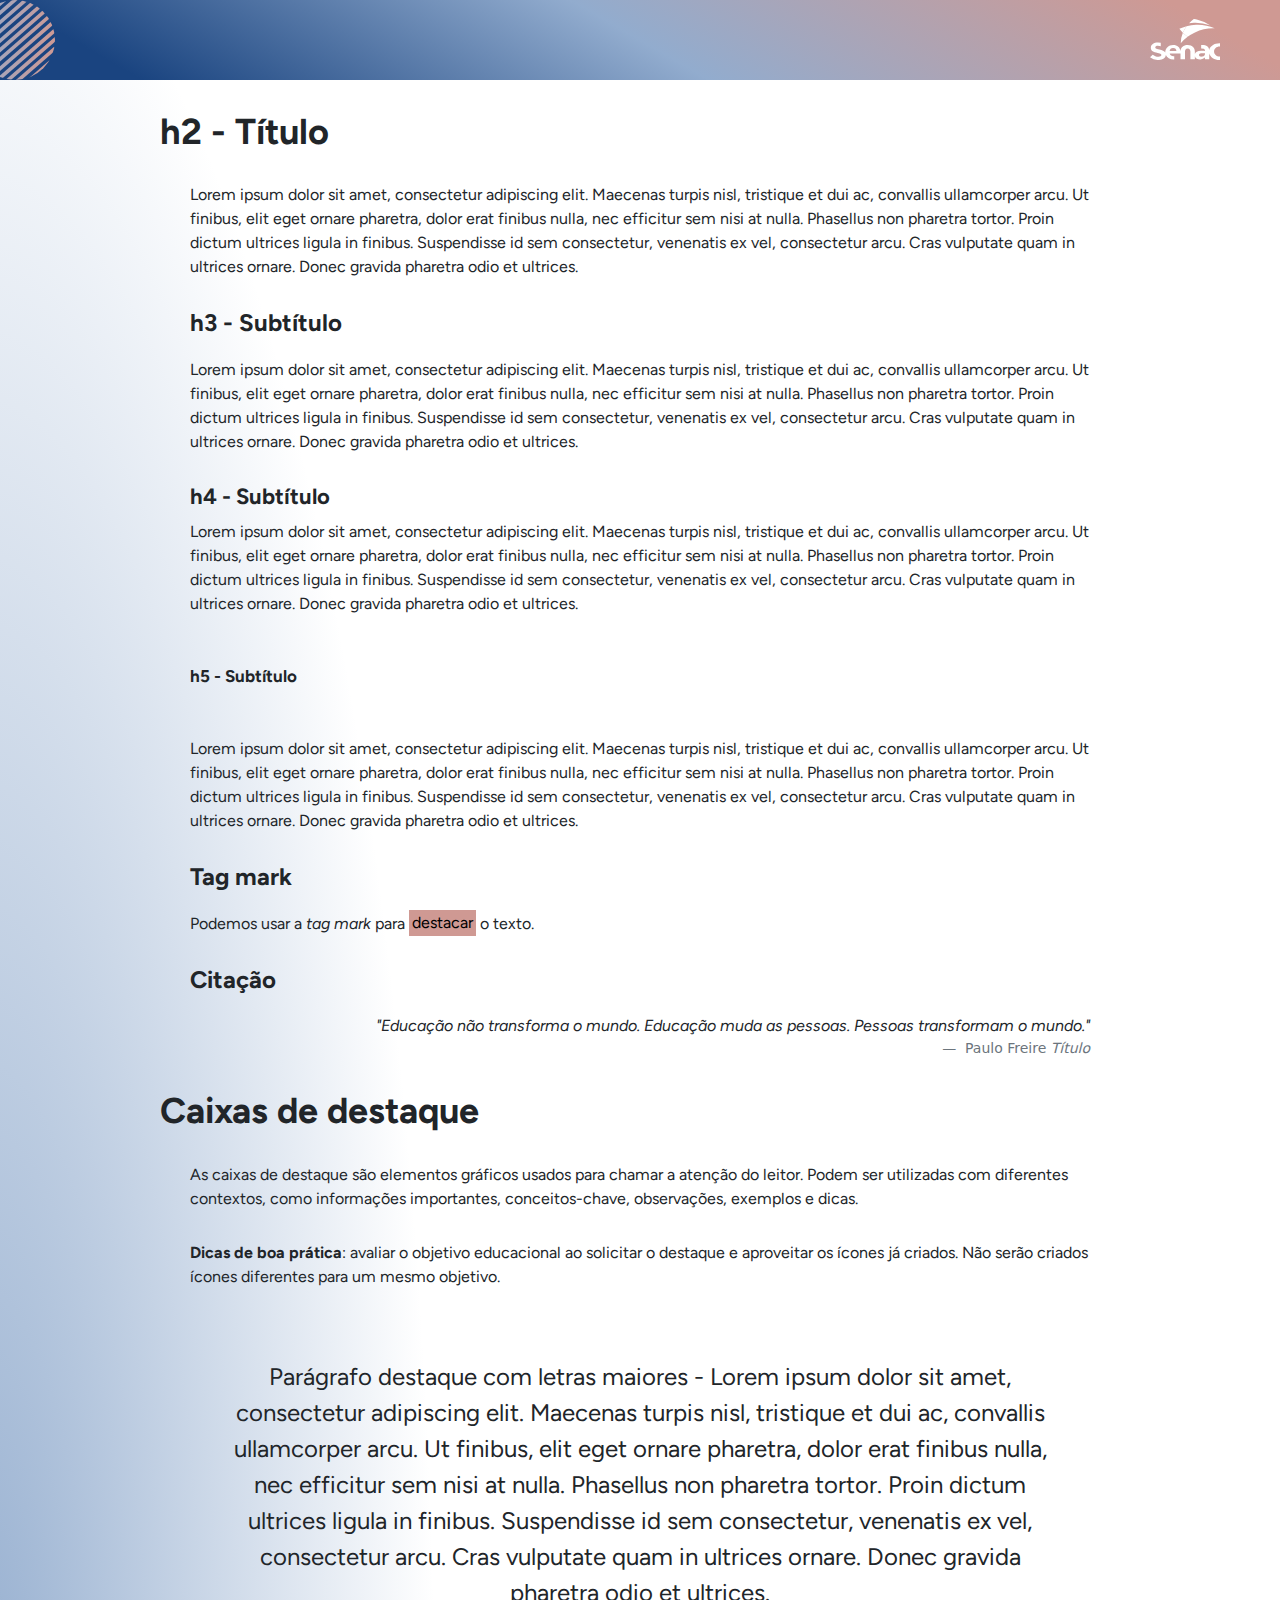
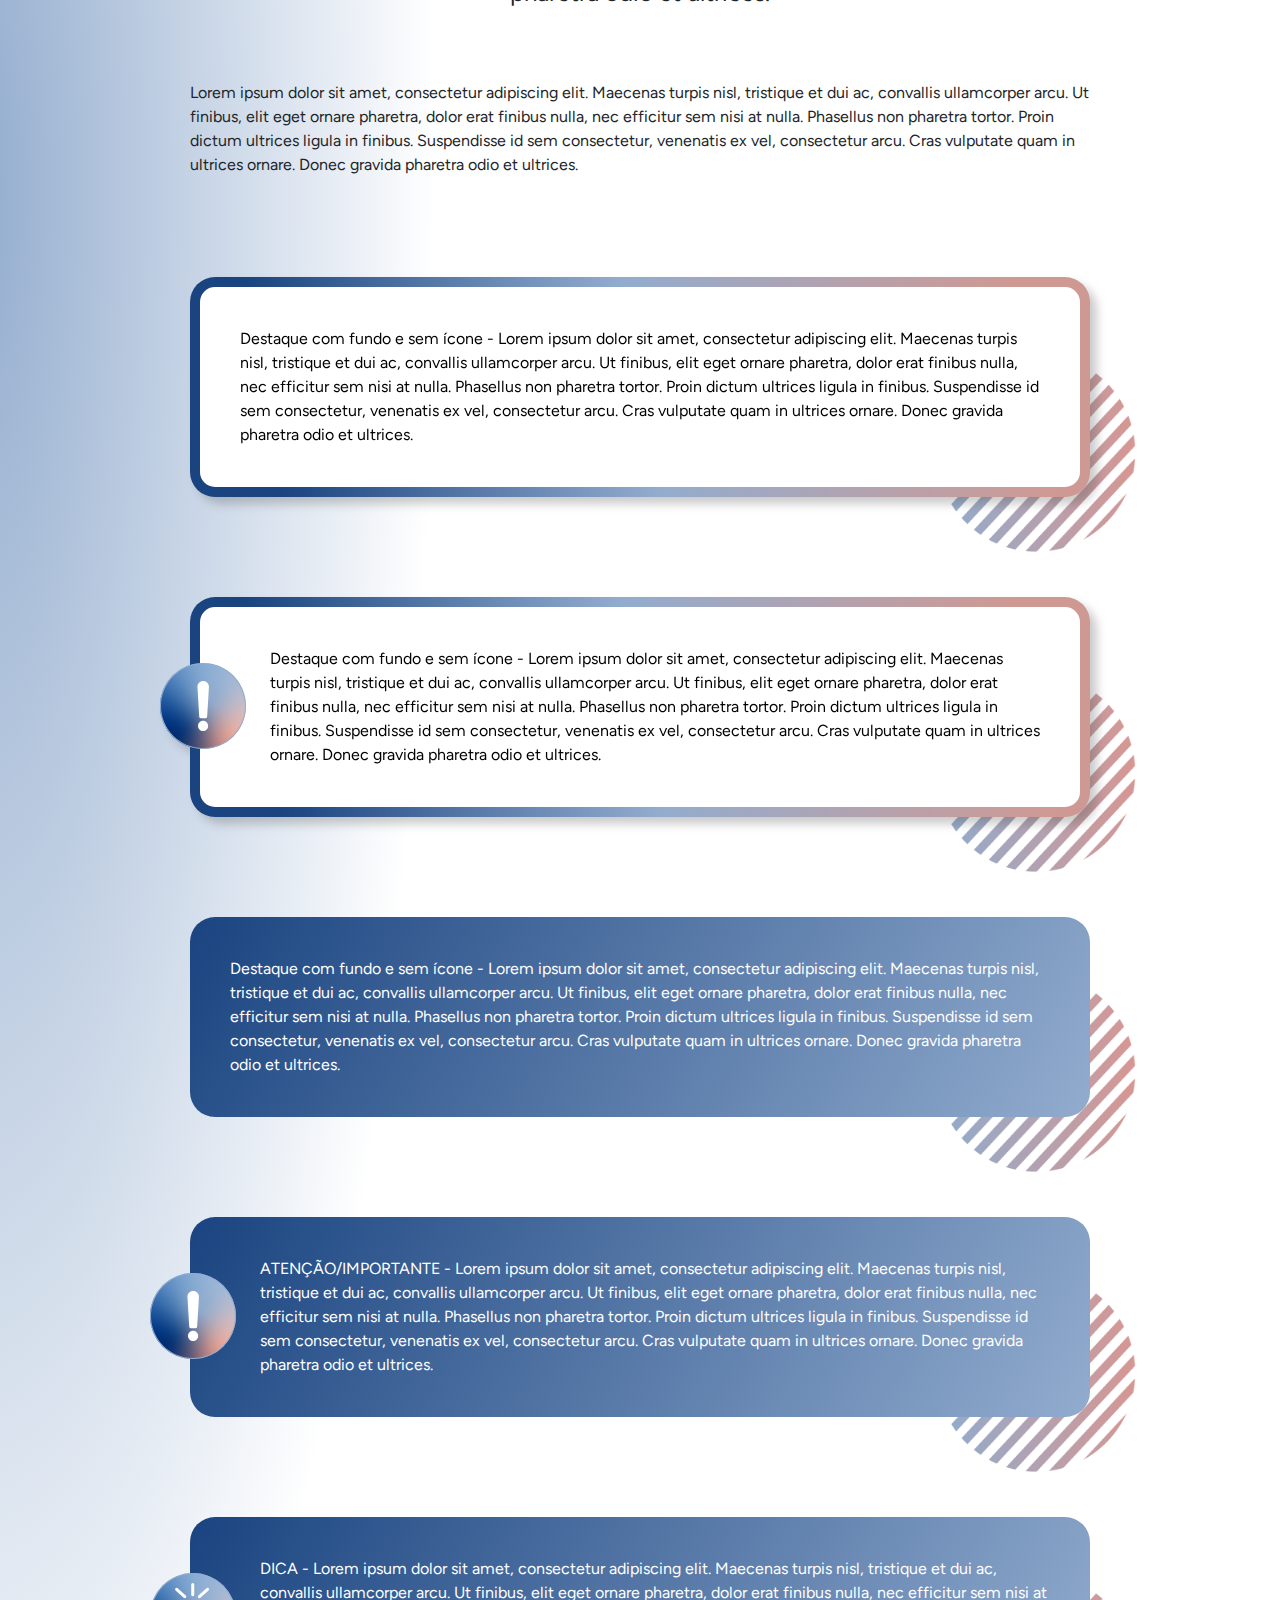
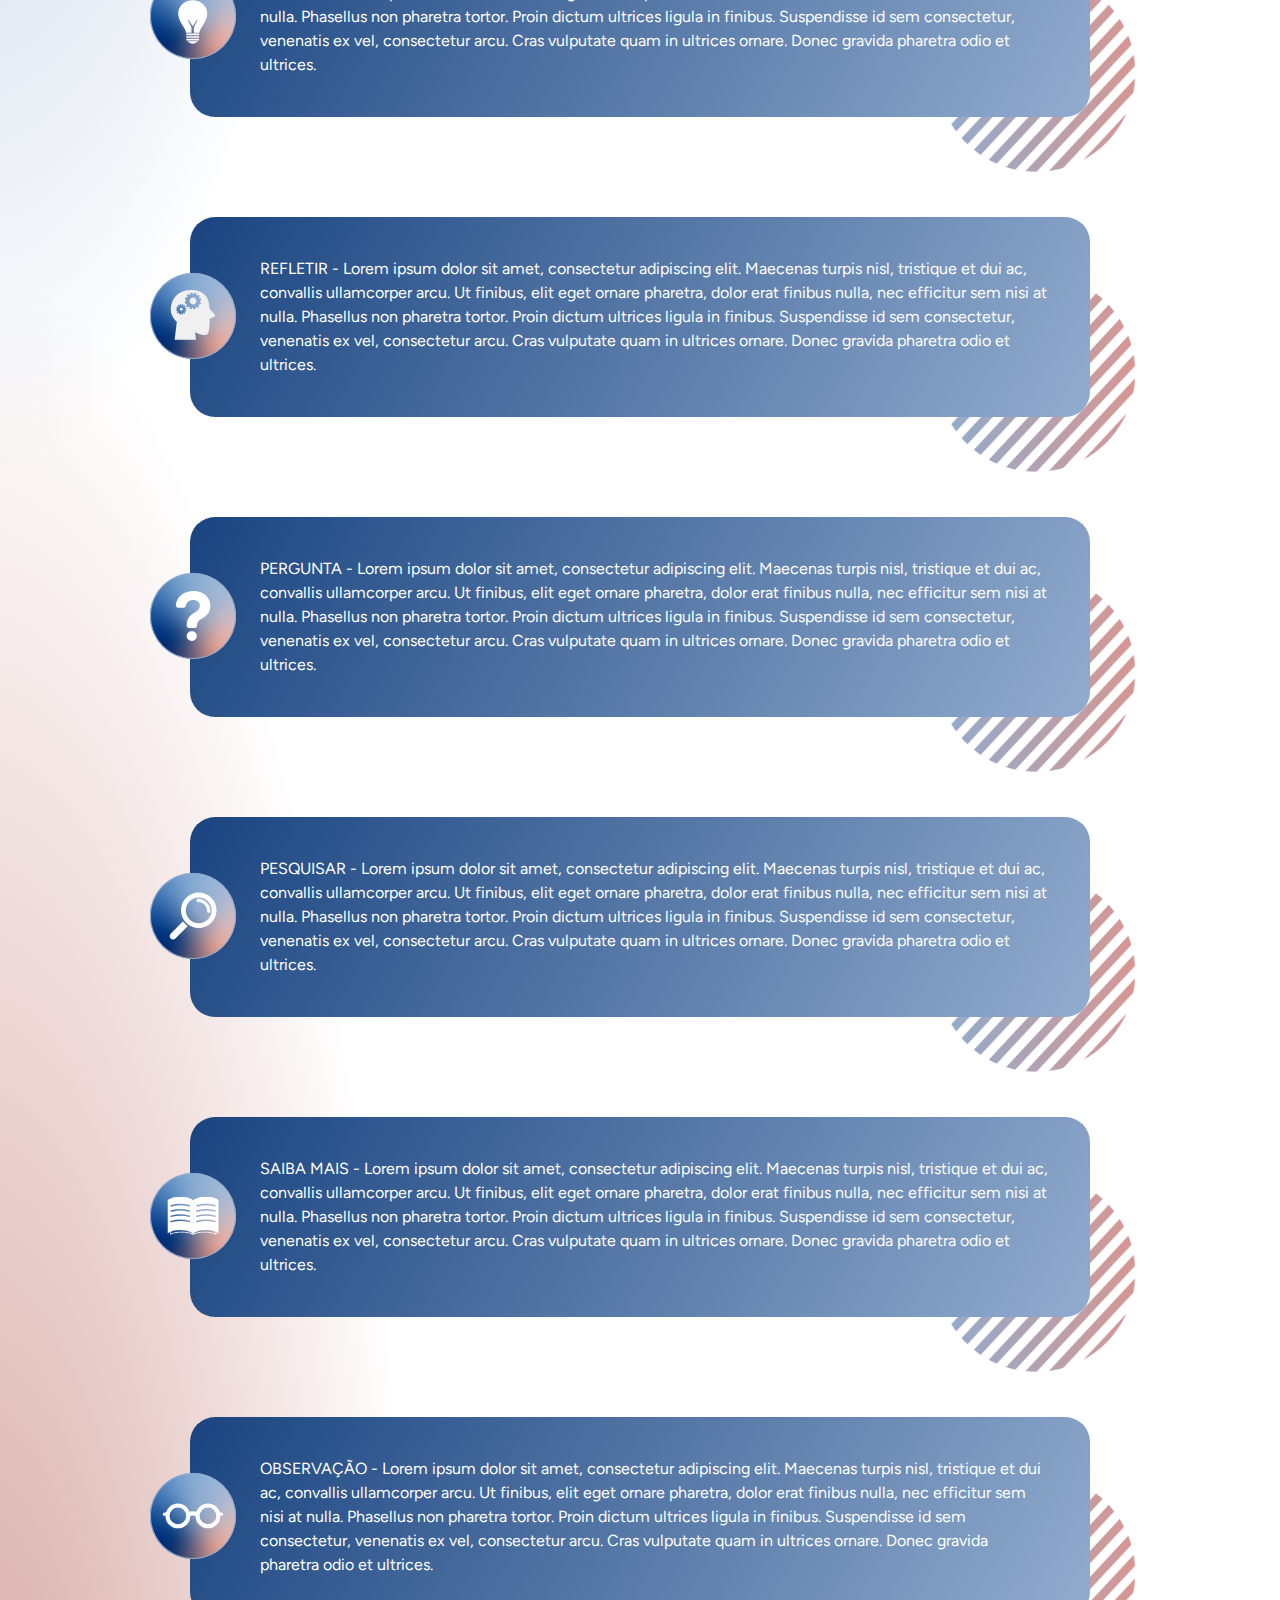
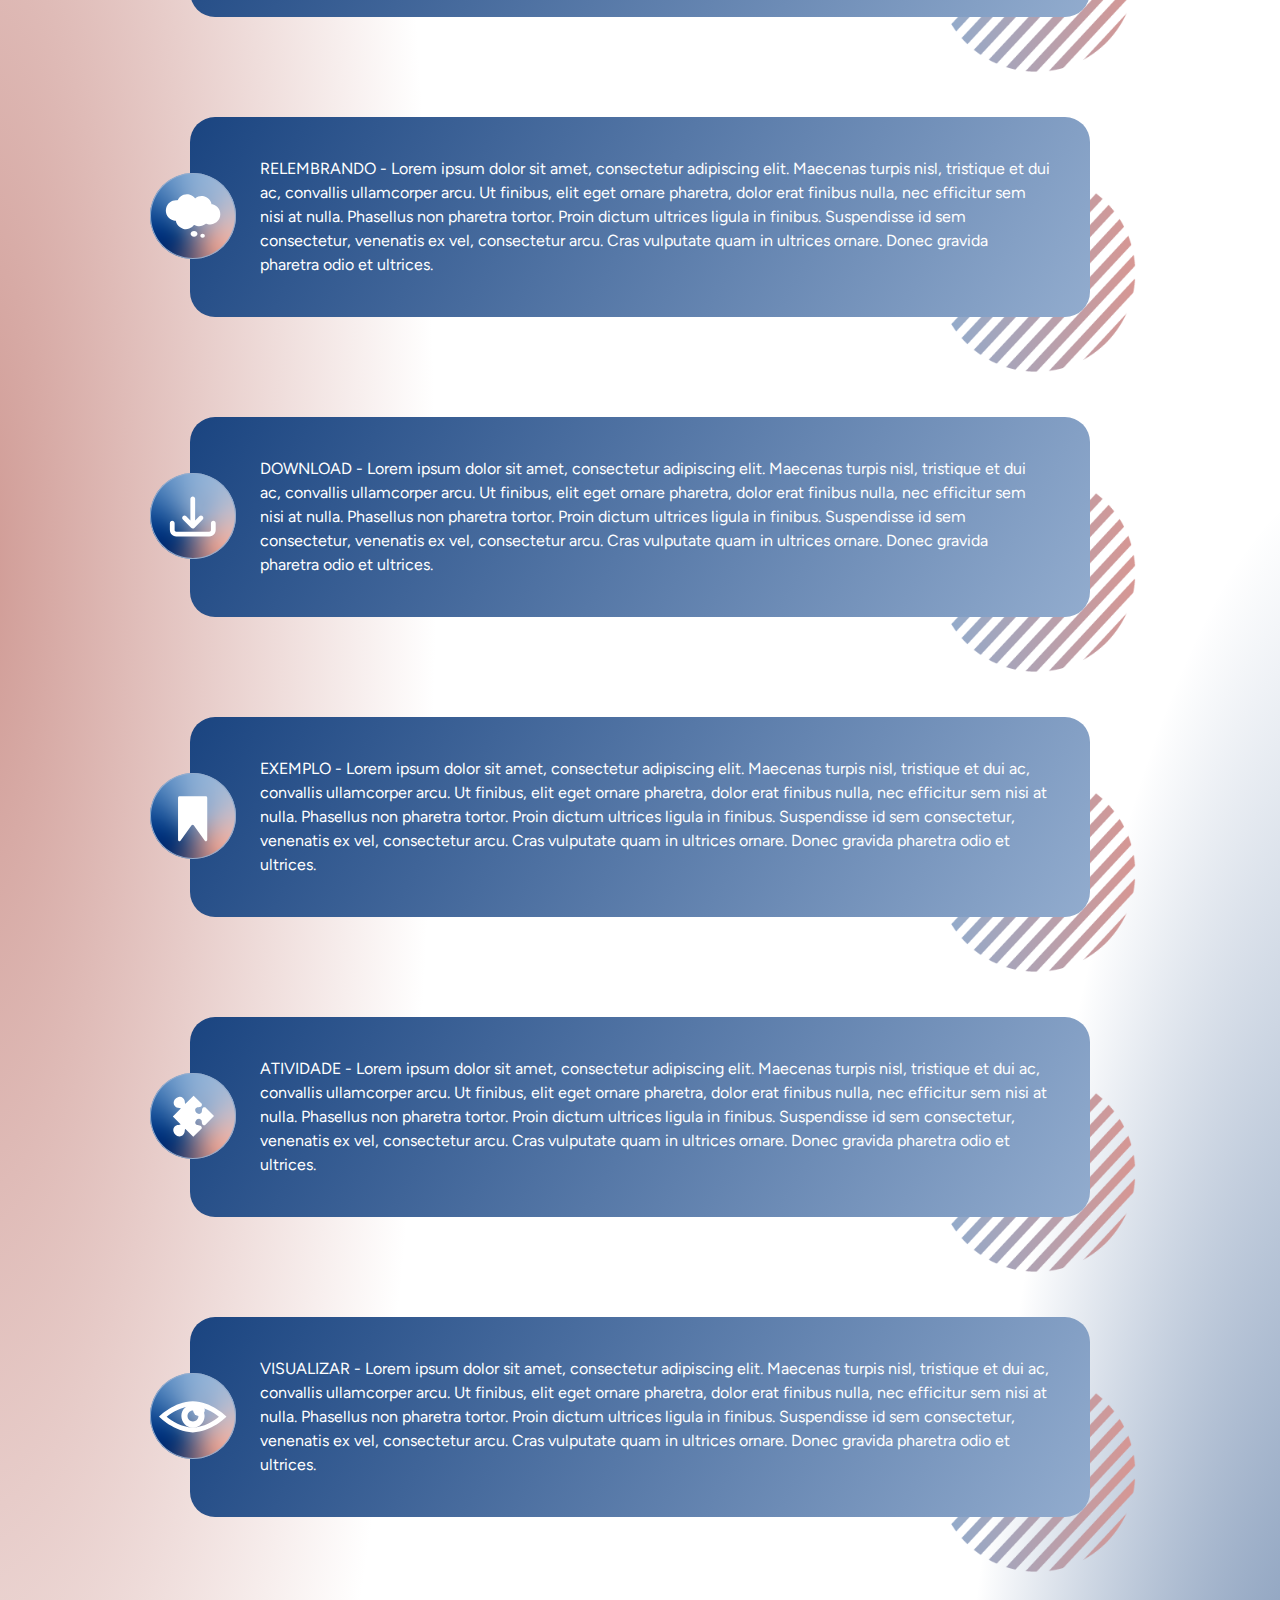
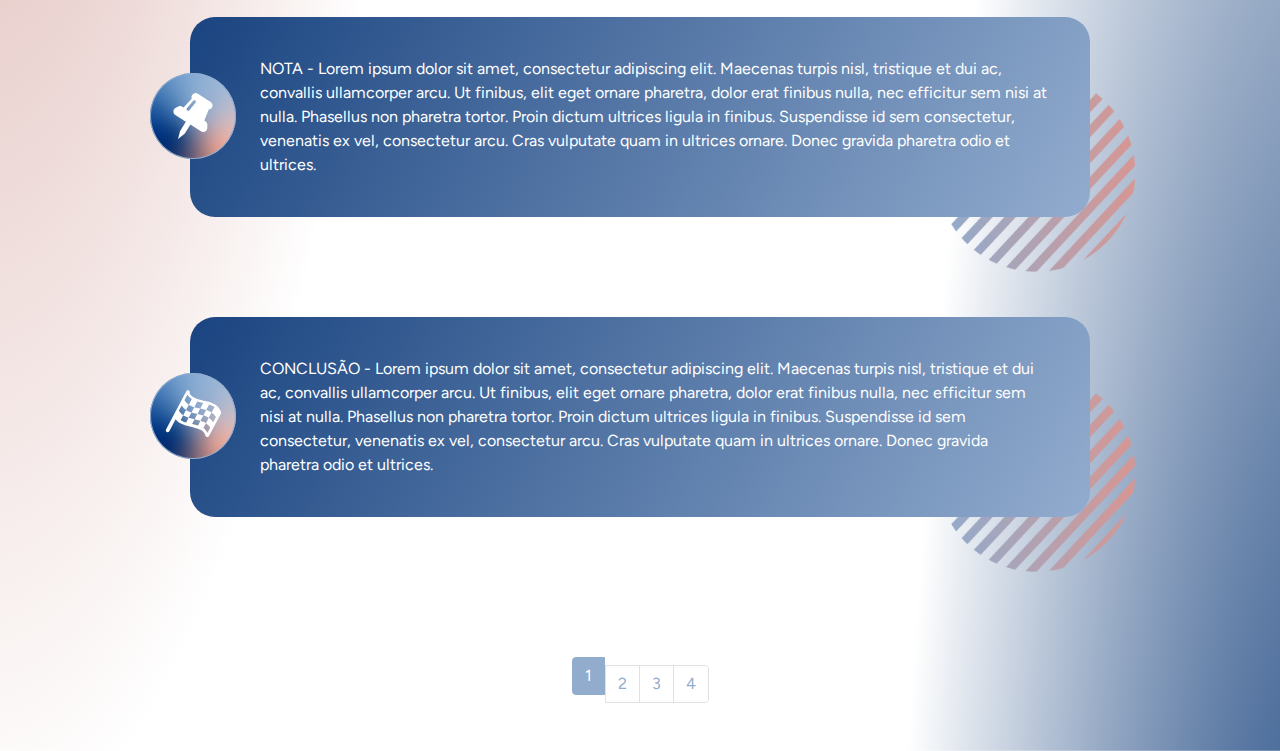
==== 01_recursos_basicos/index.html @ fca45872 "Initial commit" ====
<!doctype html>
<html lang="pt-br">
    <head>
        <!-- Inserir o tíutlo do conhecimento na tag title -->
        <title>Título do conhecimento</title>
        <!-- Meta tags -->
        <meta charset="utf-8">
        <meta name="viewport" content="width=device-width, initial-scale=1, shrink-to-fit=no">

        <!-- Bootstrap CSS v5.0.2 -->
        <link rel="stylesheet" href="../assets/bootstrap/bootstrap.min.css">
        <link rel="stylesheet" href="../assets/fa/css/all.min.css">
        <!-- Animate.css -->
        <link rel="stylesheet" href="../assets/css/animate.min.css" />
        <!-- hover.css https://ianlunn.github.io/Hover/ -->
        <link rel="stylesheet" href="../assets/css/hover-min.css" />
        <!--Splide - slideshow-->
        <link rel="stylesheet" href="../assets/css/splide.min.css">
        <!-- Print -->
        <link rel="stylesheet" href="../assets/css/print.css">
        <!-- Preloader -->
        <link rel="stylesheet" href="../assets/css/preloader.css">
        <!-- Áudio customizado -->
        <link rel="stylesheet" href="../assets/css/player.css">
        <!-- Estilos do template -->
        <link rel="stylesheet" href="../assets/css/cores.css">
        <link rel="stylesheet" href="../print/print/print.css">
        <link rel="stylesheet" href="../assets/css/template.css">
    
    </head>
    <body>
        <!-- Preloader OBRIGATÓRIO -->
        <div class="preloader">
            <div class="anim"></div>
            <p>Aguarde enquanto o conteúdo é carregado.</p>
        </div>
        <!-- Marca d'água OBRIGATÓRIA -->
        <img src="../assets/images/logo_senac_colorido.png" id="marcadaguaLogo">

        <header id="topo">
            <div class="topo-logo">
                <div class="container">
                    <h1 id="nome-curso" class="only-print">Nome do curso</h1>    
                </div>
            </div>
        </header>
        <!-- Section principal #booklet OBRIGATÓRIO para funcionamento do print -->    
        <section id="booklet">
            <!-- Section .paginas OBRIGATÓRIA para funcionamento da paginação e do print -->
            <section class="paginas">
                <div class="pagina container">
                    <h2>h2 - Título</h2>
                    <p>Lorem ipsum dolor sit amet, consectetur adipiscing elit. Maecenas turpis nisl, tristique et dui ac, convallis ullamcorper arcu. Ut finibus, elit eget ornare pharetra, dolor erat finibus nulla, nec efficitur sem nisi at nulla. Phasellus non pharetra tortor. Proin dictum ultrices ligula in finibus. Suspendisse id sem consectetur, venenatis ex vel, consectetur arcu. Cras vulputate quam in ultrices ornare. Donec gravida pharetra odio et ultrices.</p>
                    <h3>h3 - Subtítulo</h3>
                    <p>Lorem ipsum dolor sit amet, consectetur adipiscing elit. Maecenas turpis nisl, tristique et dui ac, convallis ullamcorper arcu. Ut finibus, elit eget ornare pharetra, dolor erat finibus nulla, nec efficitur sem nisi at nulla. Phasellus non pharetra tortor. Proin dictum ultrices ligula in finibus. Suspendisse id sem consectetur, venenatis ex vel, consectetur arcu. Cras vulputate quam in ultrices ornare. Donec gravida pharetra odio et ultrices.</p>
                    <h4>h4 - Subtítulo</h4>
                    <p>Lorem ipsum dolor sit amet, consectetur adipiscing elit. Maecenas turpis nisl, tristique et dui ac, convallis ullamcorper arcu. Ut finibus, elit eget ornare pharetra, dolor erat finibus nulla, nec efficitur sem nisi at nulla. Phasellus non pharetra tortor. Proin dictum ultrices ligula in finibus. Suspendisse id sem consectetur, venenatis ex vel, consectetur arcu. Cras vulputate quam in ultrices ornare. Donec gravida pharetra odio et ultrices.</p>
                    <h5>h5 - Subtítulo</h5>
                    <p>Lorem ipsum dolor sit amet, consectetur adipiscing elit. Maecenas turpis nisl, tristique et dui ac, convallis ullamcorper arcu. Ut finibus, elit eget ornare pharetra, dolor erat finibus nulla, nec efficitur sem nisi at nulla. Phasellus non pharetra tortor. Proin dictum ultrices ligula in finibus. Suspendisse id sem consectetur, venenatis ex vel, consectetur arcu. Cras vulputate quam in ultrices ornare. Donec gravida pharetra odio et ultrices.</p>

                    <h3>Tag mark</h3>
                    <p>Podemos usar a <i>tag mark</i> para <mark>destacar</mark> o texto.</p>
                    
                    <h3>Citação</h3>
                    <figure class="text-end">
                        <blockquote class="blockquote">
                            <p>"Educação não transforma o mundo. Educação muda as pessoas. Pessoas transformam o mundo."</p>
                        </blockquote>
                        <figcaption class="blockquote-footer">
                            Paulo Freire <cite title="Source Title">Título</cite>
                        </figcaption>
                    </figure>

                    <h2>Caixas de destaque</h2>
                    <p>As caixas de destaque são elementos gráficos usados para chamar a atenção do leitor. Podem ser utilizadas com diferentes contextos, como informações importantes, conceitos-chave, observações, exemplos e dicas.</p>
                    <p><b>Dicas de boa prática</b>: avaliar o objetivo educacional ao solicitar o destaque e aproveitar os ícones já criados. Não serão criados ícones diferentes para um mesmo objetivo.</p>
                    
                    <p class="paragrafo-destaque">Parágrafo destaque com letras maiores - Lorem ipsum dolor sit amet, consectetur adipiscing elit. Maecenas turpis nisl, tristique et dui ac, convallis ullamcorper arcu. Ut finibus, elit eget ornare pharetra, dolor erat finibus nulla, nec efficitur sem nisi at nulla. Phasellus non pharetra tortor. Proin dictum ultrices ligula in finibus. Suspendisse id sem consectetur, venenatis ex vel, consectetur arcu. Cras vulputate quam in ultrices ornare. Donec gravida pharetra odio et ultrices.</p>
                    <p>Lorem ipsum dolor sit amet, consectetur adipiscing elit. Maecenas turpis nisl, tristique et dui ac, convallis ullamcorper arcu. Ut finibus, elit eget ornare pharetra, dolor erat finibus nulla, nec efficitur sem nisi at nulla. Phasellus non pharetra tortor. Proin dictum ultrices ligula in finibus. Suspendisse id sem consectetur, venenatis ex vel, consectetur arcu. Cras vulputate quam in ultrices ornare. Donec gravida pharetra odio et ultrices.</p>
                    
                    <div class="grafismo">
                        <div class="destaque borda-colorida">
                            <p>Destaque com fundo e sem ícone - Lorem ipsum dolor sit amet, consectetur adipiscing elit. Maecenas turpis nisl, tristique et dui ac, convallis ullamcorper arcu. Ut finibus, elit eget ornare pharetra, dolor erat finibus nulla, nec efficitur sem nisi at nulla. Phasellus non pharetra tortor. Proin dictum ultrices ligula in finibus. Suspendisse id sem consectetur, venenatis ex vel, consectetur arcu. Cras vulputate quam in ultrices ornare. Donec gravida pharetra odio et ultrices.</p>
                        </div>
                    </div>
                    <div class="grafismo">
                        <div class="destaque borda-colorida icone atencao">
                            <p>Destaque com fundo e sem ícone - Lorem ipsum dolor sit amet, consectetur adipiscing elit. Maecenas turpis nisl, tristique et dui ac, convallis ullamcorper arcu. Ut finibus, elit eget ornare pharetra, dolor erat finibus nulla, nec efficitur sem nisi at nulla. Phasellus non pharetra tortor. Proin dictum ultrices ligula in finibus. Suspendisse id sem consectetur, venenatis ex vel, consectetur arcu. Cras vulputate quam in ultrices ornare. Donec gravida pharetra odio et ultrices.</p>
                        </div>
                    </div>
                    <div class="grafismo">
                        <div class="destaque gradiente">
                            <p>Destaque com fundo e sem ícone - Lorem ipsum dolor sit amet, consectetur adipiscing elit. Maecenas turpis nisl, tristique et dui ac, convallis ullamcorper arcu. Ut finibus, elit eget ornare pharetra, dolor erat finibus nulla, nec efficitur sem nisi at nulla. Phasellus non pharetra tortor. Proin dictum ultrices ligula in finibus. Suspendisse id sem consectetur, venenatis ex vel, consectetur arcu. Cras vulputate quam in ultrices ornare. Donec gravida pharetra odio et ultrices.</p>
                        </div>
                    </div>
                    <div class="grafismo">
                        <div class="destaque gradiente icone atencao">
                            <p>ATENÇÃO/IMPORTANTE - Lorem ipsum dolor sit amet, consectetur adipiscing elit. Maecenas turpis nisl, tristique et dui ac, convallis ullamcorper arcu. Ut finibus, elit eget ornare pharetra, dolor erat finibus nulla, nec efficitur sem nisi at nulla. Phasellus non pharetra tortor. Proin dictum ultrices ligula in finibus. Suspendisse id sem consectetur, venenatis ex vel, consectetur arcu. Cras vulputate quam in ultrices ornare. Donec gravida pharetra odio et ultrices.</p>
                        </div>
                    </div>
                    <div class="grafismo">
                        <div class="destaque gradiente icone dica">
                            <p>DICA - Lorem ipsum dolor sit amet, consectetur adipiscing elit. Maecenas turpis nisl, tristique et dui ac, convallis ullamcorper arcu. Ut finibus, elit eget ornare pharetra, dolor erat finibus nulla, nec efficitur sem nisi at nulla. Phasellus non pharetra tortor. Proin dictum ultrices ligula in finibus. Suspendisse id sem consectetur, venenatis ex vel, consectetur arcu. Cras vulputate quam in ultrices ornare. Donec gravida pharetra odio et ultrices.</p>
                        </div>
                    </div>
                    <div class="grafismo">
                        <div class="destaque gradiente icone refletir">
                            <p>REFLETIR - Lorem ipsum dolor sit amet, consectetur adipiscing elit. Maecenas turpis nisl, tristique et dui ac, convallis ullamcorper arcu. Ut finibus, elit eget ornare pharetra, dolor erat finibus nulla, nec efficitur sem nisi at nulla. Phasellus non pharetra tortor. Proin dictum ultrices ligula in finibus. Suspendisse id sem consectetur, venenatis ex vel, consectetur arcu. Cras vulputate quam in ultrices ornare. Donec gravida pharetra odio et ultrices.</p>
                        </div>
                    </div>
                    <div class="grafismo">
                        <div class="destaque gradiente icone pergunta">
                            <p>PERGUNTA - Lorem ipsum dolor sit amet, consectetur adipiscing elit. Maecenas turpis nisl, tristique et dui ac, convallis ullamcorper arcu. Ut finibus, elit eget ornare pharetra, dolor erat finibus nulla, nec efficitur sem nisi at nulla. Phasellus non pharetra tortor. Proin dictum ultrices ligula in finibus. Suspendisse id sem consectetur, venenatis ex vel, consectetur arcu. Cras vulputate quam in ultrices ornare. Donec gravida pharetra odio et ultrices.</p>
                        </div>
                    </div>
                    <div class="grafismo">
                        <div class="destaque gradiente icone pesquisar">
                            <p>PESQUISAR - Lorem ipsum dolor sit amet, consectetur adipiscing elit. Maecenas turpis nisl, tristique et dui ac, convallis ullamcorper arcu. Ut finibus, elit eget ornare pharetra, dolor erat finibus nulla, nec efficitur sem nisi at nulla. Phasellus non pharetra tortor. Proin dictum ultrices ligula in finibus. Suspendisse id sem consectetur, venenatis ex vel, consectetur arcu. Cras vulputate quam in ultrices ornare. Donec gravida pharetra odio et ultrices.</p>
                        </div>
                    </div>
                    <div class="grafismo">
                        <div class="destaque gradiente icone saibamais">
                            <p>SAIBA MAIS - Lorem ipsum dolor sit amet, consectetur adipiscing elit. Maecenas turpis nisl, tristique et dui ac, convallis ullamcorper arcu. Ut finibus, elit eget ornare pharetra, dolor erat finibus nulla, nec efficitur sem nisi at nulla. Phasellus non pharetra tortor. Proin dictum ultrices ligula in finibus. Suspendisse id sem consectetur, venenatis ex vel, consectetur arcu. Cras vulputate quam in ultrices ornare. Donec gravida pharetra odio et ultrices.</p>
                        </div>
                    </div>
                    <div class="grafismo">
                        <div class="destaque gradiente icone observacao">
                            <p>OBSERVAÇÃO - Lorem ipsum dolor sit amet, consectetur adipiscing elit. Maecenas turpis nisl, tristique et dui ac, convallis ullamcorper arcu. Ut finibus, elit eget ornare pharetra, dolor erat finibus nulla, nec efficitur sem nisi at nulla. Phasellus non pharetra tortor. Proin dictum ultrices ligula in finibus. Suspendisse id sem consectetur, venenatis ex vel, consectetur arcu. Cras vulputate quam in ultrices ornare. Donec gravida pharetra odio et ultrices.</p>
                        </div>
                    </div>
                    <div class="grafismo">
                        <div class="destaque gradiente icone relembrar">
                            <p>RELEMBRANDO - Lorem ipsum dolor sit amet, consectetur adipiscing elit. Maecenas turpis nisl, tristique et dui ac, convallis ullamcorper arcu. Ut finibus, elit eget ornare pharetra, dolor erat finibus nulla, nec efficitur sem nisi at nulla. Phasellus non pharetra tortor. Proin dictum ultrices ligula in finibus. Suspendisse id sem consectetur, venenatis ex vel, consectetur arcu. Cras vulputate quam in ultrices ornare. Donec gravida pharetra odio et ultrices.</p>
                        </div>
                    </div>
                    <div class="grafismo">
                        <div class="destaque gradiente icone download">
                            <p>DOWNLOAD - Lorem ipsum dolor sit amet, consectetur adipiscing elit. Maecenas turpis nisl, tristique et dui ac, convallis ullamcorper arcu. Ut finibus, elit eget ornare pharetra, dolor erat finibus nulla, nec efficitur sem nisi at nulla. Phasellus non pharetra tortor. Proin dictum ultrices ligula in finibus. Suspendisse id sem consectetur, venenatis ex vel, consectetur arcu. Cras vulputate quam in ultrices ornare. Donec gravida pharetra odio et ultrices.</p>
                        </div>
                    </div>
                    <div class="grafismo">
                        <div class="destaque gradiente icone exemplo">
                            <p>EXEMPLO - Lorem ipsum dolor sit amet, consectetur adipiscing elit. Maecenas turpis nisl, tristique et dui ac, convallis ullamcorper arcu. Ut finibus, elit eget ornare pharetra, dolor erat finibus nulla, nec efficitur sem nisi at nulla. Phasellus non pharetra tortor. Proin dictum ultrices ligula in finibus. Suspendisse id sem consectetur, venenatis ex vel, consectetur arcu. Cras vulputate quam in ultrices ornare. Donec gravida pharetra odio et ultrices.</p>
                        </div>
                    </div>
                    <div class="grafismo">
                        <div class="destaque gradiente icone atividade">
                            <p>ATIVIDADE - Lorem ipsum dolor sit amet, consectetur adipiscing elit. Maecenas turpis nisl, tristique et dui ac, convallis ullamcorper arcu. Ut finibus, elit eget ornare pharetra, dolor erat finibus nulla, nec efficitur sem nisi at nulla. Phasellus non pharetra tortor. Proin dictum ultrices ligula in finibus. Suspendisse id sem consectetur, venenatis ex vel, consectetur arcu. Cras vulputate quam in ultrices ornare. Donec gravida pharetra odio et ultrices.</p>
                        </div>
                    </div>
                    <div class="grafismo">
                        <div class="destaque gradiente icone visualizar">
                            <p>VISUALIZAR - Lorem ipsum dolor sit amet, consectetur adipiscing elit. Maecenas turpis nisl, tristique et dui ac, convallis ullamcorper arcu. Ut finibus, elit eget ornare pharetra, dolor erat finibus nulla, nec efficitur sem nisi at nulla. Phasellus non pharetra tortor. Proin dictum ultrices ligula in finibus. Suspendisse id sem consectetur, venenatis ex vel, consectetur arcu. Cras vulputate quam in ultrices ornare. Donec gravida pharetra odio et ultrices.</p>
                        </div>
                    </div>
                    <div class="grafismo">
                        <div class="destaque gradiente icone nota">
                            <p>NOTA - Lorem ipsum dolor sit amet, consectetur adipiscing elit. Maecenas turpis nisl, tristique et dui ac, convallis ullamcorper arcu. Ut finibus, elit eget ornare pharetra, dolor erat finibus nulla, nec efficitur sem nisi at nulla. Phasellus non pharetra tortor. Proin dictum ultrices ligula in finibus. Suspendisse id sem consectetur, venenatis ex vel, consectetur arcu. Cras vulputate quam in ultrices ornare. Donec gravida pharetra odio et ultrices.</p>
                        </div>
                    </div>
                    <div class="grafismo">
                        <div class="destaque gradiente icone conclusao">
                            <p>CONCLUSÃO - Lorem ipsum dolor sit amet, consectetur adipiscing elit. Maecenas turpis nisl, tristique et dui ac, convallis ullamcorper arcu. Ut finibus, elit eget ornare pharetra, dolor erat finibus nulla, nec efficitur sem nisi at nulla. Phasellus non pharetra tortor. Proin dictum ultrices ligula in finibus. Suspendisse id sem consectetur, venenatis ex vel, consectetur arcu. Cras vulputate quam in ultrices ornare. Donec gravida pharetra odio et ultrices.</p>
                        </div>
                    </div>

                </div> 
                <div class="pagina container">
                    <h2>Tabela</h2>
                    <p>O conteúdo de tabelas deve ser apresentado em formato de texto, ou seja, digitado. As tabelas são empregadas para dados quantitativos. Por outro lado, quando nos referimos a dados qualitativos, utilizamos o termo "quadro".</p>
                    <!--Tabela com largura de colunas igualmente destribuídas usando as classes do bootstrap-->
                    <div class="table-responsive">
                        <table class="text-left align-middle">
                            <thead>
                                <tr>
                                    <th class="w-25">Coluna 1</th>
                                    <th class="w-25">Coluna 2</th>
                                    <th class="w-25">Coluna 3</th>
                                    <th class="w-25">Coluna 4</th>
                                </tr>
                            </thead>
                            <tbody>
                                <tr>
                                    <td>Texto</td>
                                    <td>Texto</td>
                                    <td>Texto</td>
                                    <td>Texto</td>
                                </tr>
                                <tr>
                                    <td>Texto</td>
                                    <td>Lorem ipsum dolor sit amet, consectetur adipiscing elit. Maecenas turpis nisl, tristique et dui ac, convallis ullamcorper arcu. </td>
                                    <td>Texto</td>
                                    <td>Texto</td>
                                </tr>
                                <tr>
                                    <td>Texto</td>
                                    <td>Texto</td>
                                    <td>Texto</td>
                                    <td>Texto</td>
                                </tr>
                            </tbody>
                        </table>
                    </div>

                    <h2>Figura</h2>
                    <p>As figuras têm origem tanto na criação de conteúdo por especialistas quanto na análise didática. O uso de imagens pode ter o propósito de auxiliar na compreensão de conceitos complexos, mas também pode ser empregado com uma finalidade mais ilustrativa, visando despertar o interesse dos alunos pelo material.</p>
                    <p><b>Objetivos educacionais com os quais combinam</b>: conhecer, compreender e comparar.</p>
                    <p><b>Dicas de boa prática</b>: quando solicitado na análise didática, incluir referência, bem como indicar a ideia do que se trata.</p>
                    <!--a estrutura das figuras deve ser essa, com essas classes para manter o padrão de funcionamento e estética, caso precise adicione uma nova classe para estilo específico-->
                    <figure class="my-5">
                        <div class="figure-img mx-auto mb-4">
                            <img class="img-fluid d-block borda-colorida" src="https://img.freepik.com/fotos-gratis/espaco-de-trabalho-organizado-e-organizado-com-laptop_23-2148592327.jpg?w=996&t=st=1686326062~exp=1686326662~hmac=fcac1a0ab6bd3ecd8a894650de3e7d7370b6390ba70fc2567df51352d4f3036f">
                        </div>
                        <figcaption class="figure-caption text-center">Legenda e fonte</figcaption>
                    </figure>

                    <h2>Infográfico </h2>
                    <p>Recurso que combina texto e imagem com o objetivo de tornar uma informação mais clara e interessante. Solicitado quando há relação entre texto e imagem e quando existem itens concretos a ilustrar. </p>
                    <p><b>Objetivos educacionais com os quais combinam:</b> compreender, conhecer e lembrar. </p>
                    <p><b>Dicas de boa prática:</b> indicar referência na análise didática. Pequenos tópicos que possam ser representados com auxílio gráfico. Não utilizar parágrafos extensos como tópico.</p>
                    <figure class="my-5">
                        <div class="figure-img mx-auto mb-4">
                            <img class="img-fluid d-block mx-auto" src="img/infografico2.png">
                        </div>
                    </figure>
                    <figure class="my-5">
                        <div class="figure-img mx-auto mb-4">
                            <img class="img-fluid d-block mx-auto" src="img/infografico3.png">
                        </div>
                    </figure>

                    <h2>Ilustração</h2>
                    <p>São imagens desenhadas especificamente para os projetos. Normalmente solicitadas quando se trata de uma situação particular, que não será possível criar uma imagem vetorial ou encontrar a representação exata nos bancos de imagem. </p>
                    <p><b>Objetivos educacionais com os quais combinam:</b> compreender e aplicar.</p>
                    <p><b>Dicas de boa prática:</b> indicar referência e comunicar ilustrador sobre contexto e identidade do projeto.</p>
                    <div class="d-flex flex-wrap justify-content-evenly">
                        <img class="img-fluid" src="img/quadro_01.png">
                        <img class="img-fluid" src="img/quadro_02.png">
                        <img class="img-fluid" src="img/quadro_03.png">
                        <img class="img-fluid" src="img/quadro_04.png">
                    </div>

                    <h2>GIF</h2>
                    <p>Arquivo de imagem que possibilita exibir pequenas animações, sem áudio. Normalmente utilizado quando se trata de um conteúdo breve a ser demonstrado, quando uma imagem estática não é o suficiente e, ao mesmo tempo, não há necessidade de um vídeo com áudio. </p>
                    <p><b>Objetivos educacionais com os quais combinam:</b> compreender e conhecer. </p>
                    <p><b>Dicas de boa prática:</b> indicar espera na análise didática e comunicar a equipe de audiovisual sobre contexto e identidade do projeto. </p>
                    <figure class="my-5">
                        <div class="figure-img mx-auto mb-4">
                            <img class="img-fluid d-block mx-auto" src="img/ciclos.gif">
                        </div>
                    </figure>
                    <figure class="my-5">
                        <div class="figure-img mx-auto mb-4">
                            <img class="img-fluid d-block mx-auto" src="img/pg5-gif-mapapiaui.gif">
                        </div>
                    </figure>
                    <figure class="my-5">
                        <div class="figure-img mx-auto mb-4">
                            <img class="img-fluid d-block mx-auto w-50" src="img/ex_ruim.gif">
                        </div>
                    </figure>
                </div>    
                <div class="pagina container">
                    <h2>Tooltip e Pop-over</h2>
                    <p>Os dois recursos podem apresentar informações ou orientações extras, que não cabem ser colocadas na sequência de um conteúdo. As informações serão exibidas conforme ação do usuário (passar o mouse ou clicar sobre um elemento). Para textos maiores é recomendado o uso de Pop-over.</p>
                    <p><b>Dicas de boa prática:</b> estilos de caractere (negrito, itálico...) não funcionam dentro de tooltip e pop-over.</p>
                    <h3>Tooltip</h3>
                    <p>Palavra com 
                        <button type="button" class="bt-tooltip" data-bs-toggle="tooltip" data-bs-placement="top" title="Descrição da palavra.">
                            tooltip
                        </button>.
                    </p>

                    <h3>Popover</h3>
                    <p>Botão com recurso <button type="button" class="botao hvr-sweep-to-right" data-bs-toggle="popover" title="Título do popover" data-bs-content="Conteúdo do popover que pode conter um parágrafo.">popover</button></p>

                    <h2>Modal simples</h2>   
                    <!-- Botão padrão para modal simples -->
                    <button type="button" class="botao check hvr-sweep-to-right" data-bs-toggle="modal" data-bs-target="#modal1">
                        Modal simples
                    </button>
                    
                    <!-- Modal simples -->
                    <div class="modal fade" id="modal1" tabindex="-1" aria-labelledby="exampleModalLabel" aria-hidden="true">
                        <div class="modal-dialog modal-dialog-centered">
                            <div class="modal-content">
                                <div class="modal-header">
                                    <h5 class="modal-title" id="exampleModalLabel">Modal simples</h5>
                                    <button type="button" class="btn-close" data-bs-dismiss="modal" aria-label="Close"></button>
                                </div>
                                <div class="modal-body">
                                    <p>Lorem ipsum dolor sit amet, consectetur adipiscing elit. Maecenas turpis nisl, tristique et dui ac, convallis ullamcorper arcu. Ut finibus, elit eget ornare pharetra, dolor erat finibus nulla, nec efficitur sem nisi at nulla. Phasellus non pharetra tortor. Proin dictum ultrices ligula in finibus. Suspendisse id sem consectetur, venenatis ex vel, consectetur arcu. Cras vulputate quam in ultrices ornare. Donec gravida pharetra odio et ultrices.</p>
                                </div>
                            </div>
                        </div>
                    </div>

                    <h4>Modal 100%</h4>   
                    <!-- Button trigger modal -->
                    <button type="button" class="botao check hvr-sweep-to-right" data-bs-toggle="modal" data-bs-target="#modal2">
                        Modal 100%
                    </button>
                    
                    <!-- Modal -->
                    <div class="modal fade" id="modal2" tabindex="-1" aria-labelledby="exampleModalLabel" aria-hidden="true">
                        <div class="modal-dialog modal-fullscreen">
                            <div class="modal-content">
                                <div class="modal-header">
                                    <h5 class="modal-title" id="exampleModalLabel">Título da modal</h5>
                                    <button type="button" class="btn-close" data-bs-dismiss="modal" aria-label="Close"></button>
                                </div>
                                <div class="modal-body">
                                    <p>Lorem ipsum dolor sit amet, consectetur adipiscing elit. Maecenas turpis nisl, tristique et dui ac, convallis ullamcorper arcu. Ut finibus, elit eget ornare pharetra, dolor erat finibus nulla, nec efficitur sem nisi at nulla. Phasellus non pharetra tortor. Proin dictum ultrices ligula in finibus. Suspendisse id sem consectetur, venenatis ex vel, consectetur arcu. Cras vulputate quam in ultrices ornare. Donec gravida pharetra odio et ultrices.</p>
                                    <p>Lorem ipsum dolor sit amet, consectetur adipiscing elit. Maecenas turpis nisl, tristique et dui ac, convallis ullamcorper arcu. Ut finibus, elit eget ornare pharetra, dolor erat finibus nulla, nec efficitur sem nisi at nulla. Phasellus non pharetra tortor. Proin dictum ultrices ligula in finibus. Suspendisse id sem consectetur, venenatis ex vel, consectetur arcu. Cras vulputate quam in ultrices ornare. Donec gravida pharetra odio et ultrices.</p>
                                    <p>Lorem ipsum dolor sit amet, consectetur adipiscing elit. Maecenas turpis nisl, tristique et dui ac, convallis ullamcorper arcu. Ut finibus, elit eget ornare pharetra, dolor erat finibus nulla, nec efficitur sem nisi at nulla. Phasellus non pharetra tortor. Proin dictum ultrices ligula in finibus. Suspendisse id sem consectetur, venenatis ex vel, consectetur arcu. Cras vulputate quam in ultrices ornare. Donec gravida pharetra odio et ultrices.</p>
                                    <div class="modal-footer">
                                        <button type="button" class="botao hvr-sweep-to-right" data-bs-dismiss="modal">Fechar</button>
                                    </div>
                                </div>
                            </div>
                        </div>
                    </div>

                    <h2>Painéis clicáveis </h2>
                    <p>Normalmente são utilizados para tópicos ou conceitos com definições de uma mesma classe. Organizam a exibição do conteúdo com certo grau de interatividade e podem ter diferentes formatos, por exemplo, mapa, linha do tempo, prancheta, dentre outros.  </p>
                    <p>Cabe destacar que um painel clicável é diferente de botões individuais. Um painel clicável deve ter um formato que integre todos os cliques, como nos exemplos citados.</p>
                    <p><b>Objetivos educacionais com os quais combinam:</b> conhecer e lembrar.</p>
                    <p><b>Dicas de boa prática</b>: na solicitação da análise didática, deve ser indicado o número de botões (tópicos) que o painel terá e especificado se o conteúdo deve ser aberto em modal normal ou 100%.</p>
                    
                    
                    <h2>Painéis gaitinha e de abas </h2>
                    <p>São utilizados para organizar a apresentação de tópicos e/ou conceitos. É aconselhável utilizar textos curtos nos títulos, principalmente para o painel de abas.</p>
                    <p><b>Objetivos educacionais com os quais combinam:</b> conhecer e lembrar.</p>
                    <p><b>Dicas de boa prática:</b> meia página de conteúdo, se esse conteúdo precisar de auxílio de imagem, esta deve ser levada em conta no espaço de meia página.</p>
                    <h3>Painel gaitinha</h3>
                    <div class="accordion" id="accordionExample">
                        <div class="accordion-item">
                            <h2 class="accordion-header" id="headingOne">
                                <button class="accordion-button collapsed" type="button" data-bs-toggle="collapse" data-bs-target="#collapseOne" aria-expanded="false" aria-controls="collapseOne">
                                    Item 1
                                </button>
                            </h2>
                            <div id="collapseOne" class="accordion-collapse collapse" aria-labelledby="headingOne" data-bs-parent="#accordionExample">
                                <div class="accordion-body">
                                    <p>Lorem ipsum dolor sit amet, consectetur adipiscing elit. Maecenas turpis nisl, tristique et dui ac, convallis ullamcorper arcu. Ut finibus, elit eget ornare pharetra, dolor erat finibus nulla, nec efficitur sem nisi at nulla. Phasellus non pharetra tortor. Proin dictum ultrices ligula in finibus. Suspendisse id sem consectetur, venenatis ex vel, consectetur arcu. Cras vulputate quam in ultrices ornare. Donec gravida pharetra odio et ultrices.</p>
                                </div>
                            </div>
                        </div>
                        <div class="accordion-item">
                            <h2 class="accordion-header" id="headingTwo">
                                <button class="accordion-button collapsed" type="button" data-bs-toggle="collapse" data-bs-target="#collapseTwo" aria-expanded="false" aria-controls="collapseTwo">
                                    Item 2
                                </button>
                            </h2>
                            <div id="collapseTwo" class="accordion-collapse collapse" aria-labelledby="headingTwo" data-bs-parent="#accordionExample">
                                <div class="accordion-body">
                                    <p>Lorem ipsum dolor sit amet, consectetur adipiscing elit. Maecenas turpis nisl, tristique et dui ac, convallis ullamcorper arcu. Ut finibus, elit eget ornare pharetra, dolor erat finibus nulla, nec efficitur sem nisi at nulla. Phasellus non pharetra tortor. Proin dictum ultrices ligula in finibus. Suspendisse id sem consectetur, venenatis ex vel, consectetur arcu. Cras vulputate quam in ultrices ornare. Donec gravida pharetra odio et ultrices.</p>
                                </div>
                            </div>
                        </div>
                        <div class="accordion-item">
                            <h2 class="accordion-header" id="headingThree">
                                <button class="accordion-button collapsed" type="button" data-bs-toggle="collapse" data-bs-target="#collapseThree" aria-expanded="false" aria-controls="collapseThree">
                                    Item 3
                                </button>
                            </h2>
                            <div id="collapseThree" class="accordion-collapse collapse" aria-labelledby="headingThree" data-bs-parent="#accordionExample">
                                <div class="accordion-body">
                                    <p>Lorem ipsum dolor sit amet, consectetur adipiscing elit. Maecenas turpis nisl, tristique et dui ac, convallis ullamcorper arcu. Ut finibus, elit eget ornare pharetra, dolor erat finibus nulla, nec efficitur sem nisi at nulla. Phasellus non pharetra tortor. Proin dictum ultrices ligula in finibus. Suspendisse id sem consectetur, venenatis ex vel, consectetur arcu. Cras vulputate quam in ultrices ornare. Donec gravida pharetra odio et ultrices.</p>
                                </div>
                            </div>
                        </div>
                    </div>
                    <h3>Painel de abas</h3>
                    <ul class="nav nav-tabs" id="myTab" role="tablist">
                        <li class="nav-item" role="presentation">
                            <button class="nav-link active" id="home-tab" data-bs-toggle="tab" data-bs-target="#home" type="button" role="tab" aria-controls="home" aria-selected="true">Título 1</button>
                        </li>
                        <li class="nav-item" role="presentation">
                            <button class="nav-link" id="profile-tab" data-bs-toggle="tab" data-bs-target="#profile" type="button" role="tab" aria-controls="profile" aria-selected="false">Título 2</button>
                        </li>
                        <li class="nav-item" role="presentation">
                            <button class="nav-link" id="contact-tab" data-bs-toggle="tab" data-bs-target="#contact" type="button" role="tab" aria-controls="contact" aria-selected="false">Título 3</button>
                        </li>
                    </ul>
                    <div class="tab-content" id="myTabContent">
                        <div class="tab-pane fade show active" id="home" role="tabpanel" aria-labelledby="home-tab">Texto 1 Lorem ipsum dolor sit amet, consectetur adipiscing elit. Maecenas turpis nisl, tristique et dui ac, convallis ullamcorper arcu. Ut finibus, elit eget ornare pharetra, dolor erat finibus nulla, nec efficitur sem nisi at nulla. Phasellus non pharetra tortor. Proin dictum ultrices ligula in finibus. Suspendisse id sem consectetur, venenatis ex vel, consectetur arcu. Cras vulputate quam in ultrices ornare. Donec gravida pharetra odio et ultrices.</div>
                        <div class="tab-pane fade" id="profile" role="tabpanel" aria-labelledby="profile-tab">Texto 2 Lorem ipsum dolor sit amet, consectetur adipiscing elit. Maecenas turpis nisl, tristique et dui ac, convallis ullamcorper arcu. Ut finibus, elit eget ornare pharetra, dolor erat finibus nulla, nec efficitur sem nisi at nulla. Phasellus non pharetra tortor. Proin dictum ultrices ligula in finibus. Suspendisse id sem consectetur, venenatis ex vel, consectetur arcu. Cras vulputate quam in ultrices ornare. Donec gravida pharetra odio et ultrices.</div>
                        <div class="tab-pane fade" id="contact" role="tabpanel" aria-labelledby="contact-tab">Texto 3 Lorem ipsum dolor sit amet, consectetur adipiscing elit. Maecenas turpis nisl, tristique et dui ac, convallis ullamcorper arcu. Ut finibus, elit eget ornare pharetra, dolor erat finibus nulla, nec efficitur sem nisi at nulla. Phasellus non pharetra tortor. Proin dictum ultrices ligula in finibus. Suspendisse id sem consectetur, venenatis ex vel, consectetur arcu. Cras vulputate quam in ultrices ornare. Donec gravida pharetra odio et ultrices.</div>
                    </div>
                </div>
                <div class="pagina">
                    <div class="container">
                        <h2><i>Slide show</i></h2>
                        <p>Comumente utilizado quando há uma lista de informações que tenha ou possa ter fotos ou ilustrações e para passo-a-passos. O Conteúdo é apresentado em uma sequência de telas com controle de navegação. Não é recomendado para trechos de conteúdo apenas textual.</p>
                        <p><b>Objetivos educacionais com os quais combinam:</b> compreender, conhecer e lembrar. </p>
                        <p><b>Dicas de boa prática:</b> o tamanho dos slides será sempre de 900px de largura por 600px de altura para que o slideshow mantenha um padrão de tamanho, as imagens estarão contidas dentro das dimensões dos slides.</p>
                        <p>Avaliar a necessidade do recurso se as figuras vierem acompanhadas de texto.</p>
                        <h3>Slideshow 1</h3>
                        <div id="carousel1" class="carousel slide carousel-fade" data-bs-ride="carousel">
                            <div class="carousel-indicators">
                                <button class="carousel-control-prev" type="button" data-bs-target="#carousel1" data-bs-slide="prev"></button>
                                <button class="carousel-control-next" type="button" data-bs-target="#carousel1" data-bs-slide="next"></button>
                                <button type="button" data-bs-target="#carousel1" data-bs-slide-to="0" class="indicador active" aria-current="true" aria-label="Slide 1"></button>
                                <button type="button" data-bs-target="#carousel1" data-bs-slide-to="1" class="indicador" aria-label="Slide 2"></button>
                                <button type="button" data-bs-target="#carousel1" data-bs-slide-to="2" class="indicador" aria-label="Slide 3"></button>
                            </div>
                            <div class="carousel-inner">
                                <div class="carousel-item active">
                                    <img class="img-fluid d-block borda-colorida" src="https://img.freepik.com/fotos-gratis/mulher-jovem-e-bonita-trabalhando-em-um-laptop_197531-33969.jpg?w=996&t=st=1686326174~exp=1686326774~hmac=6b3d0f66d9036d085d549421724b291802bcb92e5ec314a605b5f9fc246bf688">
                                </div>
                                <div class="carousel-item">
                                    <img class="img-fluid d-block borda-colorida" src="https://img.freepik.com/fotos-gratis/conceito-de-educacao-estudante-estudando-e-brainstorming-conceito-de-campus-perto-de-estudantes-discutindo-seu-assunto-em-livros-ou-livros-didaticos-foco-seletivo_1418-627.jpg?w=996&t=st=1686326208~exp=1686326808~hmac=dcc9695d4f73560fff9411e57b5c561af4480fbca0fe2a70efd6b3e6e4fb4043">
                                </div>
                                <div class="carousel-item">
                                    <img class="img-fluid d-block borda-colorida" src="https://img.freepik.com/fotos-gratis/[base64].jpg?w=996&t=st=1686326251~exp=1686326851~hmac=ee377c4fc608c7260081e7afafd2eef823bb35aa5a5e385741c3744b470168cd">
                                </div>
                            </div>
                        </div>
                        <p>Lorem ipsum dolor sit amet, consectetur adipiscing elit. Maecenas turpis nisl, tristique et dui ac, convallis ullamcorper arcu. Ut finibus, elit eget ornare pharetra, dolor erat finibus nulla, nec efficitur sem nisi at nulla. Phasellus non pharetra tortor. Proin dictum ultrices ligula in finibus. Suspendisse id sem consectetur, venenatis ex vel, consectetur arcu. Cras vulputate quam in ultrices ornare. Donec gravida pharetra odio et ultrices.</p>
                        <h3>Slideshow 1 sem borda e com sombra</h3>
                        <div id="carousel2" class="carousel slide carousel-fade" data-bs-ride="carousel">
                            <div class="carousel-indicators">
                                <button class="carousel-control-prev" type="button" data-bs-target="#carousel2" data-bs-slide="prev"></button>
                                <button class="carousel-control-next" type="button" data-bs-target="#carousel2" data-bs-slide="next"></button>
                                <button type="button" data-bs-target="#carousel2" data-bs-slide-to="0" class="indicador active" aria-current="true" aria-label="Slide 1"></button>
                                <button type="button" data-bs-target="#carousel2" data-bs-slide-to="1" class="indicador" aria-label="Slide 2"></button>
                                <button type="button" data-bs-target="#carousel2" data-bs-slide-to="2" class="indicador" aria-label="Slide 3"></button>
                            </div>
                            <div class="carousel-inner">
                                <div class="carousel-item active">
                                    <img class="img-fluid d-block radius shadow" src="https://img.freepik.com/fotos-gratis/mulher-jovem-e-bonita-trabalhando-em-um-laptop_197531-33969.jpg?w=996&t=st=1686326174~exp=1686326774~hmac=6b3d0f66d9036d085d549421724b291802bcb92e5ec314a605b5f9fc246bf688">
                                </div>
                                <div class="carousel-item">
                                    <img class="img-fluid d-block radius shadow" src="https://img.freepik.com/fotos-gratis/conceito-de-educacao-estudante-estudando-e-brainstorming-conceito-de-campus-perto-de-estudantes-discutindo-seu-assunto-em-livros-ou-livros-didaticos-foco-seletivo_1418-627.jpg?w=996&t=st=1686326208~exp=1686326808~hmac=dcc9695d4f73560fff9411e57b5c561af4480fbca0fe2a70efd6b3e6e4fb4043">
                                </div>
                                <div class="carousel-item">
                                    <img class="img-fluid d-block radius shadow" src="https://img.freepik.com/fotos-gratis/[base64].jpg?w=996&t=st=1686326251~exp=1686326851~hmac=ee377c4fc608c7260081e7afafd2eef823bb35aa5a5e385741c3744b470168cd">
                                </div>
                            </div>
                        </div>
                        <p>Lorem ipsum dolor sit amet, consectetur adipiscing elit. Maecenas turpis nisl, tristique et dui ac, convallis ullamcorper arcu. Ut finibus, elit eget ornare pharetra, dolor erat finibus nulla, nec efficitur sem nisi at nulla. Phasellus non pharetra tortor. Proin dictum ultrices ligula in finibus. Suspendisse id sem consectetur, venenatis ex vel, consectetur arcu. Cras vulputate quam in ultrices ornare. Donec gravida pharetra odio et ultrices.</p>
                        <p>Lorem ipsum dolor sit amet, consectetur adipiscing elit. Maecenas turpis nisl, tristique et dui ac, convallis ullamcorper arcu. Ut finibus, elit eget ornare pharetra, dolor erat finibus nulla, nec efficitur sem nisi at nulla. Phasellus non pharetra tortor. Proin dictum ultrices ligula in finibus. Suspendisse id sem consectetur, venenatis ex vel, consectetur arcu. Cras vulputate quam in ultrices ornare. Donec gravida pharetra odio et ultrices.</p>
                        <h2>Slideshow 2</h2>
                        <div class="container-fluid">
                            <div class="splide" role="group">
                                <div class="splide__track">
                                    <ul class="splide__list">
                                        <li class="splide__slide">
                                            <div class="card">
                                                <img class="card-img-top img-fluid d-block borda-colorida" src="https://img.freepik.com/fotos-gratis/pessoa-segurando-uma-lampada-com-tampa-de-formatura_23-2148721299.jpg?w=996&t=st=1685554157~exp=1685554757~hmac=c18c78886b1ed5c18e8529895167467b4211203b3f2aad181f6e204927e8805d">
                                                <div class="card-body">
                                                    <p class="card-text">Legenda da imagem aparece ao passar o mouse por cima.</p>
                                                </div>
                                            </div>
                                        </li>
                                        <li class="splide__slide">
                                            <div class="card">
                                                <img class="card-img-top img-fluid d-block borda-colorida" src="https://img.freepik.com/fotos-gratis/conceito-de-colagem-de-html-e-css-com-pessoa_23-2150062008.jpg?w=996&t=st=1685645138~exp=1685645738~hmac=12f77f929b7a9ed4229409f64044da02b3b2f182223fc1094b959fc9b7478318">
                                                <div class="card-body">
                                                    <p class="card-text">Some quick example text to build on the card title and make up the bulk of the card's content.</p>
                                                </div>
                                            </div>
                                        </li>
                                        <li class="splide__slide">
                                            <div class="card">
                                                <img class="card-img-top img-fluid d-block borda-colorida" src="https://img.freepik.com/fotos-gratis/empresarios-estao-fazendo-um-brainstorming_53876-137640.jpg?w=996&t=st=1685645200~exp=1685645800~hmac=04050646c62320e48cfec99d7a09e0d1cde9faa5cc625d82ff132724cc97a1ea">
                                                <div class="card-body">
                                                    <p class="card-text">Some quick example text to build on the card title and make up the bulk of the card's content.</p>
                                                </div>
                                            </div>
                                        </li>
                                    </ul>
                                </div>
                            </div>
                        </div>
                        <div class="container">
                            <h3>Podcast</h3>
                            <p>Recurso em áudio que pode conferir diálogo ao conteúdo, apresentando, por exemplo, histórias, debates, conceitos, respostas a perguntas, dentre outros tópicos.</p>
                            <p><b>Objetivos educacionais com os quais combinam:</b> compreender, conhecer e lembrar. </p>
                            <p><b>Dicas de boa prática:</b> indicar qual personagem o designer deve utilizar (masculino ou feminino, por exemplo) de acordo com a voz solicitada à equipe de audiovisual. Também é necessário identificar o texto para transcrição na análise didática.</p>
                            <div class="bg-podcast no-print">
                                <div class="d-flex justify-content-center flex-column align-items-center">
                                    <p>Ouça o <i>podcast</i> a seguir.</p>
                                    <p>Lorem ipsum dolor sit amet, consectetur adipiscing elit.</p>
                                    <div class="audio-player no-print">
                                        <audio>
                                            <source src="podcast/podcast.mp3" type="audio/mpeg">
                                        </audio>
                                        <div class="row">
                                            <div class="timestamp">00:00 | 00:00</div>
                                            <div class="barra">
                                                <input type="range" value="0" max="4140" step="any">
                                            </div>
                                            <div class="botoes">
                                                <button title="Tocar" class="btn-play btn-player"></button>
                                                <button title="Pause" class="btn-pause btn-player"></button>
                                                <button title="Transcrição" data-bs-toggle="modal"
                                                    data-bs-target="#modal-transcricao-audio1"
                                                    class="btn-transcricao btn-player"></button>
                                            </div>
                                        </div>
                                    </div>
                                </div>
                            </div>
                            <div class="modal fade no-print" id="modal-transcricao-audio1" tabindex="-1"
                                    aria-labelledby="modal-transcricao-audio1" aria-hidden="true">
                                    <div class="modal-dialog modal-dialog-centered">
                                        <div class="modal-content no-print">
                                            <div class="modal-header">
                                                <h5 class="modal-title" id="exampleModalLabel">Transcrição</h5>
                                                <button type="button" class="btn-close" data-bs-dismiss="modal"
                                                    aria-label="Close"></button>
                                            </div>
                                            <div class="modal-body">
                                                <p>Lorem ipsum dolor sit amet, consectetur adipiscing elit. Maecenas turpis nisl, tristique et dui ac, convallis ullamcorper arcu. Ut finibus, elit eget ornare pharetra, dolor erat finibus nulla, nec efficitur sem nisi at nulla. Phasellus non pharetra tortor. Proin dictum ultrices ligula in finibus. Suspendisse id sem consectetur, venenatis ex vel, consectetur arcu. Cras vulputate quam in ultrices ornare. Donec gravida pharetra odio et ultrices.</p>
                                            </div>
                                            <div class="modal-footer">
                                                <button type="button" class="btn btn-secondary"
                                                    data-bs-dismiss="modal">Fechar</button>
                                            </div>
                                        </div>
                                    </div>
                            </div>

                            <h2>Vídeo</h2>
                            <p>O vídeo é um recurso que pode enriquecer significativamente a experiência de aprendizado, uma vez que possibilita a abordagem de diversas situações, como a demonstração de processos complexos, simulações e experimentos, estudos de caso, entrevistas e depoimentos.</p>
                            <p><b>Objetivos educacionais com os quais combinam</b>: conhecer, compreender e aplicar.</p>
                            <p><b>Dicas de boa prática</b>: indicar espera na análise didática e comunicar a equipe de audiovisual sobre contexto e identidade do projeto.</p>
                            <div class="ratio ratio-16x9">
                                <iframe src="https://www.youtube.com/embed/1DhSfseMvNk?si=jBpb_1efs-eGcRb8" title="YouTube video player" frameborder="0" allow="accelerometer; autoplay; clipboard-write; encrypted-media; gyroscope; picture-in-picture; web-share" allowfullscreen></iframe>
                            </div>
                        </div>
                    </div>   
                </div>   
            </section>
            <!-- Paginação-->
            <footer class="text-center no-print d-flex justify-content-center mx-auto">
                <ul class="pagination">
    
                </ul>
            </footer>   
        </section>
        <!-- Bootstrap JavaScript Libraries -->
        <script src="../assets/bootstrap/bootstrap.bundle.min.js"></script>
        <!--Jquery-->
        <script src="../assets/js/jquery-3.6.0.min.js"></script>
        <!--Áudio customizado-->
        <script src="../assets/js/audio-player.js"></script>
        <!--Splide - slideshow-->
        <script src="../assets/js/splide.min.js"></script>
        <!--Prog'n'roll - barra de progresso conforme rola a página-->
        <script src="../assets/js/prognroll.min.js"></script>
        <script src="../print/print/template.config.js"></script>
        <!--Scripts gerais-->
        <script src="../assets/js/geral.js"></script>

        <script>
            var splide = new Splide( '.splide', {
                type   : 'slide',
                perPage: 2,
                trimSpace: false,
                focus  : 'center'
            } );

            splide.mount();

            $(function() {
                $("body").prognroll();
            });
        </script>

        <!-- Handtalk -->
        <script>
            var scriptElem=document.createElement("script");
            scriptElem.src="https://plugin.handtalk.me/web/latest/handtalk.min.js",
            scriptElem.charset="UTF-8",
            scriptElem.onload=function(){
                window.ht = new HT({
                    token:"bf5b7efb148a829a126a0e0c9fd533bf",
                    align:"top",
                    videoEnabled: true,
                    ytEmbedReplace: true,           
                    mobileConfig:{align:"right",
                                    actionsAlign:"top",
                                    customButtonStyle:{
                                        borderRadius:"6px",
                                        size:"38px",
                                        horizontalMargin:"13px",
                                        bottomMargin:"140px",
                                        rightMargin:"40px"}
                                    }
                    });        
                $('.ht-skip').attr("aria-hidden","true")
            },
        document.body.appendChild(scriptElem);
        
        </script>
    </body>
</html>
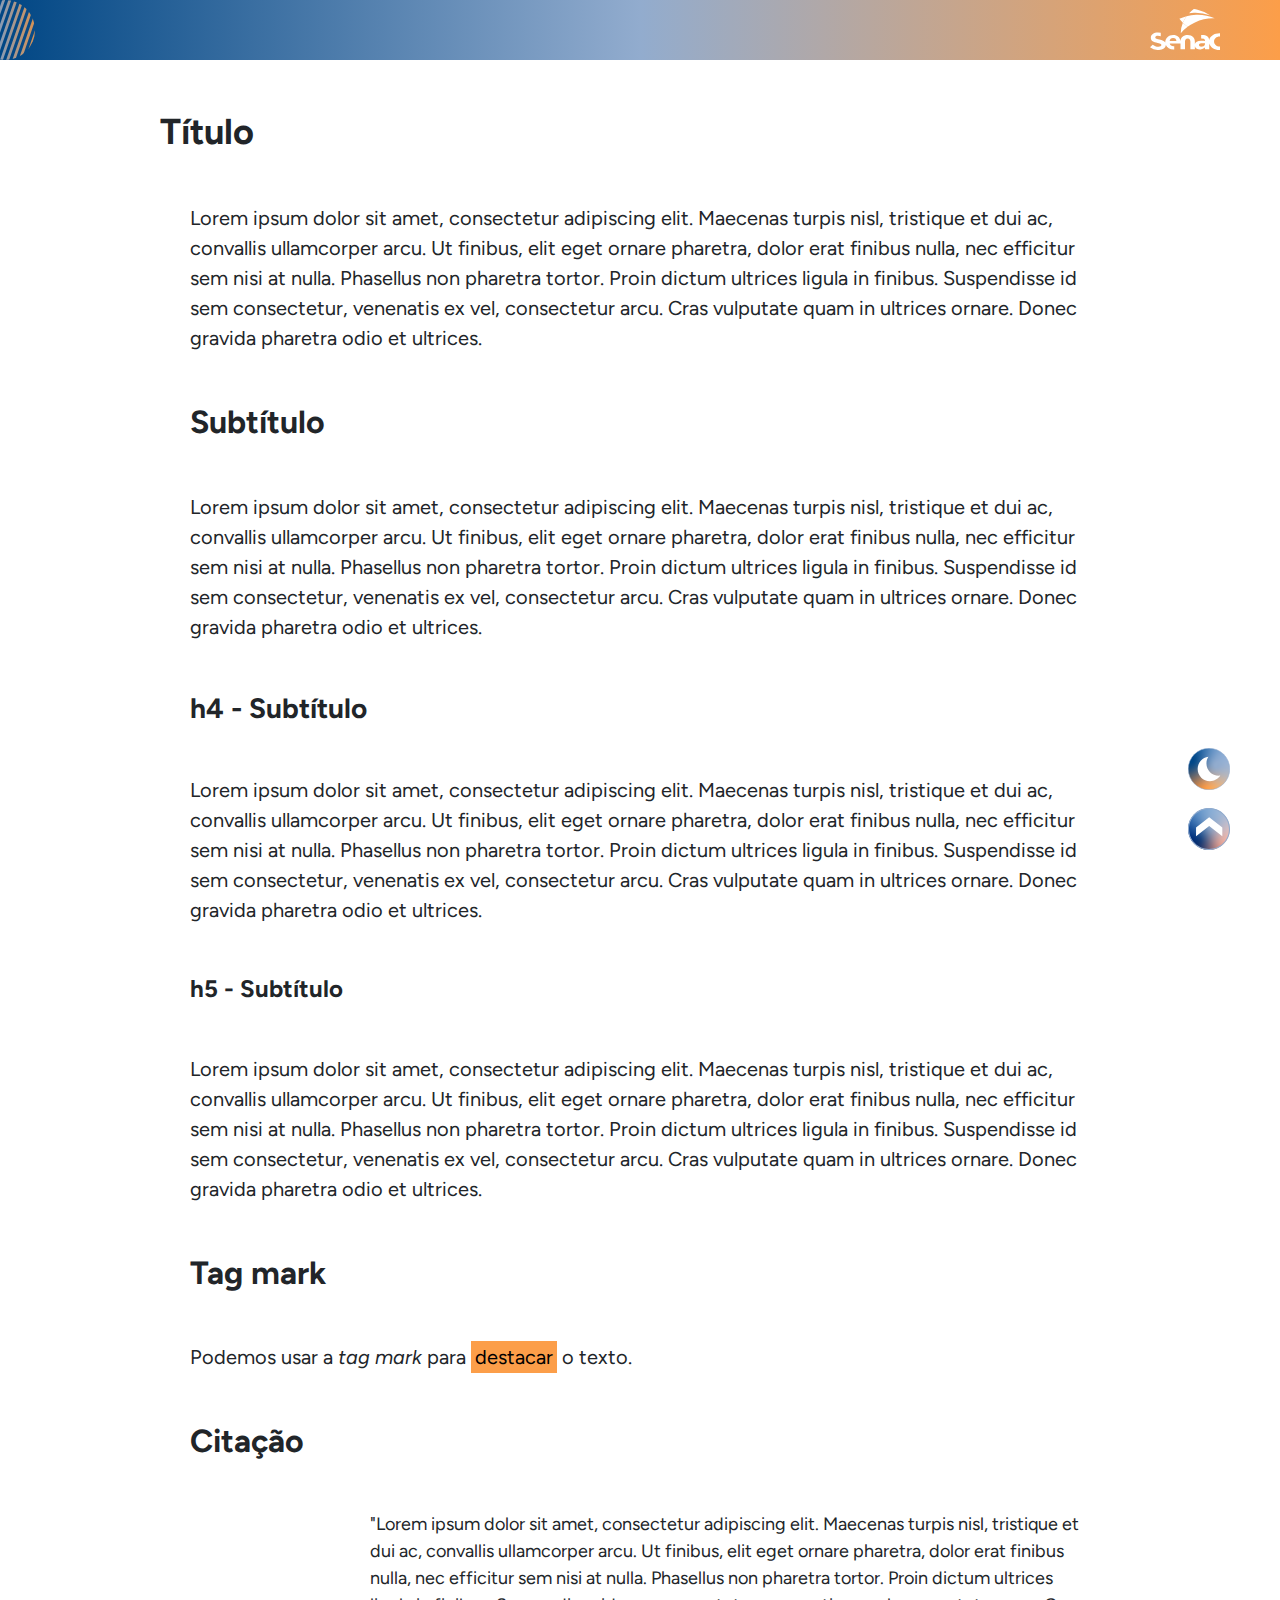
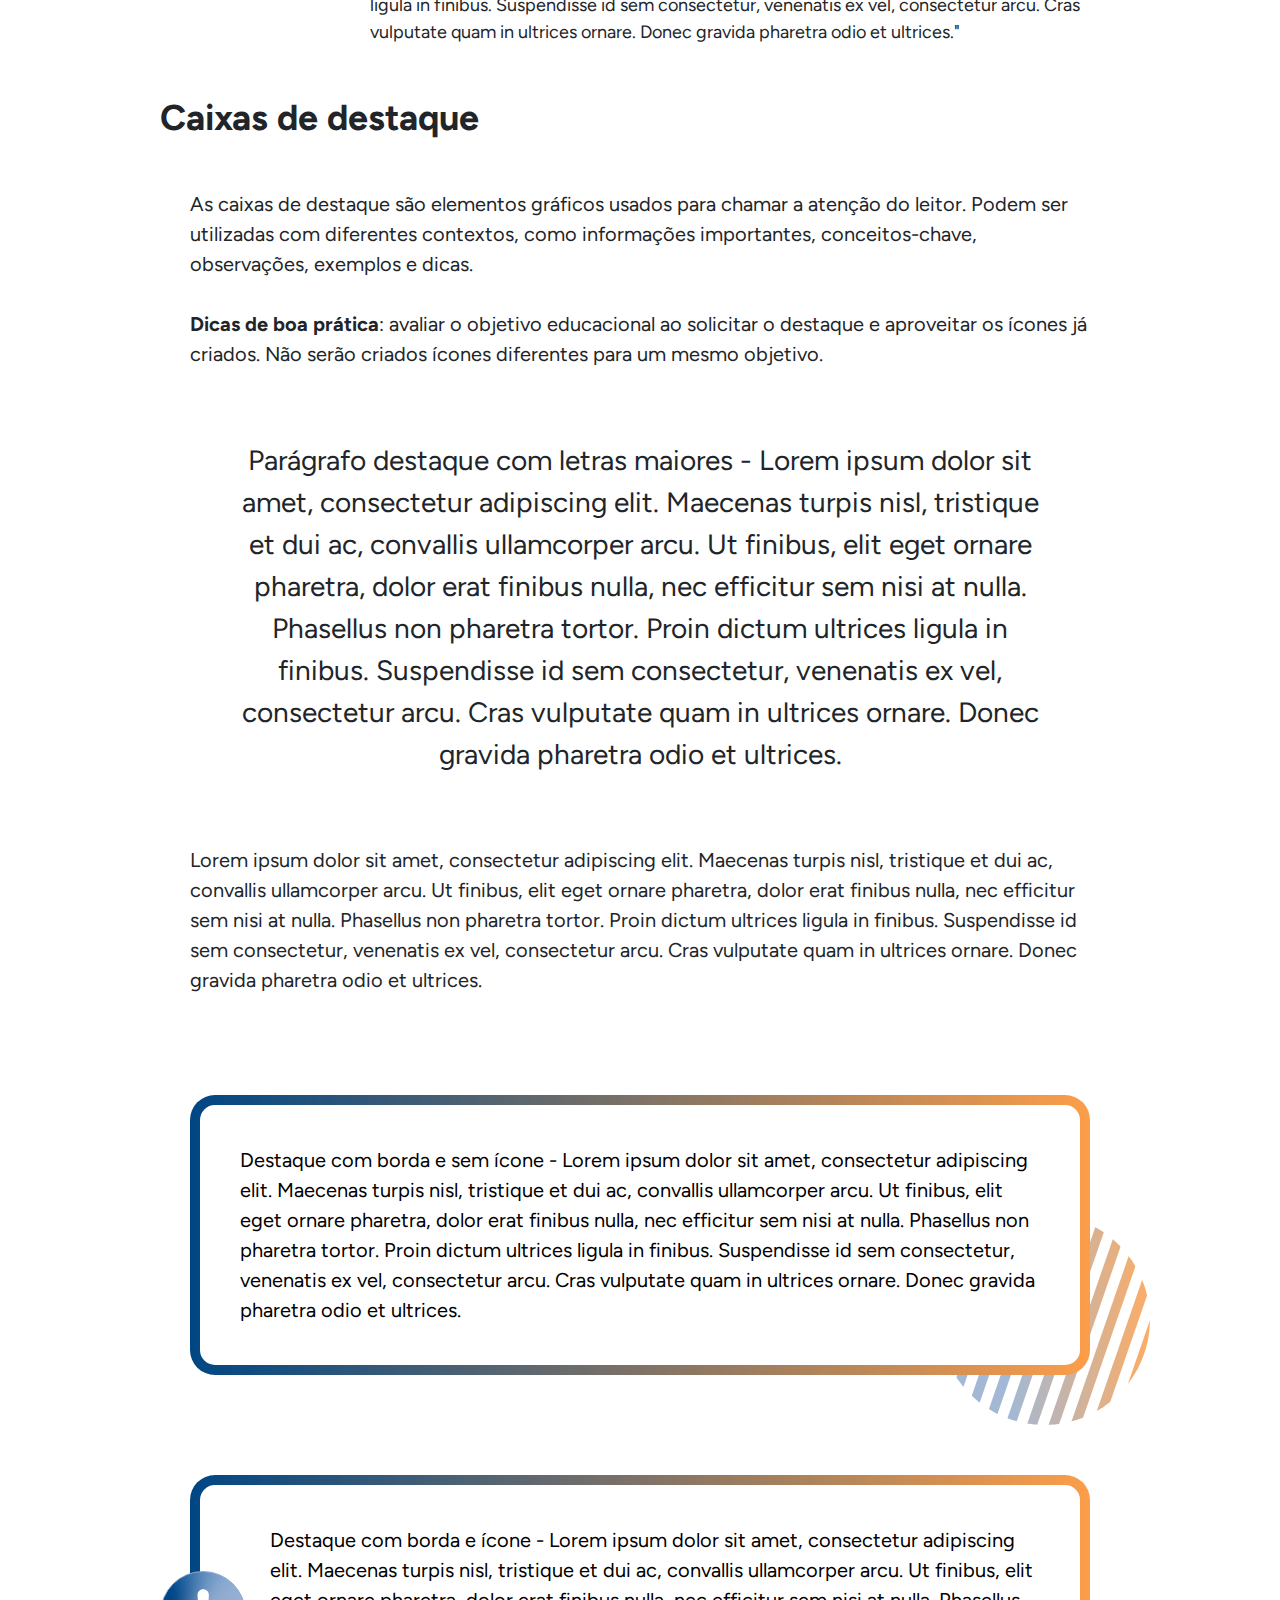
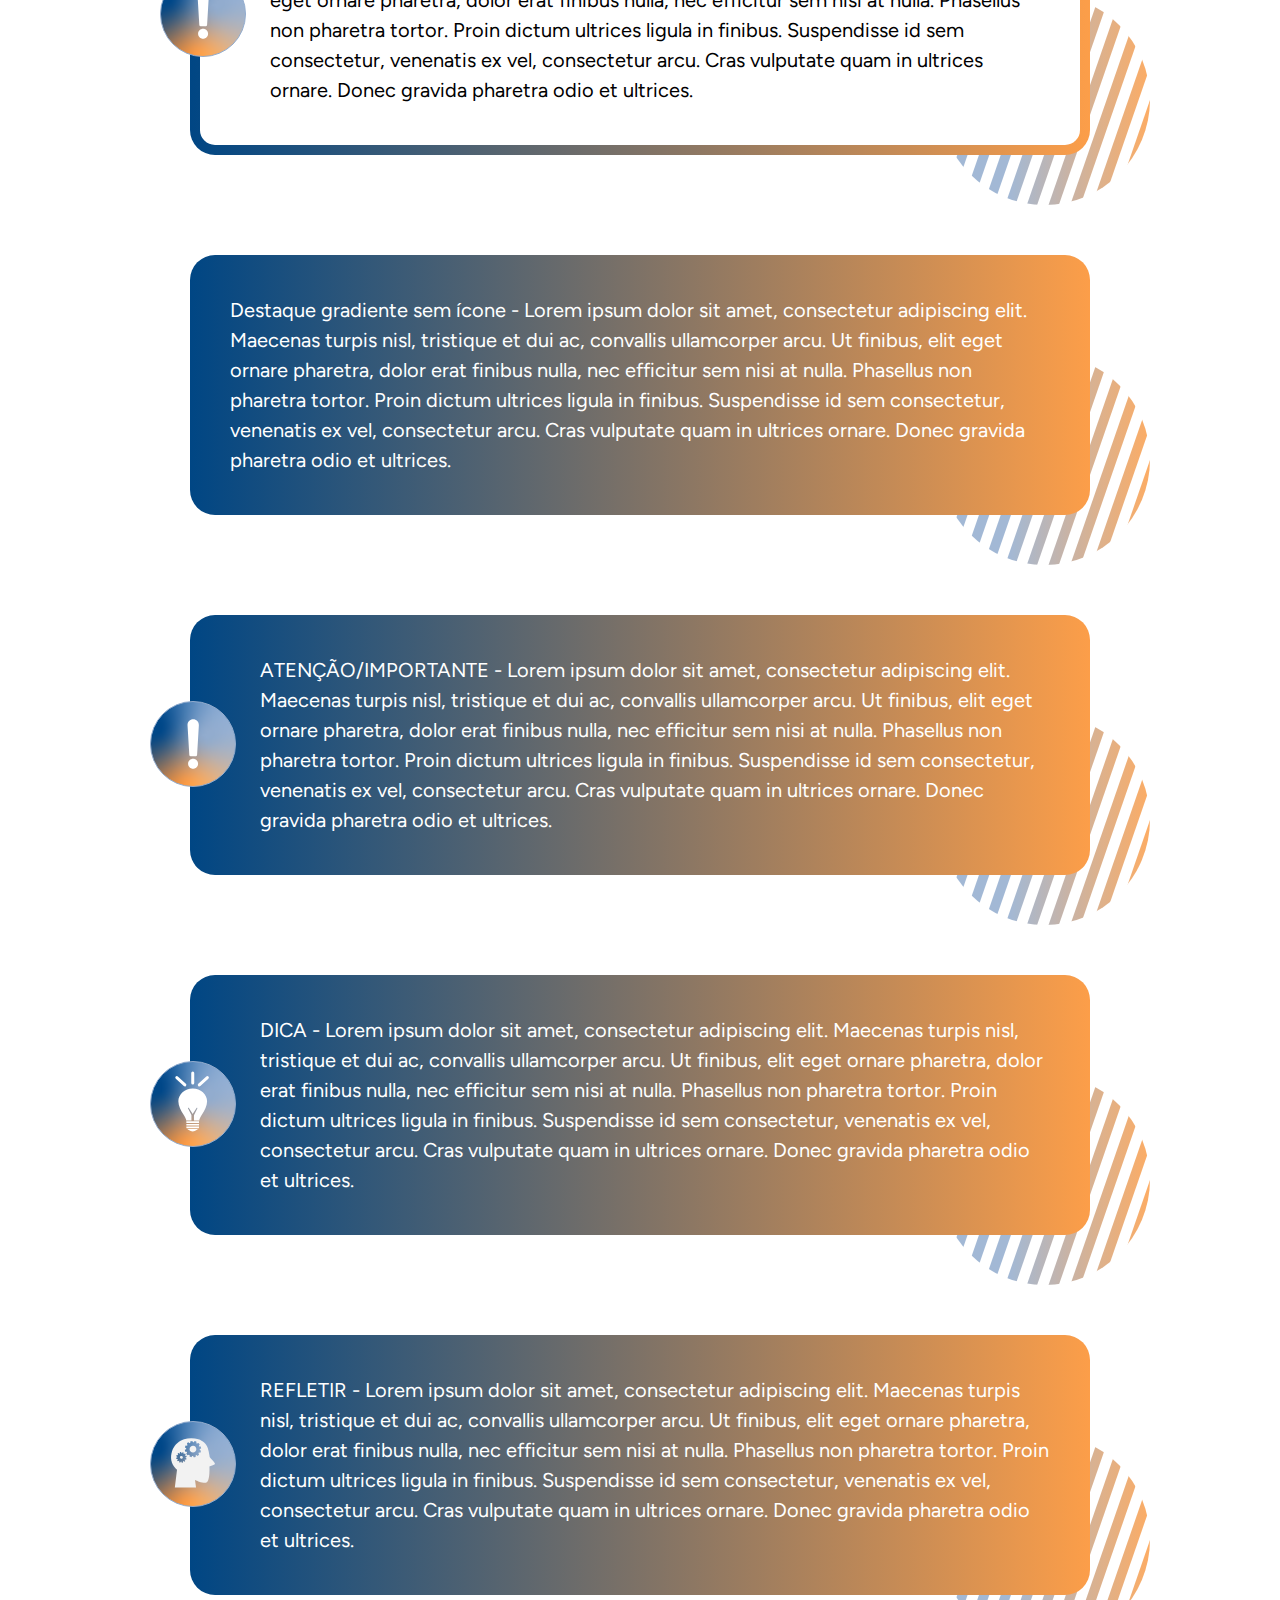
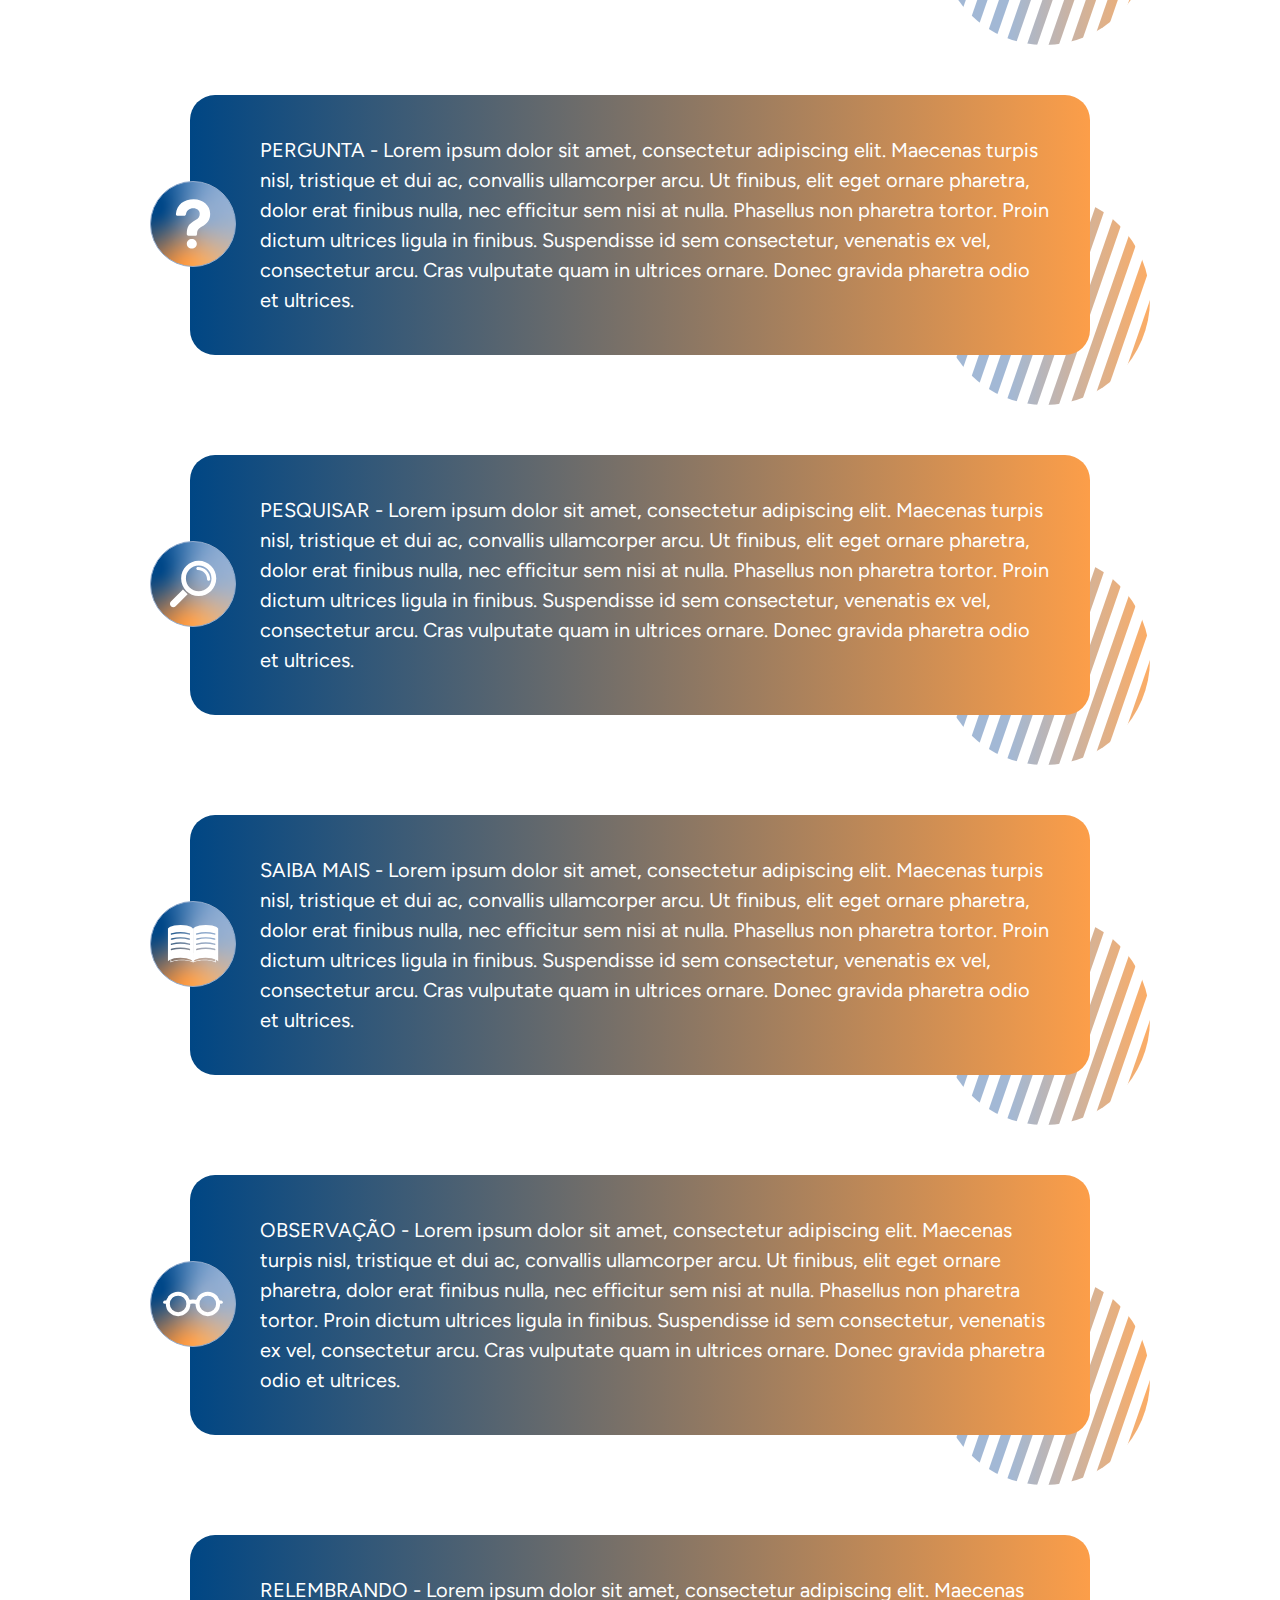
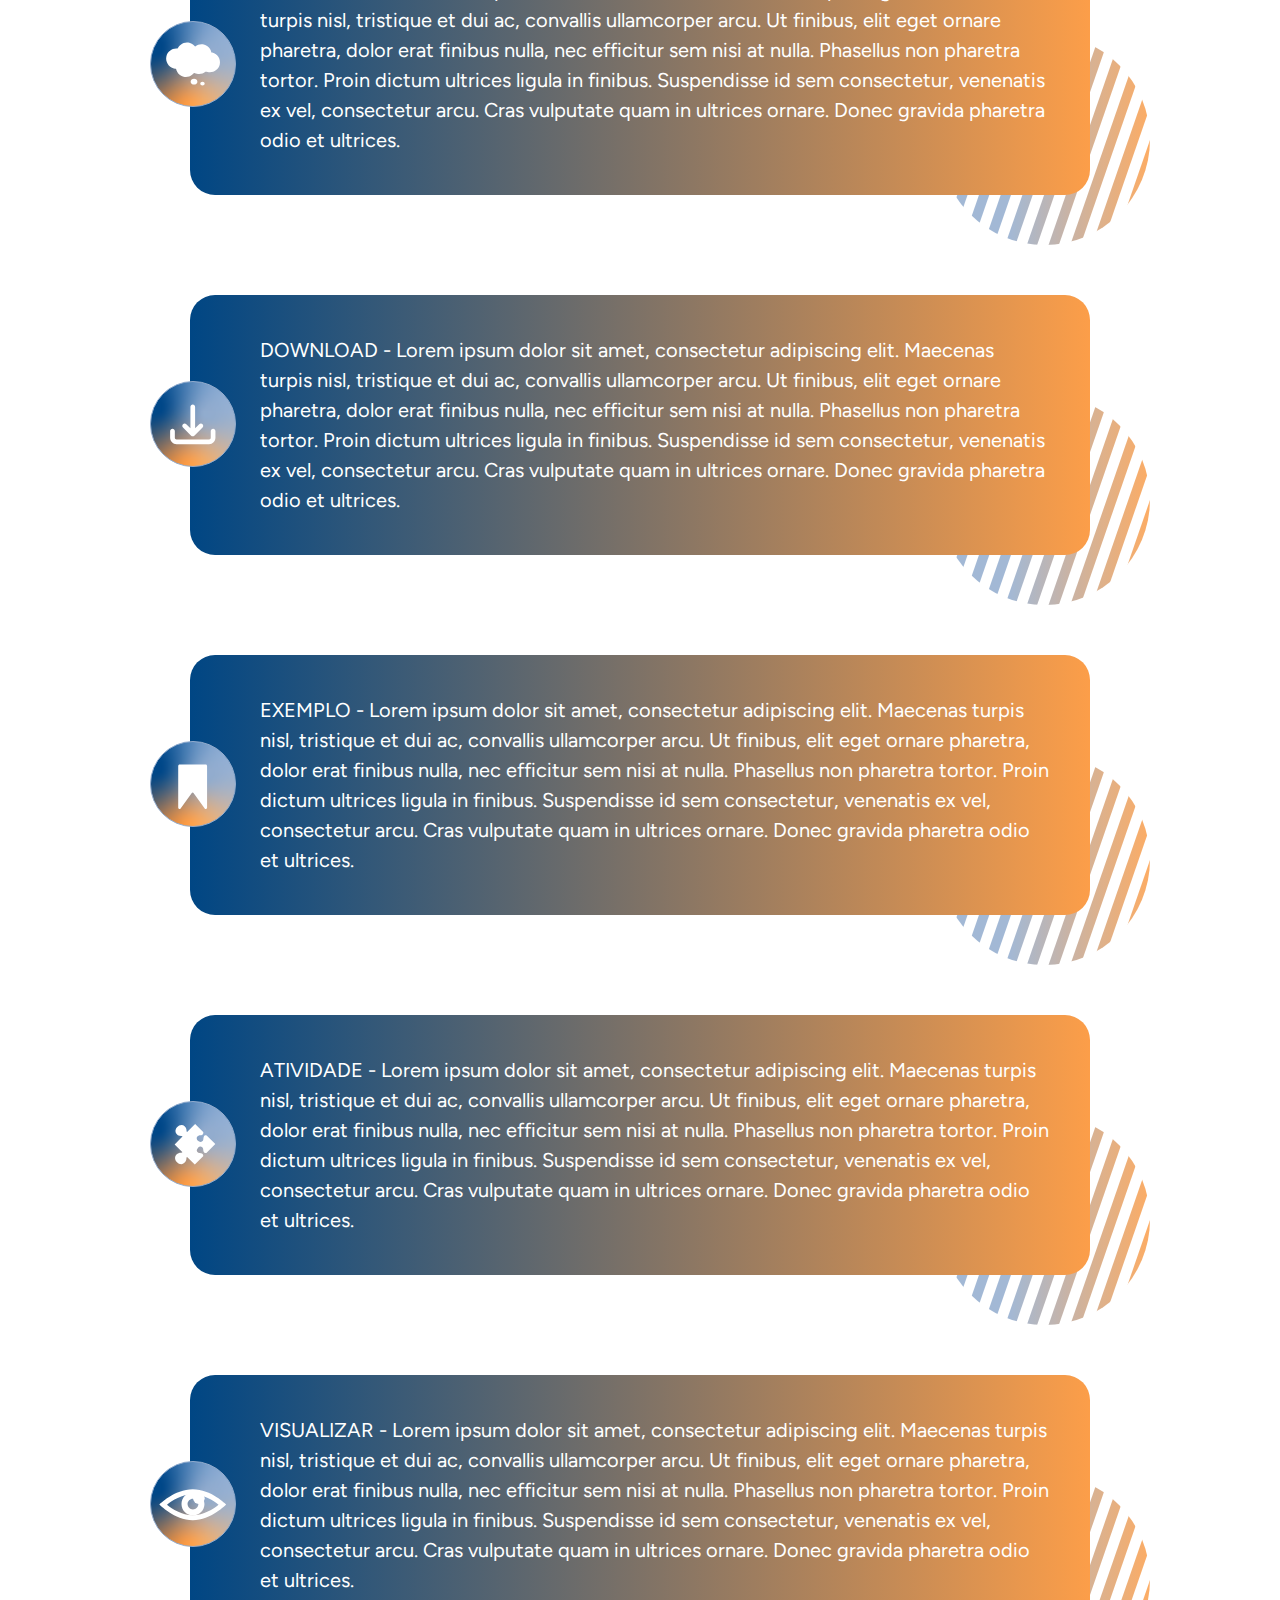
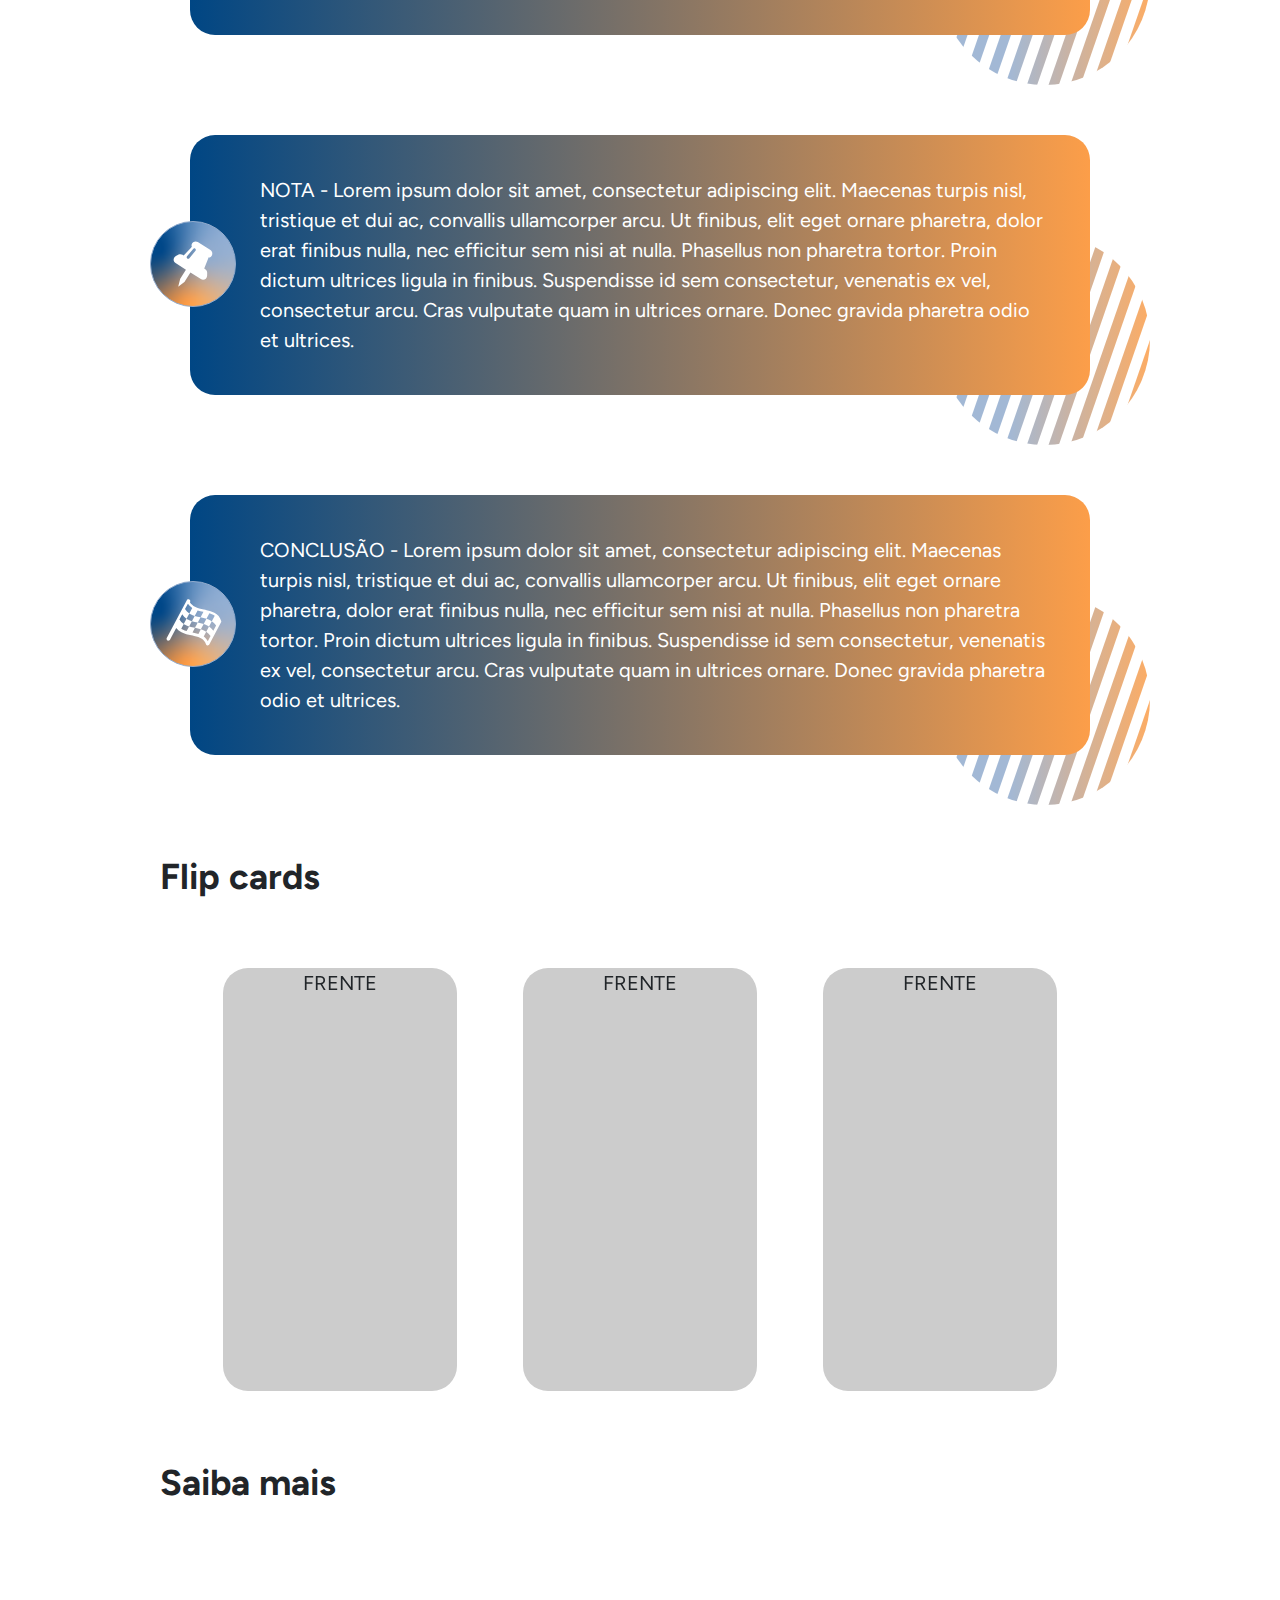
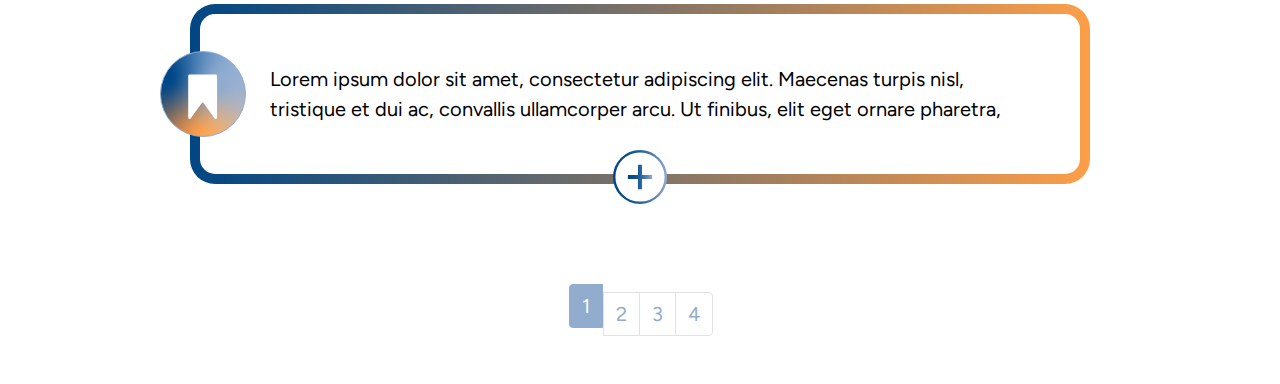
==== commit 34ad0b72: "atualização" ====
--- a/01_recursos_basicos/index.html
+++ b/01_recursos_basicos/index.html
@@ -16,8 +16,6 @@
         <link rel="stylesheet" href="../assets/css/hover-min.css" />
         <!--Splide - slideshow-->
         <link rel="stylesheet" href="../assets/css/splide.min.css">
-        <!-- Print -->
-        <link rel="stylesheet" href="../assets/css/print.css">
         <!-- Preloader -->
         <link rel="stylesheet" href="../assets/css/preloader.css">
         <!-- Áudio customizado -->
@@ -28,7 +26,7 @@
         <link rel="stylesheet" href="../assets/css/template.css">
     
     </head>
-    <body>
+    <body class="bg-claro">
         <!-- Preloader OBRIGATÓRIO -->
         <div class="preloader">
             <div class="anim"></div>
@@ -40,18 +38,20 @@
         <header id="topo">
             <div class="topo-logo">
                 <div class="container">
-                    <h1 id="nome-curso" class="only-print">Nome do curso</h1>    
+                    <h1 id="nome-curso" class="only-print">Técnico em Transações Imobiliárias</h1> 
+                    <div id="toggleButton" class="btn-tema_pagina no-print" onclick="toggleBackgroundImage()" aria-hidden="true"></div>
                 </div>
             </div>
         </header>
         <!-- Section principal #booklet OBRIGATÓRIO para funcionamento do print -->    
         <section id="booklet">
+            <div class="layer-preta no-print"></div>
             <!-- Section .paginas OBRIGATÓRIA para funcionamento da paginação e do print -->
             <section class="paginas">
                 <div class="pagina container">
-                    <h2>h2 - Título</h2>
+                    <h2>Título</h2>
                     <p>Lorem ipsum dolor sit amet, consectetur adipiscing elit. Maecenas turpis nisl, tristique et dui ac, convallis ullamcorper arcu. Ut finibus, elit eget ornare pharetra, dolor erat finibus nulla, nec efficitur sem nisi at nulla. Phasellus non pharetra tortor. Proin dictum ultrices ligula in finibus. Suspendisse id sem consectetur, venenatis ex vel, consectetur arcu. Cras vulputate quam in ultrices ornare. Donec gravida pharetra odio et ultrices.</p>
-                    <h3>h3 - Subtítulo</h3>
+                    <h3>Subtítulo</h3>
                     <p>Lorem ipsum dolor sit amet, consectetur adipiscing elit. Maecenas turpis nisl, tristique et dui ac, convallis ullamcorper arcu. Ut finibus, elit eget ornare pharetra, dolor erat finibus nulla, nec efficitur sem nisi at nulla. Phasellus non pharetra tortor. Proin dictum ultrices ligula in finibus. Suspendisse id sem consectetur, venenatis ex vel, consectetur arcu. Cras vulputate quam in ultrices ornare. Donec gravida pharetra odio et ultrices.</p>
                     <h4>h4 - Subtítulo</h4>
                     <p>Lorem ipsum dolor sit amet, consectetur adipiscing elit. Maecenas turpis nisl, tristique et dui ac, convallis ullamcorper arcu. Ut finibus, elit eget ornare pharetra, dolor erat finibus nulla, nec efficitur sem nisi at nulla. Phasellus non pharetra tortor. Proin dictum ultrices ligula in finibus. Suspendisse id sem consectetur, venenatis ex vel, consectetur arcu. Cras vulputate quam in ultrices ornare. Donec gravida pharetra odio et ultrices.</p>
@@ -62,14 +62,9 @@
                     <p>Podemos usar a <i>tag mark</i> para <mark>destacar</mark> o texto.</p>
                     
                     <h3>Citação</h3>
-                    <figure class="text-end">
-                        <blockquote class="blockquote">
-                            <p>"Educação não transforma o mundo. Educação muda as pessoas. Pessoas transformam o mundo."</p>
-                        </blockquote>
-                        <figcaption class="blockquote-footer">
-                            Paulo Freire <cite title="Source Title">Título</cite>
-                        </figcaption>
-                    </figure>
+                    <div class="citacao">
+                        <p>"Lorem ipsum dolor sit amet, consectetur adipiscing elit. Maecenas turpis nisl, tristique et dui ac, convallis ullamcorper arcu. Ut finibus, elit eget ornare pharetra, dolor erat finibus nulla, nec efficitur sem nisi at nulla. Phasellus non pharetra tortor. Proin dictum ultrices ligula in finibus. Suspendisse id sem consectetur, venenatis ex vel, consectetur arcu. Cras vulputate quam in ultrices ornare. Donec gravida pharetra odio et ultrices."</p>
+                    </div>
 
                     <h2>Caixas de destaque</h2>
                     <p>As caixas de destaque são elementos gráficos usados para chamar a atenção do leitor. Podem ser utilizadas com diferentes contextos, como informações importantes, conceitos-chave, observações, exemplos e dicas.</p>
@@ -80,17 +75,17 @@
                     
                     <div class="grafismo">
                         <div class="destaque borda-colorida">
-                            <p>Destaque com fundo e sem ícone - Lorem ipsum dolor sit amet, consectetur adipiscing elit. Maecenas turpis nisl, tristique et dui ac, convallis ullamcorper arcu. Ut finibus, elit eget ornare pharetra, dolor erat finibus nulla, nec efficitur sem nisi at nulla. Phasellus non pharetra tortor. Proin dictum ultrices ligula in finibus. Suspendisse id sem consectetur, venenatis ex vel, consectetur arcu. Cras vulputate quam in ultrices ornare. Donec gravida pharetra odio et ultrices.</p>
+                            <p>Destaque com borda e sem ícone - Lorem ipsum dolor sit amet, consectetur adipiscing elit. Maecenas turpis nisl, tristique et dui ac, convallis ullamcorper arcu. Ut finibus, elit eget ornare pharetra, dolor erat finibus nulla, nec efficitur sem nisi at nulla. Phasellus non pharetra tortor. Proin dictum ultrices ligula in finibus. Suspendisse id sem consectetur, venenatis ex vel, consectetur arcu. Cras vulputate quam in ultrices ornare. Donec gravida pharetra odio et ultrices.</p>
                         </div>
                     </div>
                     <div class="grafismo">
                         <div class="destaque borda-colorida icone atencao">
-                            <p>Destaque com fundo e sem ícone - Lorem ipsum dolor sit amet, consectetur adipiscing elit. Maecenas turpis nisl, tristique et dui ac, convallis ullamcorper arcu. Ut finibus, elit eget ornare pharetra, dolor erat finibus nulla, nec efficitur sem nisi at nulla. Phasellus non pharetra tortor. Proin dictum ultrices ligula in finibus. Suspendisse id sem consectetur, venenatis ex vel, consectetur arcu. Cras vulputate quam in ultrices ornare. Donec gravida pharetra odio et ultrices.</p>
+                            <p>Destaque com borda e ícone - Lorem ipsum dolor sit amet, consectetur adipiscing elit. Maecenas turpis nisl, tristique et dui ac, convallis ullamcorper arcu. Ut finibus, elit eget ornare pharetra, dolor erat finibus nulla, nec efficitur sem nisi at nulla. Phasellus non pharetra tortor. Proin dictum ultrices ligula in finibus. Suspendisse id sem consectetur, venenatis ex vel, consectetur arcu. Cras vulputate quam in ultrices ornare. Donec gravida pharetra odio et ultrices.</p>
                         </div>
                     </div>
                     <div class="grafismo">
                         <div class="destaque gradiente">
-                            <p>Destaque com fundo e sem ícone - Lorem ipsum dolor sit amet, consectetur adipiscing elit. Maecenas turpis nisl, tristique et dui ac, convallis ullamcorper arcu. Ut finibus, elit eget ornare pharetra, dolor erat finibus nulla, nec efficitur sem nisi at nulla. Phasellus non pharetra tortor. Proin dictum ultrices ligula in finibus. Suspendisse id sem consectetur, venenatis ex vel, consectetur arcu. Cras vulputate quam in ultrices ornare. Donec gravida pharetra odio et ultrices.</p>
+                            <p>Destaque gradiente sem ícone - Lorem ipsum dolor sit amet, consectetur adipiscing elit. Maecenas turpis nisl, tristique et dui ac, convallis ullamcorper arcu. Ut finibus, elit eget ornare pharetra, dolor erat finibus nulla, nec efficitur sem nisi at nulla. Phasellus non pharetra tortor. Proin dictum ultrices ligula in finibus. Suspendisse id sem consectetur, venenatis ex vel, consectetur arcu. Cras vulputate quam in ultrices ornare. Donec gravida pharetra odio et ultrices.</p>
                         </div>
                     </div>
                     <div class="grafismo">
@@ -164,12 +159,62 @@
                         </div>
                     </div>
 
+                    <h2>Flip cards</h2>
+                    <div class="d-flex flex-wrap justify-content-around no-print" aria-hidden="true">
+                        <div class="flip-card">
+                            <div class="flip-card-inner radius">
+                                <div class="flip-card-front">
+                                    <p>FRENTE</p>
+                                </div>
+                                <div class="flip-card-back">
+                                    <p>VERSO</p>
+                                </div>
+                            </div>
+                        </div>
+                        <div class="flip-card">
+                            <div class="flip-card-inner radius">
+                                <div class="flip-card-front">
+                                    <p>FRENTE</p>
+                                </div>
+                                <div class="flip-card-back">
+                                    <p>VERSO</p>
+                                </div>
+                            </div>
+                        </div>
+                        <div class="flip-card">
+                            <div class="flip-card-inner radius">
+                                <div class="flip-card-front">
+                                    <p>FRENTE</p>
+                                </div>
+                                <div class="flip-card-back">
+                                    <p>VERSO</p>
+                                </div>
+                            </div>
+                        </div>
+                    </div>
+
+                    <h2>Saiba mais</h2>
+                    <div class="caixa-container destaque icone exemplo borda-colorida">
+                        <div class="caixa-exp">
+                          <p>Lorem ipsum dolor sit amet, consectetur adipiscing elit. Maecenas turpis nisl, tristique et dui ac, convallis ullamcorper arcu. Ut finibus, elit eget ornare pharetra, dolor erat finibus nulla, nec efficitur sem nisi at nulla. Phasellus non pharetra tortor. Proin dictum ultrices ligula in finibus. Suspendisse id sem consectetur, venenatis ex vel, consectetur arcu. Cras vulputate quam in ultrices ornare. Donec gravida pharetra odio et ultrices.</p>
+                          <ul class="marcador-check">
+                            <li>Lorem ipsum dolor sit amet, consectetur adipiscing elit. Maecenas turpis nisl, tristique et dui ac, convallis ullamcorper arcu. Ut finibus, elit eget ornare pharetra, dolor erat finibus nulla, nec efficitur sem nisi at nulla. Phasellus non pharetra tortor. Proin dictum ultrices ligula in finibus. Suspendisse id sem consectetur, venenatis ex vel, consectetur arcu. Cras vulputate quam in ultrices ornare. Donec gravida pharetra odio et ultrices.</li>
+                            <li>Lorem ipsum dolor sit amet, consectetur adipiscing elit. Maecenas turpis nisl, tristique et dui ac, convallis ullamcorper arcu. Ut finibus, elit eget ornare pharetra, dolor erat finibus nulla, nec efficitur sem nisi at nulla. Phasellus non pharetra tortor. Proin dictum ultrices ligula in finibus. Suspendisse id sem consectetur, venenatis ex vel, consectetur arcu. Cras vulputate quam in ultrices ornare. Donec gravida pharetra odio et ultrices.</li>
+                            <li>Lorem ipsum dolor sit amet, consectetur adipiscing elit. Maecenas turpis nisl, tristique et dui ac, convallis ullamcorper arcu. Ut finibus, elit eget ornare pharetra, dolor erat finibus nulla, nec efficitur sem nisi at nulla. Phasellus non pharetra tortor. Proin dictum ultrices ligula in finibus. Suspendisse id sem consectetur, venenatis ex vel, consectetur arcu. Cras vulputate quam in ultrices ornare. Donec gravida pharetra odio et ultrices.</li>
+                            <li>Lorem ipsum dolor sit amet, consectetur adipiscing elit. Maecenas turpis nisl, tristique et dui ac, convallis ullamcorper arcu. Ut finibus, elit eget ornare pharetra, dolor erat finibus nulla, nec efficitur sem nisi at nulla. Phasellus non pharetra tortor. Proin dictum ultrices ligula in finibus. Suspendisse id sem consectetur, venenatis ex vel, consectetur arcu. Cras vulputate quam in ultrices ornare. Donec gravida pharetra odio et ultrices.</li>
+                            <li>Lorem ipsum dolor sit amet, consectetur adipiscing elit. Maecenas turpis nisl, tristique et dui ac, convallis ullamcorper arcu. Ut finibus, elit eget ornare pharetra, dolor erat finibus nulla, nec efficitur sem nisi at nulla. Phasellus non pharetra tortor. Proin dictum ultrices ligula in finibus. Suspendisse id sem consectetur, venenatis ex vel, consectetur arcu. Cras vulputate quam in ultrices ornare. Donec gravida pharetra odio et ultrices.</li>
+                          </ul>
+                          <p>Lorem ipsum dolor sit amet, consectetur adipiscing elit. Maecenas turpis nisl, tristique et dui ac, convallis ullamcorper arcu. Ut finibus, elit eget ornare pharetra, dolor erat finibus nulla, nec efficitur sem nisi at nulla. Phasellus non pharetra tortor. Proin dictum ultrices ligula in finibus. Suspendisse id sem consectetur, venenatis ex vel, consectetur arcu. Cras vulputate quam in ultrices ornare. Donec gravida pharetra odio et ultrices.</p>
+                        </div>
+                        <button class="btpluscaixa"></button>
+                    </div>
+                    <a href="#" class="voltar-topo no-print" aria-hidden="true"><img src="../assets/images/bt_topo.svg"></a> 
                 </div> 
                 <div class="pagina container">
                     <h2>Tabela</h2>
                     <p>O conteúdo de tabelas deve ser apresentado em formato de texto, ou seja, digitado. As tabelas são empregadas para dados quantitativos. Por outro lado, quando nos referimos a dados qualitativos, utilizamos o termo "quadro".</p>
                     <!--Tabela com largura de colunas igualmente destribuídas usando as classes do bootstrap-->
-                    <div class="table-responsive">
+                    <div class="table-responsive table">
                         <table class="text-left align-middle">
                             <thead>
                                 <tr>
@@ -208,11 +253,80 @@
                     <p><b>Dicas de boa prática</b>: quando solicitado na análise didática, incluir referência, bem como indicar a ideia do que se trata.</p>
                     <!--a estrutura das figuras deve ser essa, com essas classes para manter o padrão de funcionamento e estética, caso precise adicione uma nova classe para estilo específico-->
                     <figure class="my-5">
-                        <div class="figure-img mx-auto mb-4">
-                            <img class="img-fluid d-block borda-colorida" src="https://img.freepik.com/fotos-gratis/espaco-de-trabalho-organizado-e-organizado-com-laptop_23-2148592327.jpg?w=996&t=st=1686326062~exp=1686326662~hmac=fcac1a0ab6bd3ecd8a894650de3e7d7370b6390ba70fc2567df51352d4f3036f">
+                        <div class="figure-img mb-4">
+                            <img class="img-fluid d-block borda-colorida mx-auto" src="https://img.freepik.com/fotos-gratis/espaco-de-trabalho-organizado-e-organizado-com-laptop_23-2148592327.jpg?w=996&t=st=1686326062~exp=1686326662~hmac=fcac1a0ab6bd3ecd8a894650de3e7d7370b6390ba70fc2567df51352d4f3036f">
                         </div>
                         <figcaption class="figure-caption text-center">Legenda e fonte</figcaption>
                     </figure>
+                    <h3>Figura com zoom no mobile</h3>
+                    <figure class="my-5 no-print">
+                        <img src="https://img.freepik.com/fotos-gratis/espaco-de-trabalho-organizado-e-organizado-com-laptop_23-2148592327.jpg?w=996&t=st=1686326062~exp=1686326662~hmac=fcac1a0ab6bd3ecd8a894650de3e7d7370b6390ba70fc2567df51352d4f3036f" class="img-fluid d-block mx-auto p-2 mb-3 d-none d-sm-none d-md-block d-lg-block radius" alt="Imagem">
+                        <a href="https://img.freepik.com/fotos-gratis/espaco-de-trabalho-organizado-e-organizado-com-laptop_23-2148592327.jpg?w=996&t=st=1686326062~exp=1686326662~hmac=fcac1a0ab6bd3ecd8a894650de3e7d7370b6390ba70fc2567df51352d4f3036f" target="_blank" class="img-zoom d-sm-block d-md-none d-lg-none no-print">
+                            <img src="https://img.freepik.com/fotos-gratis/espaco-de-trabalho-organizado-e-organizado-com-laptop_23-2148592327.jpg?w=996&t=st=1686326062~exp=1686326662~hmac=fcac1a0ab6bd3ecd8a894650de3e7d7370b6390ba70fc2567df51352d4f3036f" class="img-fluid d-block mx-auto p-2 mb-3 d-sm-block d-md-none d-lg-none radius" alt="Imagem">
+                        </a>
+                    </figure>
+
+                    <h2>Lista com marcadores</h2>
+                    <h3>Marcador padrão</h3>
+                    <ul class="marcador-padrao">
+                        <li>Marcador padrão</li>
+                        <li>Marcador padrão</li>
+                        <li>Marcador padrão</li>
+                    </ul>
+                    <h3>Marcador seta</h3>
+                    <ul class="marcador-seta">
+                        <li>Marcador seta</li>
+                        <li>Marcador seta</li>
+                        <li>Marcador seta</li>
+                    </ul>
+                    <h3>Marcador check</h3>
+                    <ul class="marcador-check">
+                        <li>Marcador check</li>
+                        <li>Marcador check</li>
+                        <li>Marcador check</li>
+                    </ul>
+                    <h3>Marcador numeral</h3>
+                    <ol class="marcador-numeral">
+                        <li>Marcador 1</li>
+                        <li>Marcador 2</li>
+                        <li>Marcador 3</li>
+                        <li>Marcador 4</li>
+                        <li>Marcador 5</li>
+                        <li>Marcador 6</li>
+                        <li>Marcador 7</li>
+                        <li>Marcador 8</li>
+                        <li>Marcador 9</li>
+                    </ol>
+                    
+                    <h3>Marcador letras</h3>
+                    <ol type="a" class="marcador-letras">
+                        <li>Marcador a</li>
+                        <li>Marcador b</li>
+                        <li>Marcador c</li>
+                        <li>Marcador d</li>
+                        <li>Marcador e</li>
+                        <li>Marcador f</li>
+                        <li>Marcador g</li>
+                        <li>Marcador h</li>
+                        <li>Marcador i</li>
+                        <li>Marcador j</li>
+                        <li>Marcador k</li>
+                        <li>Marcador l</li>
+                        <li>Marcador m</li>
+                        <li>Marcador n</li>
+                        <li>Marcador o</li>
+                        <li>Marcador p</li>
+                        <li>Marcador q</li>
+                        <li>Marcador r</li>
+                        <li>Marcador s</li>
+                        <li>Marcador t</li>
+                        <li>Marcador u</li>
+                        <li>Marcador v</li>
+                        <li>Marcador w</li>
+                        <li>Marcador x</li>
+                        <li>Marcador y</li>
+                        <li>Marcador z</li>
+                    </ol>
 
                     <h2>Infográfico </h2>
                     <p>Recurso que combina texto e imagem com o objetivo de tornar uma informação mais clara e interessante. Solicitado quando há relação entre texto e imagem e quando existem itens concretos a ilustrar. </p>
@@ -259,6 +373,7 @@
                             <img class="img-fluid d-block mx-auto w-50" src="img/ex_ruim.gif">
                         </div>
                     </figure>
+                    <a href="#" class="voltar-topo no-print" aria-hidden="true"><img src="../assets/images/bt_topo.svg"></a> 
                 </div>    
                 <div class="pagina container">
                     <h2>Tooltip e Pop-over</h2>
@@ -303,16 +418,81 @@
                     
                     <!-- Modal -->
                     <div class="modal fade" id="modal2" tabindex="-1" aria-labelledby="exampleModalLabel" aria-hidden="true">
-                        <div class="modal-dialog modal-fullscreen">
+                        <div class="modal-dialog modal-xl">
                             <div class="modal-content">
                                 <div class="modal-header">
                                     <h5 class="modal-title" id="exampleModalLabel">Título da modal</h5>
                                     <button type="button" class="btn-close" data-bs-dismiss="modal" aria-label="Close"></button>
                                 </div>
                                 <div class="modal-body">
-                                    <p>Lorem ipsum dolor sit amet, consectetur adipiscing elit. Maecenas turpis nisl, tristique et dui ac, convallis ullamcorper arcu. Ut finibus, elit eget ornare pharetra, dolor erat finibus nulla, nec efficitur sem nisi at nulla. Phasellus non pharetra tortor. Proin dictum ultrices ligula in finibus. Suspendisse id sem consectetur, venenatis ex vel, consectetur arcu. Cras vulputate quam in ultrices ornare. Donec gravida pharetra odio et ultrices.</p>
-                                    <p>Lorem ipsum dolor sit amet, consectetur adipiscing elit. Maecenas turpis nisl, tristique et dui ac, convallis ullamcorper arcu. Ut finibus, elit eget ornare pharetra, dolor erat finibus nulla, nec efficitur sem nisi at nulla. Phasellus non pharetra tortor. Proin dictum ultrices ligula in finibus. Suspendisse id sem consectetur, venenatis ex vel, consectetur arcu. Cras vulputate quam in ultrices ornare. Donec gravida pharetra odio et ultrices.</p>
-                                    <p>Lorem ipsum dolor sit amet, consectetur adipiscing elit. Maecenas turpis nisl, tristique et dui ac, convallis ullamcorper arcu. Ut finibus, elit eget ornare pharetra, dolor erat finibus nulla, nec efficitur sem nisi at nulla. Phasellus non pharetra tortor. Proin dictum ultrices ligula in finibus. Suspendisse id sem consectetur, venenatis ex vel, consectetur arcu. Cras vulputate quam in ultrices ornare. Donec gravida pharetra odio et ultrices.</p>
+                                    <div class="container">
+                                        <p>Lorem ipsum dolor sit amet, consectetur adipiscing elit. Maecenas turpis nisl, tristique et dui ac, convallis ullamcorper arcu. Ut finibus, elit eget ornare pharetra, dolor erat finibus nulla, nec efficitur sem nisi at nulla. Phasellus non pharetra tortor. Proin dictum ultrices ligula in finibus. Suspendisse id sem consectetur, venenatis ex vel, consectetur arcu. Cras vulputate quam in ultrices ornare. Donec gravida pharetra odio et ultrices.</p>
+                                        <p>Lorem ipsum dolor sit amet, consectetur adipiscing elit. Maecenas turpis nisl, tristique et dui ac, convallis ullamcorper arcu. Ut finibus, elit eget ornare pharetra, dolor erat finibus nulla, nec efficitur sem nisi at nulla. Phasellus non pharetra tortor. Proin dictum ultrices ligula in finibus. Suspendisse id sem consectetur, venenatis ex vel, consectetur arcu. Cras vulputate quam in ultrices ornare. Donec gravida pharetra odio et ultrices.</p>
+                                        <p>Lorem ipsum dolor sit amet, consectetur adipiscing elit. Maecenas turpis nisl, tristique et dui ac, convallis ullamcorper arcu. Ut finibus, elit eget ornare pharetra, dolor erat finibus nulla, nec efficitur sem nisi at nulla. Phasellus non pharetra tortor. Proin dictum ultrices ligula in finibus. Suspendisse id sem consectetur, venenatis ex vel, consectetur arcu. Cras vulputate quam in ultrices ornare. Donec gravida pharetra odio et ultrices.</p>
+                                    </div>
+                                    <div class="modal-footer">
+                                        <button type="button" class="botao hvr-sweep-to-right" data-bs-dismiss="modal">Fechar</button>
+                                    </div>
+                                </div>
+                            </div>
+                        </div>
+                    </div>
+
+                    <h4>Modal 100% com áudio e transcrição</h4>
+
+                    <button type="button" class="botao check hvr-sweep-to-right" data-bs-toggle="modal" data-bs-target="#modal3">
+                        Modal 100% com áudio
+                    </button>
+                    
+                    <!-- Modal -->
+                    <div class="modal fade" id="modal3" tabindex="-1" aria-labelledby="exampleModalLabel" aria-hidden="true">
+                        <div class="modal-dialog modal-xl">
+                            <div class="modal-content">
+                                <div class="modal-header">
+                                    <h5 class="modal-title" id="exampleModalLabel">Título da modal</h5>
+                                    <button type="button" class="btn-close" data-bs-dismiss="modal" aria-label="Close"></button>
+                                </div>
+                                <div class="modal-body">
+                                    <div class="container">
+                                        <p>Lorem ipsum dolor sit amet, consectetur adipiscing elit. Maecenas turpis nisl, tristique et dui ac, convallis ullamcorper arcu. Ut finibus, elit eget ornare pharetra, dolor erat finibus nulla, nec efficitur sem nisi at nulla. Phasellus non pharetra tortor. Proin dictum ultrices ligula in finibus. Suspendisse id sem consectetur, venenatis ex vel, consectetur arcu. Cras vulputate quam in ultrices ornare. Donec gravida pharetra odio et ultrices.</p>
+                                        <p>Lorem ipsum dolor sit amet, consectetur adipiscing elit. Maecenas turpis nisl, tristique et dui ac, convallis ullamcorper arcu. Ut finibus, elit eget ornare pharetra, dolor erat finibus nulla, nec efficitur sem nisi at nulla. Phasellus non pharetra tortor. Proin dictum ultrices ligula in finibus. Suspendisse id sem consectetur, venenatis ex vel, consectetur arcu. Cras vulputate quam in ultrices ornare. Donec gravida pharetra odio et ultrices.</p>
+                                        <p>Lorem ipsum dolor sit amet, consectetur adipiscing elit. Maecenas turpis nisl, tristique et dui ac, convallis ullamcorper arcu. Ut finibus, elit eget ornare pharetra, dolor erat finibus nulla, nec efficitur sem nisi at nulla. Phasellus non pharetra tortor. Proin dictum ultrices ligula in finibus. Suspendisse id sem consectetur, venenatis ex vel, consectetur arcu. Cras vulputate quam in ultrices ornare. Donec gravida pharetra odio et ultrices.</p>
+                                        <div class="bg-podcast no-print">
+                                            <div class="d-flex justify-content-center flex-column align-items-center">
+                                                <p>Ouça o <i>podcast</i> a seguir.</p>
+                                                <p>Lorem ipsum dolor sit amet, consectetur adipiscing elit.</p>
+                                                <div class="audio-player no-print">
+                                                    <audio>
+                                                        <source src="podcast/podcast.mp3" type="audio/mpeg">
+                                                    </audio>
+                                                    <div class="row">
+                                                        <div class="timestamp">00:00 | 00:00</div>
+                                                        <div class="barra">
+                                                            <input type="range" value="0" max="4140" step="any">
+                                                        </div>
+                                                        <div class="botoes">
+                                                            <button title="Tocar" class="btn-play btn-player"></button>
+                                                            <button title="Pause" class="btn-pause btn-player"></button>
+                                                        </div>
+                                                    </div>
+                                                </div>
+                                            </div>
+                                        </div>
+                                        <div class="accordion-transcricao" id="accordion-transcricao">
+                                            <div class="accordion-item">
+                                              <h2 class="accordion-header" id="heading-transcricao">
+                                                <button class="accordion-button" type="button" data-bs-toggle="collapse" data-bs-target="#collapse-transcricao" aria-expanded="true" aria-controls="collapse-transcricao">
+                                                  Transcrição
+                                                </button>
+                                              </h2>
+                                              <div id="collapse-transcricao" class="accordion-collapse collapse show" aria-labelledby="heading-transcricao" data-bs-parent="#accordion-transcricao">
+                                                <div class="accordion-body">
+                                                    <p>Lorem ipsum dolor sit amet, consectetur adipiscing elit. Maecenas turpis nisl, tristique et dui ac, convallis ullamcorper arcu. Ut finibus, elit eget ornare pharetra, dolor erat finibus nulla, nec efficitur sem nisi at nulla. Phasellus non pharetra tortor. Proin dictum ultrices ligula in finibus. Suspendisse id sem consectetur, venenatis ex vel, consectetur arcu. Cras vulputate quam in ultrices ornare. Donec gravida pharetra odio et ultrices.</p>
+                                                </div>
+                                              </div>
+                                            </div>
+                                        </div>
+                                    </div>
                                     <div class="modal-footer">
                                         <button type="button" class="botao hvr-sweep-to-right" data-bs-dismiss="modal">Fechar</button>
                                     </div>
@@ -388,6 +568,7 @@
                         <div class="tab-pane fade" id="profile" role="tabpanel" aria-labelledby="profile-tab">Texto 2 Lorem ipsum dolor sit amet, consectetur adipiscing elit. Maecenas turpis nisl, tristique et dui ac, convallis ullamcorper arcu. Ut finibus, elit eget ornare pharetra, dolor erat finibus nulla, nec efficitur sem nisi at nulla. Phasellus non pharetra tortor. Proin dictum ultrices ligula in finibus. Suspendisse id sem consectetur, venenatis ex vel, consectetur arcu. Cras vulputate quam in ultrices ornare. Donec gravida pharetra odio et ultrices.</div>
                         <div class="tab-pane fade" id="contact" role="tabpanel" aria-labelledby="contact-tab">Texto 3 Lorem ipsum dolor sit amet, consectetur adipiscing elit. Maecenas turpis nisl, tristique et dui ac, convallis ullamcorper arcu. Ut finibus, elit eget ornare pharetra, dolor erat finibus nulla, nec efficitur sem nisi at nulla. Phasellus non pharetra tortor. Proin dictum ultrices ligula in finibus. Suspendisse id sem consectetur, venenatis ex vel, consectetur arcu. Cras vulputate quam in ultrices ornare. Donec gravida pharetra odio et ultrices.</div>
                     </div>
+                    <a href="#" class="voltar-topo no-print" aria-hidden="true"><img src="../assets/images/bt_topo.svg"></a> 
                 </div>
                 <div class="pagina">
                     <div class="container">
@@ -482,7 +663,6 @@
                             <div class="bg-podcast no-print">
                                 <div class="d-flex justify-content-center flex-column align-items-center">
                                     <p>Ouça o <i>podcast</i> a seguir.</p>
-                                    <p>Lorem ipsum dolor sit amet, consectetur adipiscing elit.</p>
                                     <div class="audio-player no-print">
                                         <audio>
                                             <source src="podcast/podcast.mp3" type="audio/mpeg">
@@ -523,6 +703,49 @@
                                     </div>
                             </div>
 
+                            <h3>Áudio</h3>
+                            <div class="bg-podcast no-print audio">
+                                <div class="d-flex justify-content-center flex-column align-items-center">
+                                    <div class="audio-player no-print">
+                                        <audio>
+                                            <source src="podcast/podcast.mp3" type="audio/mpeg">
+                                        </audio>
+                                        <div class="row">
+                                            <div class="timestamp">00:00 | 00:00</div>
+                                            <div class="barra">
+                                                <input type="range" value="0" max="4140" step="any">
+                                            </div>
+                                            <div class="botoes">
+                                                <button title="Tocar" class="btn-play btn-player"></button>
+                                                <button title="Pause" class="btn-pause btn-player"></button>
+                                                <button title="Transcrição" data-bs-toggle="modal"
+                                                    data-bs-target="#modal-transcricao-audio2"
+                                                    class="btn-transcricao btn-player"></button>
+                                            </div>
+                                        </div>
+                                    </div>
+                                </div>
+                            </div>
+                            <div class="modal fade no-print" id="modal-transcricao-audio2" tabindex="-1"
+                                    aria-labelledby="modal-transcricao-audio1" aria-hidden="true">
+                                    <div class="modal-dialog modal-dialog-centered">
+                                        <div class="modal-content no-print">
+                                            <div class="modal-header">
+                                                <h5 class="modal-title" id="exampleModalLabel">Transcrição</h5>
+                                                <button type="button" class="btn-close" data-bs-dismiss="modal"
+                                                    aria-label="Close"></button>
+                                            </div>
+                                            <div class="modal-body">
+                                                <p>Lorem ipsum dolor sit amet, consectetur adipiscing elit. Maecenas turpis nisl, tristique et dui ac, convallis ullamcorper arcu. Ut finibus, elit eget ornare pharetra, dolor erat finibus nulla, nec efficitur sem nisi at nulla. Phasellus non pharetra tortor. Proin dictum ultrices ligula in finibus. Suspendisse id sem consectetur, venenatis ex vel, consectetur arcu. Cras vulputate quam in ultrices ornare. Donec gravida pharetra odio et ultrices.</p>
+                                            </div>
+                                            <div class="modal-footer">
+                                                <button type="button" class="btn btn-secondary"
+                                                    data-bs-dismiss="modal">Fechar</button>
+                                            </div>
+                                        </div>
+                                    </div>
+                            </div>
+
                             <h2>Vídeo</h2>
                             <p>O vídeo é um recurso que pode enriquecer significativamente a experiência de aprendizado, uma vez que possibilita a abordagem de diversas situações, como a demonstração de processos complexos, simulações e experimentos, estudos de caso, entrevistas e depoimentos.</p>
                             <p><b>Objetivos educacionais com os quais combinam</b>: conhecer, compreender e aplicar.</p>
@@ -531,7 +754,8 @@
                                 <iframe src="https://www.youtube.com/embed/1DhSfseMvNk?si=jBpb_1efs-eGcRb8" title="YouTube video player" frameborder="0" allow="accelerometer; autoplay; clipboard-write; encrypted-media; gyroscope; picture-in-picture; web-share" allowfullscreen></iframe>
                             </div>
                         </div>
-                    </div>   
+                    </div>
+                    <a href="#" class="voltar-topo no-print" aria-hidden="true"><img src="../assets/images/bt_topo.svg"></a> 
                 </div>   
             </section>
             <!-- Paginação-->
--- a/assets/css/player.css
+++ b/assets/css/player.css
@@ -3,62 +3,55 @@
     border-radius: 25px;
     border-width: 4px;
     border-style: solid;
-    width: 90%;
+    width: 95%;
     margin: 50px auto;
-    min-height: 250px;
+    min-height: 188px;
     position: relative;
-    padding: 20px;
-}
-.bg-podcast::after{
+    padding: 10px 20px;
+}
+.bg-podcast::before{
     content:'';
     background: url('../images/asset_circulo.svg') no-repeat;
     background-size: contain;
-    height: 200px;
-    width: 200px;
+    height: 150px;
+    width: 150px;
     position: absolute;
     top: -50px;
     right: -50px;
-}
-.bg-podcast > div::after{
-    content:'';
-    background: url('../images/ico_podcast.svg') no-repeat;
-    height: 86px;
-    width: 86px;
-    position: absolute;
-    bottom: -50px;
+    z-index: -1;
+}
+.bg-podcast > div{
+    position: relative;
+    z-index: 2;
 }
 .bg-podcast p{margin: 0;}
 .audio-player{
     color: #000;
     padding: 8px 20px;
-    line-height: 0;
-    margin: 20px 0;
     max-width: 250px;
 }
 .audio-player::before{
     content:'';
-    background: url('../images/podcast_1.svg') no-repeat;
-    height: 260px;
-    width: 260px;
+    background: url('../images/podcast_esq.png') no-repeat;
+    height: 179px;
+    width: 185px;
     position: absolute;
-    left: -20px;
-    bottom: -5px;
+    left: -32px;
+    bottom: -11px;
 }
 .audio-player::after{
     content:'';
-    background: url('../images/podcast_2.svg') no-repeat;
-    height: 260px;
-    width: 260px;
+    background: url('../images/podcast_dir.png') no-repeat;
+    height: 188px;
+    width: 193px;
     position: absolute;
-    right: -20px;
-    bottom: -2px;
+    right: -32px;
+    bottom: -11px;
     z-index: 2;
 }
 .audio-player .timestamp{
     display: inline-block;
     vertical-align: text-top;
-    margin-top: 1rem;
-    margin-bottom: 1rem;
     font-weight: bold;
     text-align: center;
 }
@@ -79,13 +72,13 @@
 }
 
 .audio-player .btn-play{
-    background-image: url(../../assets/images/bt_play.svg);
+    background-image: url(../../assets/images/play.svg);
 }
 .audio-player .btn-pause{
-    background-image: url(../../assets/images/bt_pause.svg);
+    background-image: url(../../assets/images/pause.svg);
 }
 .audio-player .btn-transcricao{
-    background-image: url(../../assets/images/bt_trancricao.svg);
+    background-image: url(../../assets/images/trancricao.svg);
 }
 .audio-player .btn-player:active, .audio-player .btn-player:focus{
     transform: translateY(-3px);
@@ -147,13 +140,13 @@
     color: transparent;
 }
 .audio-player input[type=range]::-ms-fill-lower {
-    background: #004E52;
+    background: #004684;
     border: 0px solid #000000;
     border-radius: 0px;
     box-shadow: 0px 0px 0px #000000;
 }
 .audio-player input[type=range]::-ms-fill-upper {
-    background: #004E52;
+    background: #004684;
     border: 0px solid #000000;
     border-radius: 0px;
     box-shadow: 0px 0px 0px #000000;
@@ -174,11 +167,35 @@
     background: #004E52;
 }
 
+/*Transcrição de áudios dentro das modais*/
+.modal .bg-podcast > div::after{display: none;}
+.modal .accordion-transcricao{
+    width: 90%;
+    margin: auto;
+    margin-top: -53px;
+    padding-left: 30px;
+}
+/*Transcrição de áudios dentro das modais*/
+
+/*áudio*/
+.bg-podcast.audio::after, .bg-podcast.audio > div::after,
+.audio .audio-player::before, .audio .audio-player::after {
+    display: none;
+}
+.bg-podcast.audio{
+    max-width: 300px;
+    min-height: 155px;
+}
+.audio .audio-player{
+    margin: 0;
+}
+
+@media screen and (max-width: 1200px){
+    .modal .accordion-transcricao{padding-left: 0;}
+}
 @media screen and (max-width: 840px){
     .bg-podcast > div::after{display: none;}
-    .bg-podcast{
-        padding-bottom: 200px;
-    }
+
     .bg-podcast::after{
         height: 100px;
         width: 100px;
@@ -187,17 +204,14 @@
         right: unset;
         left: 20%;
     }
+    .bg-podcast:not(.audio) .audio-player{padding-bottom: 200px;}
     .audio-player::before{
-        left: unset;
-        right: 0;
-        height: 180px;
-        background-position: right;
+        top: unset;
+        bottom: -10px;
     }
     .audio-player::after{
-        right: unset;
-        left: 5%;
-        height: 180px;
-        background-position: left;
+        top: unset;
+        bottom: -10px;
     }
 }
 @media screen and (max-width: 430px){
--- a/assets/css/cores.css
+++ b/assets/css/cores.css
@@ -3,24 +3,27 @@
 	Variáveis em cascata para facilitar a mudança de cores de um curso para o outro.
 */
 :root{
-	--bg-gradiente-primario: #1A4480;
-	--gradiente-primario: linear-gradient(30deg, #1A4480 10%, #92ACCE 50%, #CF9993 92%);
+	--cor-primaria: #92ACCE;
+	--cor-secundaria: #004684;
+	--cor-terciaria: #fc9e49;
+
+	--bg-gradiente-topo: var(--cor-terciaria);
+	--gradiente-topo: linear-gradient(90deg, var(--cor-secundaria) 0%, var(--cor-primaria) 50%, var(--cor-terciaria) 100%);
 
 	--gradiente-borda: linear-gradient(#fff, #fff) padding-box,
-	linear-gradient(80deg, #1A4480 10%, #92ACCE 50%, #CF9993 92%) border-box;
+	linear-gradient(270deg, var(--cor-terciaria) 0%, var(--cor-secundaria) 100%) border-box;
 
-	--bg-gradiente-secundario: #92ACCE;
-	/* --gradiente-secundario: linear-gradient(60deg, #92ACCE 0%, #CF9993 18%, #1A4480 100%); */
-	--gradiente-secundario: linear-gradient(120deg, #1A4480 0%, #92ACCE 100%);
+	--bg-gradiente-menu: var(--cor-terciaria);
+	--gradiente-menu: radial-gradient(farthest-corner at 0 0, var(--cor-terciaria) 0%, transparent 60%), 
+	radial-gradient(farthest-corner at 100% 100%, var(--cor-secundaria) 0%, transparent 60%), 
+	linear-gradient(180deg, var(--cor-primaria) 0%, var(--cor-primaria) 100%);
 
-	--cor-primaria: #92ACCE;
-	--cor-secundaria: #CF9993;
-	--cor-terciaria: #1A4480;
+	--gradiente-referencias: radial-gradient(circle at 0 10%, var(--cor-primaria) 0, transparent 50%), radial-gradient(circle at 40% 150%, var(--cor-secundaria) 0, #fff 60%);
 
-	--gradiente-fundo: #92ACCE;
-	--gradiente-bg: radial-gradient(farthest-corner at 5% 5%, #C489BB 0%, transparent 60%), 
-	radial-gradient(farthest-corner at 100% 100%, #45B4E8 0%, transparent 60%),
-	radial-gradient(farthest-corner at 0% 100%, #BFE2DF 0%, transparent 50%);
+	--gradiente-fundo: var(--cor-terciaria);
+	--gradiente-bg: radial-gradient(farthest-corner at 5% 5%, var(--cor-terciaria) 0%, transparent 60%), 
+	radial-gradient(farthest-corner at 0 100%, var(--cor-secundaria) 0%, transparent 60%), 
+	linear-gradient(180deg, var(--cor-primaria) 0%, #fff 100%);
 }
 
 /*layout com fundo gradiente*/
@@ -32,42 +35,43 @@
 	color: #fff;
 }
 
+/*página de referências*/
+.referencias{
+    background: var(--gradiente-referencias);
+}
 
 /*elementos que levam gradiente primário - três cores*/
 #topo, .prognroll-bar{
-	background: var(--bg-gradiente-primario);
-	background: var(--gradiente-primario);
+	background: var(--bg-gradiente-topo);
+	background: var(--gradiente-topo);
 }
 .borda-colorida, .destaque.borda-colorida{
 	background: var(--gradiente-borda);
 	color: #000;
-	filter: drop-shadow(rgba(82, 82, 82, 0.3) 7px 7px 5px); /* Definindo a opacidade apenas na sombra */
 }
 
 /*elementos que levam gradiente secundário - duas cores*/
-.destaque.gradiente, 
-.multipla-escolha button::before, .game-titulo, .offcanvas,
+.modal-header, .destaque.gradiente,
+.multipla-escolha button::before, .game-titulo,
 .audio-player input[type=range]::-webkit-slider-thumb,
 .audio-player input[type=range]::-webkit-slider-runnable-track,
 .audio-player input[type=range]:focus::-webkit-slider-runnable-track{
-	background: var(--bg-gradiente-secundario);
-	background: var(--gradiente-secundario);
+	background: linear-gradient(270deg, var(--cor-terciaria) 0%, var(--cor-secundaria) 100%);
 }
 .audio-player input[type=range]::-moz-range-track,
 .audio-player input[type=range]::-moz-range-thumb {
-	background: var(--bg-gradiente-secundario);
-	background: var(--gradiente-secundario);
+	background: var(--bg-gradiente-topo);
+	background: var(--gradiente-topo);
 }
-.modal-header{
-	background: var(--bg-gradiente-primario);
-	background: var(--gradiente-primario);
+.offcanvas{
+	background: var(--bg-gradiente-menu);
+	background: var(--gradiente-menu);
 }
 
-
 /*elementos que levam a cor primária*/
-.carousel-indicators .indicador, .splide__pagination__page, .modal-body,
+.carousel-indicators .indicador, .splide__pagination__page, .modal-body, 
 .popover, .tab-content, .multipla-escolha button,
-.f-positivo, .f-negativo, .game-body .slot, .resp, .bg-podcast, .table-border{
+.f-positivo, .f-negativo, .game-body .slot, .resp, .bg-podcast{
 	border-color: var(--cor-primaria);
 }
 .nav-tabs .nav-link.active, .nav-tabs .nav-link:hover{
@@ -76,22 +80,16 @@
 	border-right-color: var(--cor-primaria);
 }
 .carousel-indicators [data-bs-target].active, .splide__pagination__page.is-active,
-.game-associar-colunas button.item, .table-header {
+.game-associar-colunas button.item {
 	border-color: var(--cor-primaria);
 	background: var(--cor-primaria);
 }
-/* .botao, */ 
-.game-body .card, .game-associar-colunas button.item:hover::before,  
+.botao, .game-body .card, .game-associar-colunas button.item:hover::before, 
 .game-associar-colunas button.selecionado, .game-associar-colunas button.selecionado::before,
 .txtacao{
 	border-color: var(--cor-primaria);
 	color: var(--cor-primaria);
 }
-
-.botao{
-	border-color: var(--cor-primaria);
-}
-
 .hvr-sweep-to-right:before, .popover-header, .nav-tabs .nav-link,
 thead, .accordion-button, .accordion-button:not(.collapsed){background-color: var(--cor-primaria);}
 
@@ -106,6 +104,8 @@
 }
 
 /*elementos que levam a cor secundária*/
-mark{background: var(--cor-secundaria);}
+mark{background: var(--cor-terciaria);}
 
 /*elementos que levam a cor terciária*/
+.bt-hamburguer, 
+.offcanvas-header .bt-fecharmenu{background: var(--cor-terciaria);}--- a/print/print/print.css
+++ b/print/print/print.css
@@ -78,7 +78,6 @@
     width: 100% !important;
   }
   
-  
   h1, h1.visually-hidden{
     font-size: 24pt;    
   }
@@ -155,7 +154,7 @@
     display: block;
     padding: 1.6rem;
     border: 2px solid;
-    page-break-inside: avoid;
+    page-break-inside: unset !important;
     line-height: 1.2;
     margin: 1.2rem 0;
     width: 100%;
@@ -294,4 +293,32 @@
 
   .splide__pagination{display: none !important;}
   .splide__list li{list-style: none !important;}
+
+  /* código para tabela não desconfigurar na versão impressa */
+table.text-left.align-middle {
+  width: 80% !important;
+  border-collapse: collapse !important;
+  margin-bottom: 10px !important;
+  margin: auto !important;
+}
+
+table.text-left.align-middle th {
+  background-color: #1A4480 !important;
+  border: 1px solid black !important;
+  padding: 8px !important;
+  text-align: left !important;
+  width: 50% !important;
+  display: table-cell !important;
+}
+
+table.text-left.align-middle td {
+  border: 1px solid black !important;
+  padding: 8px !important;
+  text-align: left !important;
+  width: 50% !important;
+}
+.figure-caption{
+  margin-top: 10px;
+}
+/* código para tabela não desconfigurar na versão impressa */
 }--- a/assets/css/template.css
+++ b/assets/css/template.css
@@ -4,33 +4,27 @@
     font-family: "figtree";
     src: url("../fonts/Figtree-Regular.ttf");
 }
-
 @font-face {
     font-family: "figtree-italic";
     src: url("../fonts/Figtree-Italic.ttf");
 }
-
 @font-face {
     font-family: "figtree-bold";
     src: url("../fonts/Figtree-Bold.ttf");
 }
-
-/* background-image: radial-gradient(farthest-corner at -2% 25%, #92ACCE 5%, transparent 25%), radial-gradient(farthest-corner at 100% 100%, #E9ECEC 0%, transparent 60%), radial-gradient(farthest-corner at -2% 97%, #CF9993 0%, transparent 25%); */
+@font-face {
+    font-family: "italiana";
+    src: url("../fonts/Italiana-Regular.ttf");
+}
 
 body {
-    background-image: url('../../01_experimentacao/img/textura.png');
-    background-image: radial-gradient(farthest-corner at -2% 25%, #92ACCE 0%, transparent 25%), radial-gradient(farthest-corner at 106% 114%, #1A447F 5%, transparent 25%), radial-gradient(farthest-corner at -2% 75%, #CF9993 0%, transparent 25%);
     position: relative;
-    background-repeat: no-repeat !important;
-    background-size: cover !important;
-    background-position: center !important;
-    /* background-attachment: fixed !important; */
-    height: auto;
-    overflow-x: hidden;
-}
-
-.bg-fundo {
-    width: 100%;
+	height: auto;
+	overflow-x: hidden;
+    font-size: 20px;
+}
+.bg-fundo{
+	width: 100%;
     height: 100%;
     display: none;
     position: fixed;
@@ -41,98 +35,57 @@
     opacity: 0.6;
     transition: all 0.8s;
 }
-
-.topo-logo {
-    background: url('../images/asset_circulo.svg') no-repeat left -25px center,
-        url('../images/senac_logo.svg') no-repeat right 5% center;
+.topo-logo{
+    background: url('../images/asset_circulo.svg') no-repeat left -25px center, 
+    url('../images/senac_logo.svg') no-repeat right 5% center;
     background-size: auto, 70px;
-    height: 80px;
-}
-
-.bloco {
+    height: 60px;
+}
+.bloco{
     padding: 40px 0;
 }
-
-.bloco.bg-gradiente * {
-    color: #fff;
-}
-
-h1 {
+.bloco.bg-gradiente *{color: #fff;}
+h1{
     padding: 40px 0;
     text-transform: uppercase;
-    font-size: 3vw;
+    font-size: 2em;
     font-family: figtree-bold;
     color: #fff;
     text-align: center;
 }
-
-h2,
-h3,
-h4,
-h5 {
-    margin-bottom: 50px;
+h2, h3, h4, h5{
+	margin-bottom: 50px;
     margin-top: 50px;
     font-weight: bold;
     font-family: figtree-bold;
 }
-
-h2 {
-    margin-top: 30px;
-    margin-bottom: 30px;
+h2{
     margin-left: -30px;
-    font-size: 36px;
-}
-
-h3 {
-    font-size: 24px;
-    margin-top: 20px;
-    margin-bottom: 20px;
-}
-
-h4 {
-    font-weight: bold;
-    font-size: 22px;
-    margin-top: 10px;
-    margin-bottom: 10px;
-}
-
-h5 {
-    font-size: 17px;
-}
-
-p,
-li,
-th,
-td,
-a {
+    font-size: 1.8em;
+}
+h3{
+    font-size: 1.6em;
+}
+h4{font-size: 1.4em;}
+h5{font-size: 1.2em;}
+p, li, th, td, a, 
+.figure-caption, .botao,
+.tab-pane {
     font-family: figtree;
-    font-size: 16px;
-}
-
-b,
-strong {
-    font-family: figtree-bold;
-}
-
-i,
-blockquote p,
-blockquote,
-em {
-    font-family: figtree-italic;
-}
-
-p {
-    margin-bottom: 30px;
-}
-
-.container {
+    font-size: 1em;
+}
+b, strong{font-family: figtree-bold;}
+i, blockquote p, blockquote, em{font-family: figtree-italic;}
+p{margin-bottom: 30px;}
+
+.container{
     max-width: 960px;
     position: relative;
     padding: 0 30px;
 }
 
 /*footer*/
-.voltar-topo {
+.voltar-topo{
     background: url('../../assets/bt_topo.svg');
     width: 42px;
     height: 42px;
@@ -140,176 +93,121 @@
     position: fixed;
     bottom: 50px;
     right: 50px;
-    z-index: 900;
-}
-
-.voltar-topo:hover {
-    transform: scale(1.1);
+    z-index: 2;
 }
 
 .pagination .active {
     transform: translateY(-8px);
     pointer-events: none;
-    margin: 0 1px;
-}
-
-.pagination li a:visited {
-    color: #ccc;
-}
+	margin: 0 1px;
+}
+.pagination li a:visited {color: #ccc;}
 
 
 /*classe para borda arredondada padrão*/
-.radius {
-    border-radius: 25px;
-}
+.radius{border-radius: 25px;}
 
 /*classe de sombra padrão*/
-.shadow {
-    box-shadow: 10px 10px 9px -8px rgba(0, 0, 0, 0.47);
-    -webkit-box-shadow: 10px 10px 9px -8px rgba(0, 0, 0, 0.47);
-    -moz-box-shadow: 10px 10px 9px -8px rgba(0, 0, 0, 0.47);
+.shadow{
+    box-shadow: 10px 10px 9px -8px rgba(0,0,0,0.47);
+    -webkit-box-shadow: 10px 10px 9px -8px rgba(0,0,0,0.47);
+    -moz-box-shadow: 10px 10px 9px -8px rgba(0,0,0,0.47);
 }
 
 /*classe que aplica gradiente primário na div que fica por trás das imagens*/
-.borda-colorida {
-    border: 10px solid transparent;
-    border-radius: 50px;
+.borda-colorida{
+  border: 10px solid transparent;
+  border-radius: 50px;
 }
 
 /*tabela*/
-table {
+table{
     border-radius: 15px 15px 0 0;
     width: 100%;
     overflow: hidden;
 }
-
-thead th {
+thead th{
     color: #fff;
     padding: 5px 20px;
     border-right: 5px solid #fff;
 }
-
-thead th:last-child {
-    border-right: none;
-}
-
-td {
+thead th:last-child{border-right: none;}
+td{
     border-style: solid;
     border-left-width: 5px;
     border-bottom-width: 3px;
     padding: 10px 20px;
     line-height: 20px;
 }
-
-tbody td:first-child {
-    border-left: 0;
-}
+tbody td:first-child{border-left: 0;}
 
 /*painel gaitinha ou accordion*/
-.accordion {
-    padding: 20px 0px
-}
-
-.accordion-header {
-    margin-top: 0;
-}
-
-.accordion-button,
-.accordion-button:not(.collapsed) {
+.accordion-header{margin-top: 0;}
+.accordion-button, .accordion-button:not(.collapsed){
     color: #fff;
     border-radius: 30px 30px !important;
     padding-top: 10px;
     padding-bottom: 10px;
     padding-left: 40px;
 }
-
-.accordion .accordion-item {
-    background-color: transparent;
-}
-
-.accordion-item,
-.accordion-item:first-of-type {
+.accordion-item, .accordion-item:first-of-type{
     border: none;
     margin-bottom: 15px;
 }
-
-.accordion-button::after {
+.accordion-button::after{
     background-image: url("data:image/svg+xml,%3csvg xmlns='http://www.w3.org/2000/svg' viewBox='0 0 16 16' fill='%23212529'%3e%3cpath fill='white' d='M1.646 4.646a.5.5 0 0 1 .708 0L8 10.293l5.646-5.647a.5.5 0 0 1 .708.708l-6 6a.5.5 0 0 1-.708 0l-6-6a.5.5 0 0 1 0-.708z'/%3e%3c/svg%3e")
 }
-
-.accordion-button:not(.collapsed)::after {
-    background-image: url("data:image/svg+xml,%3csvg xmlns='http://www.w3.org/2000/svg' viewBox='0 0 16 16' fill='%23212529'%3e%3cpath fill='white' d='M1.646 4.646a.5.5 0 0 1 .708 0L8 10.293l5.646-5.647a.5.5 0 0 1 .708.708l-6 6a.5.5 0 0 1-.708 0l-6-6a.5.5 0 0 1 0-.708z'/%3e%3c/svg%3e");
-}
-
-.accordion-body {
+.accordion-button:not(.collapsed)::after{background-image: url("data:image/svg+xml,%3csvg xmlns='http://www.w3.org/2000/svg' viewBox='0 0 16 16' fill='%23212529'%3e%3cpath fill='white' d='M1.646 4.646a.5.5 0 0 1 .708 0L8 10.293l5.646-5.647a.5.5 0 0 1 .708.708l-6 6a.5.5 0 0 1-.708 0l-6-6a.5.5 0 0 1 0-.708z'/%3e%3c/svg%3e");}
+.accordion-body{
     margin-left: 20px;
     border-left: 3px solid #1e8cb1;
 }
 
 /*slideshow - carousel*/
 /*carousel bootstrap*/
-.carousel {
-    margin-bottom: 100px;
-}
-
-.carousel-inner {
-    overflow: unset;
-}
-
-.carousel-indicators .carousel-control-prev,
-.carousel-indicators .carousel-control-next,
-.splide__arrow,
-.splide__arrow:disabled {
+.carousel{margin-bottom: 100px;}
+.carousel-inner{overflow: unset;}
+.carousel-indicators .carousel-control-prev, 
+.carousel-indicators .carousel-control-next, 
+.splide__arrow, .splide__arrow:disabled{
     height: 32px;
     width: 31px;
     opacity: 1;
     bottom: 0;
     border: none;
 }
-
-.carousel-control-prev {
-    background: url('../images/seta_esq.svg') no-repeat;
+.carousel-control-prev{
+    background: url('../images/esquerda.svg') no-repeat;
     left: -130px;
-    background-color: transparent !important;
-}
-
-.carousel-control-next {
-    background: url('../images/seta_dir.svg') no-repeat;
+}
+.carousel-control-next{
+    background: url('../images/direita.svg') no-repeat;
     right: -130px;
-    background-color: transparent !important;
-}
-
-.carousel-indicators {
+}
+.carousel-indicators{
     margin-bottom: 0;
     bottom: -50px;
 }
-
-.carousel-indicators .indicador,
-.splide__pagination__page {
+.carousel-indicators .indicador, .splide__pagination__page{
     height: 22px;
     width: 22px;
     border-width: 2px;
     border-style: solid;
     border-radius: 100%;
     opacity: 1;
-    background-color: transparent;
+    background-color: #fff;
 }
 
 /*splide carousel*/
-.container-fluid .splide .splide__slide {
-    margin-right: 100px;
-}
-
-.splide .card-body {
+.container-fluid .splide .splide__slide{margin-right: 100px;}
+.splide .card-body{
     opacity: 0;
     transition: opacity .4s ease-in-out;
 }
-
-.splide .card:hover .card-body {
+.splide .card:hover .card-body{
     opacity: 1;
 }
-
-.splide .card {
+.splide .card{
     position: relative;
     border-radius: unset;
     border: none;
@@ -319,13 +217,11 @@
     opacity: .8;
     transform: scale(.8);
 }
-
-.splide .is-active .card {
+.splide .is-active .card{
     opacity: 1;
     transform: scale(1);
 }
-
-.splide .card .card-body {
+.splide .card .card-body{
     position: absolute;
     bottom: 10px;
     background: #fff;
@@ -334,36 +230,26 @@
     left: 10px;
     border-radius: 0 0 40px 40px;
 }
-
-.splide__arrows svg {
-    display: none;
-}
-
-.splide__arrow--prev {
+.splide__arrows svg{display: none;}
+.splide__arrow--prev{
     background: url('../images/seta_esq.svg') no-repeat;
     left: calc(25% - 100px);
 }
-
-.splide__arrow--next {
+.splide__arrow--next{
     background: url('../images/seta_dir.svg') no-repeat;
     right: calc(25% - 100px);
 }
-
-.splide__pagination {
+.splide__pagination{
     bottom: -20px;
 }
-
-.splide__pagination__page.is-active {
-    transform: unset;
-}
-
-.splide__arrow {
+.splide__pagination__page.is-active{transform: unset;}
+.splide__arrow{
     top: unset;
     transform: unset;
 }
 
 /*estilo de botão padrão*/
-.botao {
+.botao{
     border-radius: 25px;
     border-width: 3px;
     border-style: solid;
@@ -371,12 +257,10 @@
     padding: 10px 25px;
     font-weight: bold;
 }
-
-.botao::before {
+.botao::before{
     border-radius: 30px;
 }
-
-.botao.visitado::after {
+.botao.visitado::after{
     background: url('../images/check.svg') no-repeat;
     height: 30px;
     width: 30px;
@@ -386,62 +270,33 @@
     content: '';
 }
 
-.botaoModalBg {
-    background-image: url('../../01_experimentacao/img/bt.png');
-    width: 295px;
-    height: 188px;
-    border: none;
-    font-size: 36px;
-    font-weight: 700;
-    color: #fff;
-    margin: 0 auto;
-    display: block;
-}
-
-.botaoModalBg:before {
-    /* background-image: url('../../01_experimentacao/img/bt_hover.png') !important; */
-
-    background: linear-gradient(90deg, rgba(207, 153, 144, 1) 0%, rgba(146, 172, 206, 1) 100%);
-    background: radial-gradient(farthest-corner at 5% 5%, rgba(207, 153, 144, 1) 50%, rgba(149, 172, 206, 1) 90%);
-}
-
-.botaoModalBg:hover {}
-
 /*modais*/
-.modal-header {
+.modal-header{
     border-bottom: unset;
     border-radius: 25px 25px 0 0;
 }
-
-.modal-header h5 {
+.modal-header h5{
     margin-top: 0;
     color: #fff;
     padding: 5px 20px;
 }
-
-.modal-header .btn-close {
+.modal-header .btn-close{
     filter: invert(1);
     opacity: 1;
 }
-
-.btn-close:focus {
-    box-shadow: unset;
-}
-
-.modal-body {
+.btn-close:focus{box-shadow: unset;}
+.modal-body{
     border-width: 3px;
     border-style: solid;
     padding: 20px 40px;
     border-radius: 0 0 25px 25px;
     background: #fff;
 }
-
-.modal-content {
+.modal-content{
     border: unset;
     background: unset;
 }
-
-.modal-dialog-centered .modal-content::before {
+.modal-dialog-centered .modal-content::before{
     content: '';
     background: url('../images/asset_circulo.svg') no-repeat;
     height: 211px;
@@ -451,73 +306,52 @@
     left: -60px;
     z-index: -1;
 }
-
-.modal-footer {
-    border-top: unset;
-}
-
-.modal-fullscreen .modal-body {
+.modal-footer{border-top: unset;}
+.modal-fullscreen .modal-body{
     border-radius: 0;
 }
 
-/* modal 80 */
-.modal-80 {
-    width: 80vw;
-    max-width: none;
-    min-width: 300px;
-    height: 100%;
-    margin: 20px auto;
-}
-
 /*tooltip e popover*/
-.bt-tooltip {
+.bt-tooltip{
     border: none;
     border-bottom: 2px dashed;
     background: none;
 }
-
-.popover-header {
+.popover-header{
     margin-top: 0;
     color: #fff;
 }
 
 /*painel de abas*/
-.nav-tabs {
-    border: none;
-}
-
-.nav-tabs .nav-link.active,
-.nav-tabs .nav-link:hover {
+.nav-tabs{border: none;}
+.nav-tabs .nav-link.active, .nav-tabs .nav-link:hover{
     border-width: 3px;
     border-style: solid;
     border-bottom: none;
 }
-
-.tab-content {
+.tab-content{
     border-width: 3px;
     border-style: solid;
     padding: 40px;
     border-radius: 0 25px 25px 25px;
 }
-
-.nav-tabs .nav-link {
+.nav-tabs .nav-link{
     padding: 10px 40px;
     border-radius: 25px 25px 0 0;
     font-weight: bold;
     color: #fff;
     border-width: 3px;
-    border-bottom: unset;
+    border-bottom:unset;
     margin-bottom: -2px;
 }
 
 /*caixas de destaque*/
-.paragrafo-destaque {
+.paragrafo-destaque{
     padding: 40px;
-    font-size: 24px;
+    font-size: 1.4em;
     text-align: center;
 }
-
-.destaque {
+.destaque{
     border-radius: 25px;
     margin: 100px 0;
     padding: 40px;
@@ -525,58 +359,25 @@
     position: relative;
     z-index: 2;
 }
-
-.grafismo {
-    position: relative;
-}
-
-.grafismo::after {
+.grafismo{position: relative;}
+.grafismo::after{
     content: '';
     display: block;
-    background: url('../images/elemento.png') no-repeat;
-    height: 256px;
-    width: 260px;
-    bottom: -83px;
-    right: -76px;
-    position: absolute;
-    scale: 0.8;
-}
-
-.grafismo.grafismoLeft::after {
-    top: none;
-    left: -88px;
-    right: none;
-    bottom: -88px;
-}
-
-.grafismo.grafismoLeft::before {
+    background: url('../images/asset_circulo.svg') no-repeat;
+    height: 211px;
+    width: 211px;
+    bottom: -50px;
+    right: -60px;
+    position: absolute;
+}
+.destaque p:last-child{margin-bottom: 0;}
+.destaque.gradiente p{color: #fff;}
+.destaque.icone{
+    padding-left: 70px;
+}
+.destaque.icone::before{
     content: '';
-    display: block;
-    background: url('../../02_contexto_organizacao/img/elemento.png') no-repeat;
-    height: 49px;
-    width: 49px;
-    bottom: 10px;
-    right: -60px;
-    position: absolute;
-    z-index: 10;
-}
-
-
-.destaque p:last-child {
-    margin-bottom: 0;
-}
-
-.destaque.gradiente p {
-    color: #fff;
-}
-
-.destaque.icone {
-    padding-left: 70px;
-}
-
-.destaque.icone::before {
-    content: '';
-    display: block;
+    display: block;    
     height: 87px;
     width: 86px;
     position: absolute;
@@ -586,152 +387,42 @@
     left: -40px;
 }
 
-.destaque-textoInicial {
-    font-size: 60px;
-    font-weight: 700;
-    color: #92ACCE;
-}
-
-.ilustracao-float {
-    max-width: 250px;
-    width: 30%;
-    position: absolute;
-    left: -35%;
-}
-
-.ilustracao-float2 {
-    display: none
-}
-
 /*ÍCONES*/
 .destaque.icone.atencao::before,
-.destaque.icone.importante::before {
-    background: url('../images/ico_atencao.svg') no-repeat;
-}
-
-.destaque.icone.dica::before {
-    background: url('../images/ico_dica.svg') no-repeat;
-}
-
-.destaque.icone.refletir::before {
-    background: url('../images/ico_refletir.svg') no-repeat;
-}
-
-.destaque.icone.pergunta::before {
-    background: url('../images/ico_pergunta.svg') no-repeat;
-}
-
-.destaque.icone.pesquisar::before {
-    background: url('../images/ico_pesquisar.svg') no-repeat;
-}
-
-.destaque.icone.saibamais::before {
-    background: url('../images/ico_saibamais.svg') no-repeat;
-}
-
-.destaque.icone.observacao::before {
-    background: url('../images/ico_observacao.svg') no-repeat;
-}
-
-.destaque.icone.relembrar::before {
-    background: url('../images/ico_relembrar.svg') no-repeat;
-}
-
-.destaque.icone.download::before {
-    background: url('../images/ico_download.svg') no-repeat;
-}
-
-.destaque.icone.exemplo::before {
-    background: url('../images/ico_exemplo.svg') no-repeat;
-}
-
-.destaque.icone.atividade::before {
-    background: url('../images/ico_atividade_desafio.svg') no-repeat;
-}
-
-.destaque.icone.visualizar::before {
-    background: url('../images/ico_visualizar.svg') no-repeat;
-}
-
-.destaque.icone.nota::before {
-    background: url('../images/ico_nota.svg') no-repeat;
-}
-
-.destaque.icone.conclusao::before {
-    background: url('../images/ico_concluindo.svg') no-repeat;
-}
-
-.destaque.iconeGrafismo::before {
-    content: '';
-    display: block;
-    background: url('../../01_experimentacao/img/elemento2.png') no-repeat;
-    height: 99px;
-    width: 99px;
-    bottom: -50px;
-    right: -60px;
-    position: absolute;
-}
+.destaque.icone.importante::before{background: url('../images/ico_atencao.svg') no-repeat;}
+.destaque.icone.dica::before{background: url('../images/ico_dica.svg') no-repeat;}
+.destaque.icone.refletir::before{background: url('../images/ico_refletir.svg') no-repeat;}
+.destaque.icone.pergunta::before{background: url('../images/ico_pergunta.svg') no-repeat;}
+.destaque.icone.pesquisar::before{background: url('../images/ico_pesquisar.svg') no-repeat;}
+.destaque.icone.saibamais::before{background: url('../images/ico_saibamais.svg') no-repeat;}
+.destaque.icone.observacao::before{background: url('../images/ico_observacao.svg') no-repeat;}
+.destaque.icone.relembrar::before{background: url('../images/ico_relembrar.svg') no-repeat;}
+.destaque.icone.download::before{background: url('../images/ico_download.svg') no-repeat;}
+.destaque.icone.exemplo::before{background: url('../images/ico_exemplo.svg') no-repeat;}
+.destaque.icone.atividade::before{background: url('../images/ico_atividade.svg') no-repeat;}
+.destaque.icone.visualizar::before{background: url('../images/ico_visualizar.svg') no-repeat;}
+.destaque.icone.nota::before{background: url('../images/ico_nota.svg') no-repeat;}
+.destaque.icone.conclusao::before{background: url('../images/ico_concluindo.svg') no-repeat;}
 
 /*ÍCONES NEGATIVOS*/
 .icone.negativo.atencao::before,
-.icone.negativo.importante::before {
-    background: url('../images/ico_atencao_neg.svg') no-repeat;
-}
-
-.icone.negativo.dica::before {
-    background: url('../images/ico_dica_neg.svg') no-repeat;
-}
-
-.icone.negativo.refletir::before {
-    background: url('../images/ico_refletir_neg.svg') no-repeat;
-}
-
-.icone.negativo.pergunta::before {
-    background: url('../images/ico_pergunta_neg.svg') no-repeat;
-}
-
-.icone.negativo.pesquisar::before {
-    background: url('../images/ico_pesquisar_neg.svg') no-repeat;
-}
-
-.icone.negativo.saibamais::before {
-    background: url('../images/ico_saibamais_neg.svg') no-repeat;
-}
-
-.icone.negativo.observacao::before {
-    background: url('../images/ico_observacao_neg.svg') no-repeat;
-}
-
-.icone.negativo.relembrar::before {
-    background: url('../images/ico_relembrar_neg.svg') no-repeat;
-}
-
-.icone.negativo.download::before {
-    background: url('../images/ico_download_neg.svg') no-repeat;
-}
-
-.icone.negativo.exemplo::before {
-    background: url('../images/ico_exemplo_neg.svg') no-repeat;
-}
-
-.icone.negativo.atividade::before {
-    background: url('../images/ico_atividade_neg.svg') no-repeat;
-}
-
-.icone.negativo.visualizar::before {
-    background: url('../images/ico_visualizar_neg.svg') no-repeat;
-}
-
-.icone.negativo.nota::before {
-    background: url('../images/ico_nota_neg.svg') no-repeat;
-}
-
-.icone.negativo.conclusao::before {
-    background: url('../images/ico_concluido_neg.svg') no-repeat;
-}
+.icone.negativo.importante::before{background: url('../images/ico_atencao_neg.svg') no-repeat;}
+.icone.negativo.dica::before{background: url('../images/ico_dica_neg.svg') no-repeat;}
+.icone.negativo.refletir::before{background: url('../images/ico_refletir_neg.svg') no-repeat;}
+.icone.negativo.pergunta::before{background: url('../images/ico_pergunta_neg.svg') no-repeat;}
+.icone.negativo.pesquisar::before{background: url('../images/ico_pesquisar_neg.svg') no-repeat;}
+.icone.negativo.saibamais::before{background: url('../images/ico_saibamais_neg.svg') no-repeat;}
+.icone.negativo.observacao::before{background: url('../images/ico_observacao_neg.svg') no-repeat;}
+.icone.negativo.relembrar::before{background: url('../images/ico_relembrar_neg.svg') no-repeat;}
+.icone.negativo.download::before{background: url('../images/ico_download_neg.svg') no-repeat;}
+.icone.negativo.exemplo::before{background: url('../images/ico_exemplo_neg.svg') no-repeat;}
+.icone.negativo.atividade::before{background: url('../images/ico_atividade_neg.svg') no-repeat;}
+.icone.negativo.visualizar::before{background: url('../images/ico_visualizar_neg.svg') no-repeat;}
+.icone.negativo.nota::before{background: url('../images/ico_nota_neg.svg') no-repeat;}
+.icone.negativo.conclusao::before{background: url('../images/ico_concluido_neg.svg') no-repeat;}
 
 /*box de atividade*/
-.box-atividade::before {
+.box-atividade::before{
     content: '';
     display: block;
     background: url('../images/asset_circulo.svg') no-repeat;
@@ -742,40 +433,36 @@
     z-index: -1;
     position: absolute;
 }
-
-.box-atividade::after {
+.box-atividade::after{
     content: '';
-    display: block;
+    display: block;    
     height: 100px;
     width: 100px;
     position: absolute;
     top: -25px;
     margin: auto;
     left: -10px;
-    background: url('../images/ico_atividade_desafio.svg') no-repeat;
+    background: url('../images/ico_atividade.svg') no-repeat;
     background-size: contain;
 }
-
-.box-atividade {
+.box-atividade{
     border-radius: 30px;
     background: #fff;
-    box-shadow: 10px 10px 9px -8px rgba(0, 0, 0, 0.47);
-    -webkit-box-shadow: 10px 10px 9px -8px rgba(0, 0, 0, 0.47);
-    -moz-box-shadow: 10px 10px 9px -8px rgba(0, 0, 0, 0.47);
+    box-shadow: 10px 10px 9px -8px rgba(0,0,0,0.47);
+    -webkit-box-shadow: 10px 10px 9px -8px rgba(0,0,0,0.47);
+    -moz-box-shadow: 10px 10px 9px -8px rgba(0,0,0,0.47);
     padding: 40px;
     margin: 80px auto;
     position: relative;
 }
-
-.titulo-ativ {
+.titulo-ativ{
     font-family: figtree-bold;
     font-size: 18px;
     margin-left: 80px;
 }
 
 /*Menu lateral - hamburguer*/
-.bt-hamburguer {
-    background: url('../images/menu_hamburguer.svg') no-repeat;
+.bt-hamburguer{
     height: 53px;
     width: 53px;
     border: none;
@@ -784,18 +471,15 @@
     top: 150px;
     z-index: 2;
     transition-duration: .2s;
-}
-
-.offcanvas-header,
-.offcanvas-body {
+    border-radius: 0 10px 10px 0;
+    color: #fff;
+    font-size: 30px;
+}
+.offcanvas-header,.offcanvas-body{
     padding: 0;
 }
-
-.offcanvas-start {
-    width: 280px;
-}
-
-.offcanvas-title {
+.offcanvas-start{width: 280px;}
+.offcanvas-title{
     margin-top: 10px;
     padding: 10px 15px;
     padding-left: 50px;
@@ -804,66 +488,45 @@
     color: #fff;
     border-bottom: 3px solid #fff;
 }
-
-.offcanvas-header .bt-fecharmenu {
-    position: absolute;
-    background: url('../images/menu_fechar.svg') no-repeat;
+.offcanvas-header .bt-fecharmenu{
+    position: absolute;
     height: 53px;
     width: 53px;
     right: -53px;
     top: 150px;
     border: none;
-}
-
-.offcanvas-body ul {
+    border-radius: 0 10px 10px 0;
+    color: #fff !important;
+    font-size: 30px;
+}
+.offcanvas-body ul{
     padding-left: 0;
     margin-top: unset;
 }
-
-.offcanvas-body li {
+.offcanvas-body li{
     list-style-type: none;
     padding: 10px 15px;
     padding-left: 50px;
     width: 100%;
     border-bottom: 3px solid #fff;
 }
-
-.offcanvas-body li:hover {
+.offcanvas-body li:hover{
     background: #fff;
 }
-
-.offcanvas-body li:hover a {
-    color: #000;
-}
-
-.offcanvas-body li a {
+.offcanvas-body li:hover a{color: #000;}
+.offcanvas-body li a{
     font-size: 16px;
     text-decoration: none;
     font-weight: bold;
     display: block;
     color: #fff;
 }
-
-.offcanvas-body li a.active {
+.offcanvas-body li a.active{
     background: #fff;
     color: #000;
 }
 
-/* outros */
-.custom-bullet {
-    list-style-image: url("../images/marcador.png");
-}
-
-.table-header {
-    padding: 10px;
-    color: #fff;
-}
-
-.table-border {
-    border: 1px solid var(--cor-primaria);
-}
-
-/* Modo alto contraste preto */
+/*MODO ESCURO*/
 .layer-preta {
     width: 100%;
     height: 100%;
@@ -873,11 +536,10 @@
     left: 0px;
     background-color: rgb(0, 0, 0);
     opacity: 0.85;
-    transition: all 0.8s ease 0s;
 }
 
 .top60 .layer-preta {
-    top: 80px;
+    top: 60px;
 }
 
 .top00 .layer-preta {
@@ -891,23 +553,17 @@
 .bg-escuro p,
 .bg-escuro li,
 .bg-escuro figcaption,
-.bg-escuro p.enunciado,
-.tab-content {
+.bg-escuro .tab-content,
+.bg-escuro .modal-body * {
+    color: #fff;
+}
+.bg-escuro .destaque *,
+.bg-escuro .box-atividade p,
+.bg-escuro .tab-pane *{
     color: #000;
 }
-
-.bg-escuro .accordion-button:not(.collapsed) {}
-
-.bg-escuro .destaque p {
-    color: #000 !important;
-}
-
-/* .bg-escuro .accordion-item:first-of-type .accordion-button,
-.bg-escuro .modal {
-    background: black;
-} */
-
-.bg-escuro .modal-body,
+.bg-escuro .destaque.gradiente *{color: #fff;}
+
 .bg-escuro td {
     background: #333;
     color: #fff
@@ -917,14 +573,10 @@
     background-color: #fff
 }
 
-.bg-escuro .destaque,
 .bg-escuro .accordion-button {
     color: #000;
 }
 
-
-/* .bg-escuro .destaque p{ color: black; } */
-
 .bg-escuro .container {
     background: transparent;
 }
@@ -936,26 +588,6 @@
 .bg-escuro .video-youtube {
     filter: drop-shadow(#000 4px 4px 5px);
 }
-
-/* Modo alto contraste preto */
-/* .btn-tema_pagina {
-    width: 90px;
-    height: 26px;
-    position: fixed;
-    z-index: 900;
-    border-radius: 5px;
-    right: 50px;
-    bottom: 110px;
-    box-shadow: 4px 4px 0px rgba(187, 187, 187, 0.8);
-    cursor: pointer;
-    transition: all 0.4s;
-    background: url(../imgAjuste/versionamento/dia-e-noite.png) no-repeat, linear-gradient(90deg, #fce797 47%, #474747 47%);
-    background-position: center;
-    background-size: 100%;
-    font-size: 13px;
-    text-align: center;
-    line-height: 26px;
-} */
 
 .btn-tema_pagina {
     width: 42px;
@@ -972,7 +604,6 @@
     display: block;
 }
 
-
 .btn-tema_pagina span {
     color: #fff;
 }
@@ -980,118 +611,297 @@
 .btn-tema_pagina:hover {
     transform: scale(1.1);
 }
-
-.bg-escuro h2,
-.bg-escuro h3,
-.bg-escuro h4,
-.bg-escuro h5,
-.bg-escuro p,
-.bg-escuro figcaption,
-.bg-escuro p.enunciado {
-    color: #fff;
-}
-
-.bg-escuro li{
-    color: #000;
-}
-
-.bg-escuro .container {
-    background: transparent;
-}
-
-.bg-escuro .layer-preta {
+.bg-escuro .game-associar-colunas p{color: #000;}
+
+/*MODO ESCURO*/
+
+/*CITAÇÃO*/
+.citacao {padding-left: 20%;}
+.citacao *{font-size: .9em;}
+
+/*REFERÊNCIAS*/
+.referencias #booklet{
+    background-image: url('../images/elemento_dir.png'), url('../images/elemento_esq.png');
+    background-size: 10%;
+    background-repeat: no-repeat;
+    background-position: right top, left bottom;
+}
+.referencias h2, .referencias h3, .referencias h4{
+    font-family: italiana;
+}
+
+/*MARCADORES - LISTA*/
+.marcador-padrao li{
+    background: url('../images/marcador_padrao.svg') no-repeat left top 5px / 20px;
+    list-style: none;
+    padding-left: 30px;
+}
+.marcador-seta li{
+    background: url('../images/marcador_seta.svg') no-repeat left top 5px / 20px;
+    list-style: none;
+    padding-left: 30px;
+}
+.marcador-check li{
+    background: url('../images/marcador_check.svg') no-repeat left top 5px / 20px;
+    list-style: none;
+    padding-left: 30px;
+}
+.marcador-numeral li, .marcador-letras li{
+    list-style: none;
+    padding-left: 30px;
+    background-repeat: no-repeat;
+    background-size: 22px;
+    background-position: left top 5px;
+}
+.marcador-numeral li:first-child{
+    background-image: url('../images/marcador_1.svg');
+}
+.marcador-numeral li:nth-child(2){
+    background-image: url('../images/marcador_2.svg');
+}
+.marcador-numeral li:nth-child(3){
+    background-image: url('../images/marcador_3.svg');
+}
+.marcador-numeral li:nth-child(4){
+    background-image: url('../images/marcador_4.svg');
+}
+.marcador-numeral li:nth-child(5){
+    background-image: url('../images/marcador_5.svg');
+}
+.marcador-numeral li:nth-child(6){
+    background-image: url('../images/marcador_6.svg');
+}
+.marcador-numeral li:nth-child(7){
+    background-image: url('../images/marcador_7.svg');
+}
+.marcador-numeral li:nth-child(8){
+    background-image: url('../images/marcador_8.svg');
+}
+.marcador-numeral li:nth-child(9){
+    background-image: url('../images/marcador_9.svg');
+}
+
+.marcador-letras li:nth-child(1){
+    background-image: url('../images/marcador_a.svg');
+}
+.marcador-letras li:nth-child(2){
+    background-image: url('../images/marcador_b.svg');
+}
+.marcador-letras li:nth-child(3){
+    background-image: url('../images/marcador_c.svg');
+}
+.marcador-letras li:nth-child(4){
+    background-image: url('../images/marcador_d.svg');
+}
+.marcador-letras li:nth-child(5){
+    background-image: url('../images/marcador_e.svg');
+}
+.marcador-letras li:nth-child(6){
+    background-image: url('../images/marcador_f.svg');
+}
+.marcador-letras li:nth-child(7){
+    background-image: url('../images/marcador_g.svg');
+}
+.marcador-letras li:nth-child(8){
+    background-image: url('../images/marcador_h.svg');
+}
+.marcador-letras li:nth-child(9){
+    background-image: url('../images/marcador_i.svg');
+}
+.marcador-letras li:nth-child(10){
+    background-image: url('../images/marcador_j.svg');
+}
+.marcador-letras li:nth-child(11){
+    background-image: url('../images/marcador_k.svg');
+}
+.marcador-letras li:nth-child(12){
+    background-image: url('../images/marcador_l.svg');
+}
+.marcador-letras li:nth-child(13){
+    background-image: url('../images/marcador_m.svg');
+}
+.marcador-letras li:nth-child(14){
+    background-image: url('../images/marcador_n.svg');
+}
+.marcador-letras li:nth-child(15){
+    background-image: url('../images/marcador_o.svg');
+}
+.marcador-letras li:nth-child(16){
+    background-image: url('../images/marcador_p.svg');
+}
+.marcador-letras li:nth-child(17){
+    background-image: url('../images/marcador_q.svg');
+}
+.marcador-letras li:nth-child(18){
+    background-image: url('../images/marcador_r.svg');
+}
+.marcador-letras li:nth-child(19){
+    background-image: url('../images/marcador_s.svg');
+}
+.marcador-letras li:nth-child(20){
+    background-image: url('../images/marcador_t.svg');
+}
+.marcador-letras li:nth-child(21){
+    background-image: url('../images/marcador_u.svg');
+}
+.marcador-letras li:nth-child(22){
+    background-image: url('../images/marcador_v.svg');
+}
+.marcador-letras li:nth-child(23){
+    background-image: url('../images/marcador_w.svg');
+}
+.marcador-letras li:nth-child(24){
+    background-image: url('../images/marcador_x.svg');
+}
+.marcador-letras li:nth-child(25){
+    background-image: url('../images/marcador_y.svg');
+}
+.marcador-letras li:nth-child(26){
+    background-image: url('../images/marcador_z.svg');
+}
+/*FIM MARCADORES*/
+
+/*FLIP CARDS*/
+.flip-card {
+    background-color: transparent;
+    width: 234px;
+    height: 423px;
+    perspective: 1000px;
+    cursor: pointer;
+    margin: 20px;
+}
+.flip-card-inner {
+    position: relative;
+    width: 100%;
+    height: 100%;
+    text-align: center;
+    transition: transform 0.8s;
+    transform-style: preserve-3d;
+    background: #ccc;
+}
+.flip-card:hover .flip-card-inner {
+    transform: rotateY(180deg);
+}
+.flip-card-front, .flip-card-back {
+    position: absolute;
+    width: 100%;
+    height: 100%;
+    -webkit-backface-visibility: hidden;
+    backface-visibility: hidden;
+}
+.flip-card-back {
+    transform: rotateY(180deg);
+}
+/*FIM FLIP CARDS*/
+
+/*IMAGEM COM ZOOM NO MOBILE*/
+.img-zoom {
+    display: table;
+    position: relative;
+    margin: 0px auto;
+    cursor: pointer;
+}
+.img-zoom::after {
+    content: url(../images/ico_visualizar.svg);
     display: block;
-}
-
-.bg-escuro .video-youtube {
-    filter: drop-shadow(#000 4px 4px 5px);
-}
-
-
-@media screen and (max-width: 1530px) {
-    .ilustracao-float {
-        width: 14vw;
-        left: -30%;
-    }
-}
-
-@media screen and (max-width: 1460px) {
-    .ilustracao-float {
-        width: 12vw;
-        left: -24%;
-    }
-}
-
-@media screen and (max-width: 1359px) {
-    .ilustracao-float {
-        display: none;
-    }
-
-    .ilustracao-float2 {
-        display: block;
-        float: right;
-        width: 150px;
-        margin-bottom: 30px;
-    }
-
-}
-
-@media screen and (max-width: 1200px) {
-    h2 {
-        margin-left: 0;
-    }
-
-    .container-fluid .splide .splide__slide {
+    width: 88px;
+    height: 88px;
+    right: 0;
+    bottom: 7%;
+    position: absolute;
+}
+/*FIM MAGEM COM ZOOM NO MOBILE*/
+
+/*SAIBA MAIS*/
+.caixa-container {
+    position: relative;
+    padding-top: 10px !important;
+    padding-bottom: 10px !important;
+    margin-bottom: 60px !important;
+  }
+  
+  .caixa-exp {
+    max-height: 60px;
+    overflow: hidden;
+    width: 100%;
+    margin: 40px auto;
+    transition-duration: .7s;
+    position: relative;
+    border: none;
+  
+  }
+  
+  .caixa-exp.aberta {
+    max-height: 1900px;
+  }
+  
+  .caixa-exp figure {
+    margin-top: 40px;
+  }
+  
+  .caixa-container button.btpluscaixa {
+    content: '';
+    background-image: url('../../assets/images/bt_mais.svg');
+    background-size: contain;
+    background-position: center;
+    background-repeat: no-repeat;
+    width: 54px;
+    height: 54px;
+    position: absolute;
+    bottom: -30px;
+    left: 50%;
+    transform: translateX(-50%);
+    z-index: 11;
+    background-color: transparent;
+    border: none;
+  }
+  
+  .caixa-container button.btpluscaixa:hover {
+    transform: translateX(-50%) scale(1.03);
+  }
+/*FIM SAIBA MAIS*/
+
+@media screen and (max-width: 1200px){
+    h2{margin-left: 0;}
+    .container-fluid .splide .splide__slide{
         width: 80% !important;
     }
-
-    .grafismo::after {
-        right: -53px;
-        bottom: -79px;
+    .grafismo::after{
+        right: -30px;
     }
-
-    .destaque.iconeGrafismo::before {
-        right: -20px;
-        position: absolute;
-    }
-
-    .grafismo.grafismoLeft::before {
-        right: -20px;
-    }
-}
-
-
-
-@media screen and (max-width: 780px) {
-    h1 {
-        font-size: 5vw;
-    }
-
-    .topo-logo {
+    .referencias #booklet{background-image: none;}
+}
+@media screen and (max-width: 780px){
+    p, li, th, td, a, 
+    .figure-caption, .botao,
+    .tab-pane {font-size: .8em;}
+    .paragrafo-destaque{font-size: 1em;}
+    h1{font-size: 5vw;}
+    .topo-logo{
         background-size: auto, 14%;
     }
-
-    .destaque.icone {
+    .destaque.icone{
         margin-top: 90px;
         padding-left: 40px;
         padding-top: 80px;
     }
-
-    .destaque.icone::before {
+    .destaque.icone::before{
         top: -60px;
         bottom: unset;
         left: 0;
         right: 0;
     }
-
-    .grafismo::after {
-        scale: 0.75;
+    .btn-tema_pagina, .voltar-topo {
+        right: unset;
+        left: 10px;
     }
-}
-
-@media screen and (max-width: 580px) {
-    .topo-logo {
+    .voltar-topo{bottom: 10px;}
+    .btn-tema_pagina{bottom: 55px;}
+}
+@media screen and (max-width: 580px){
+    .topo-logo{
         background-size: 47%, 14%;
         background-position: left -155px center, right 5% center;
     }
+    .modal-xl .container{padding: 0;}
 }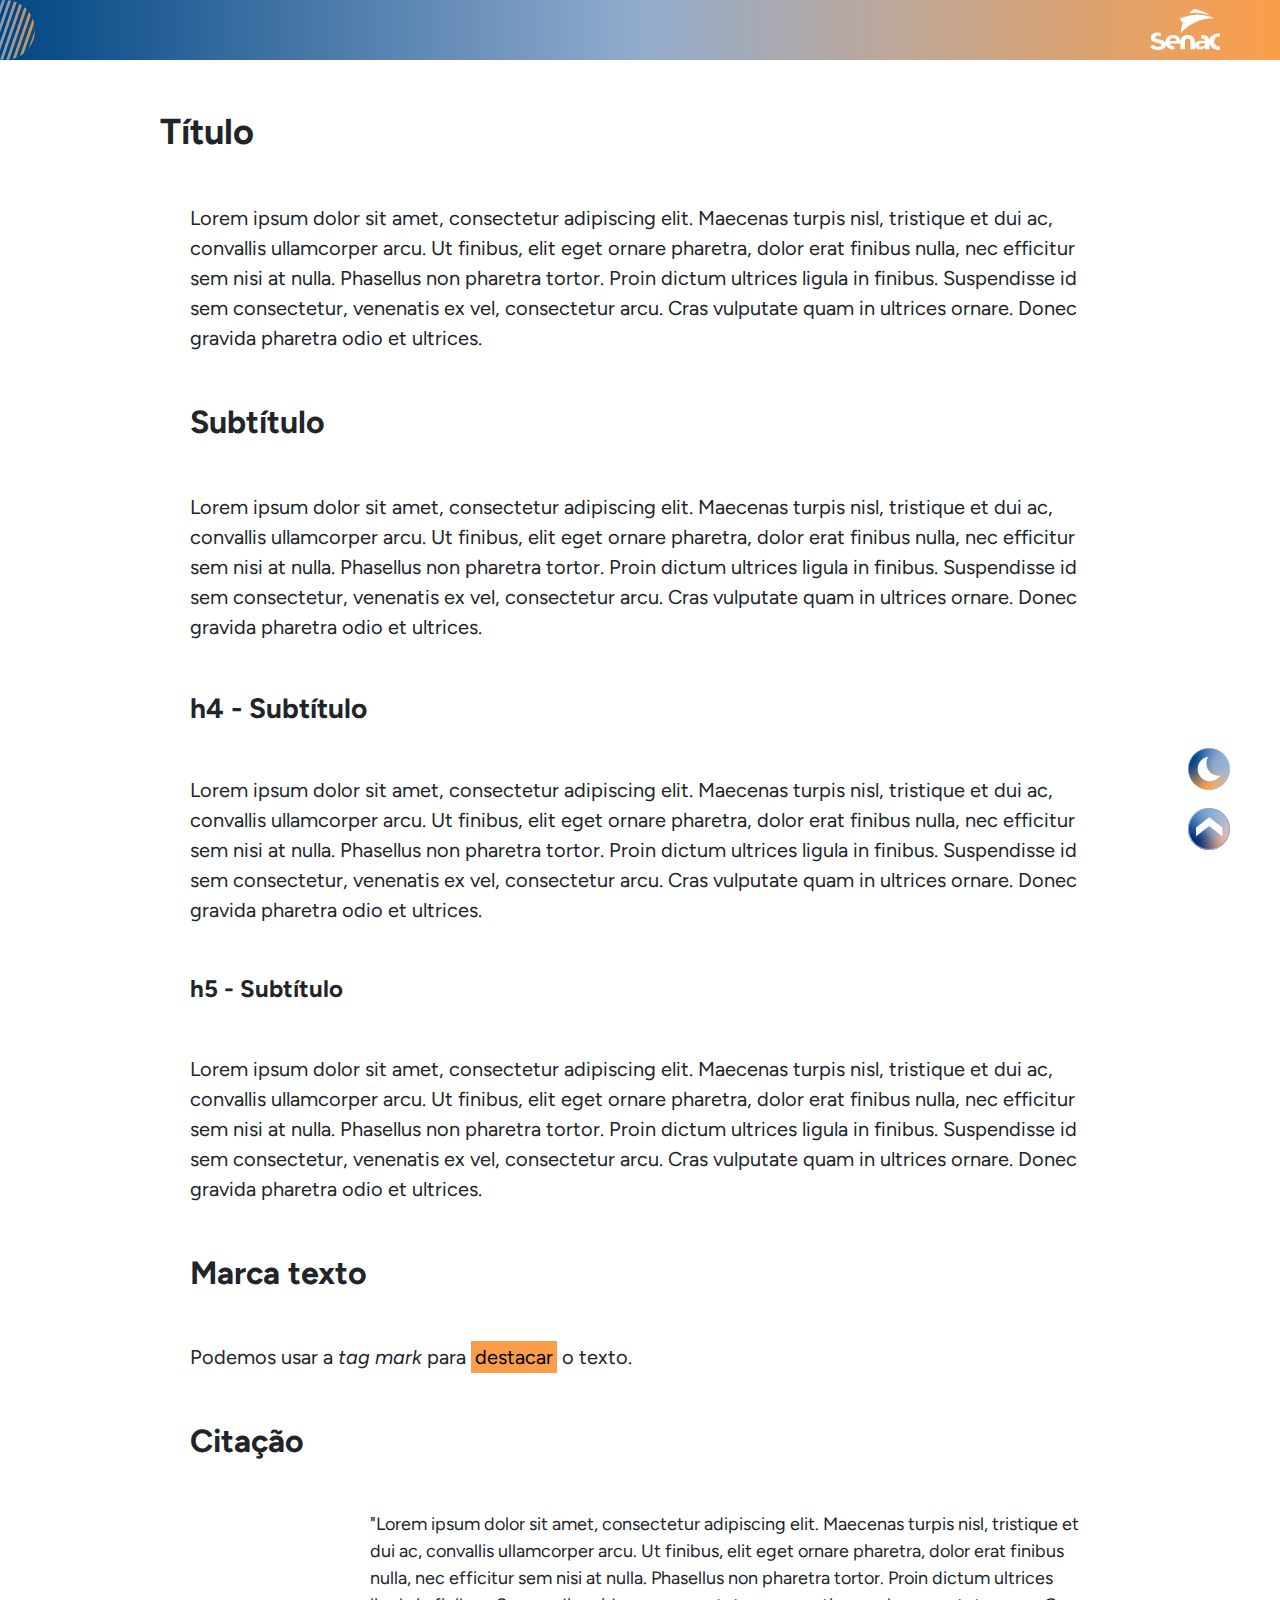
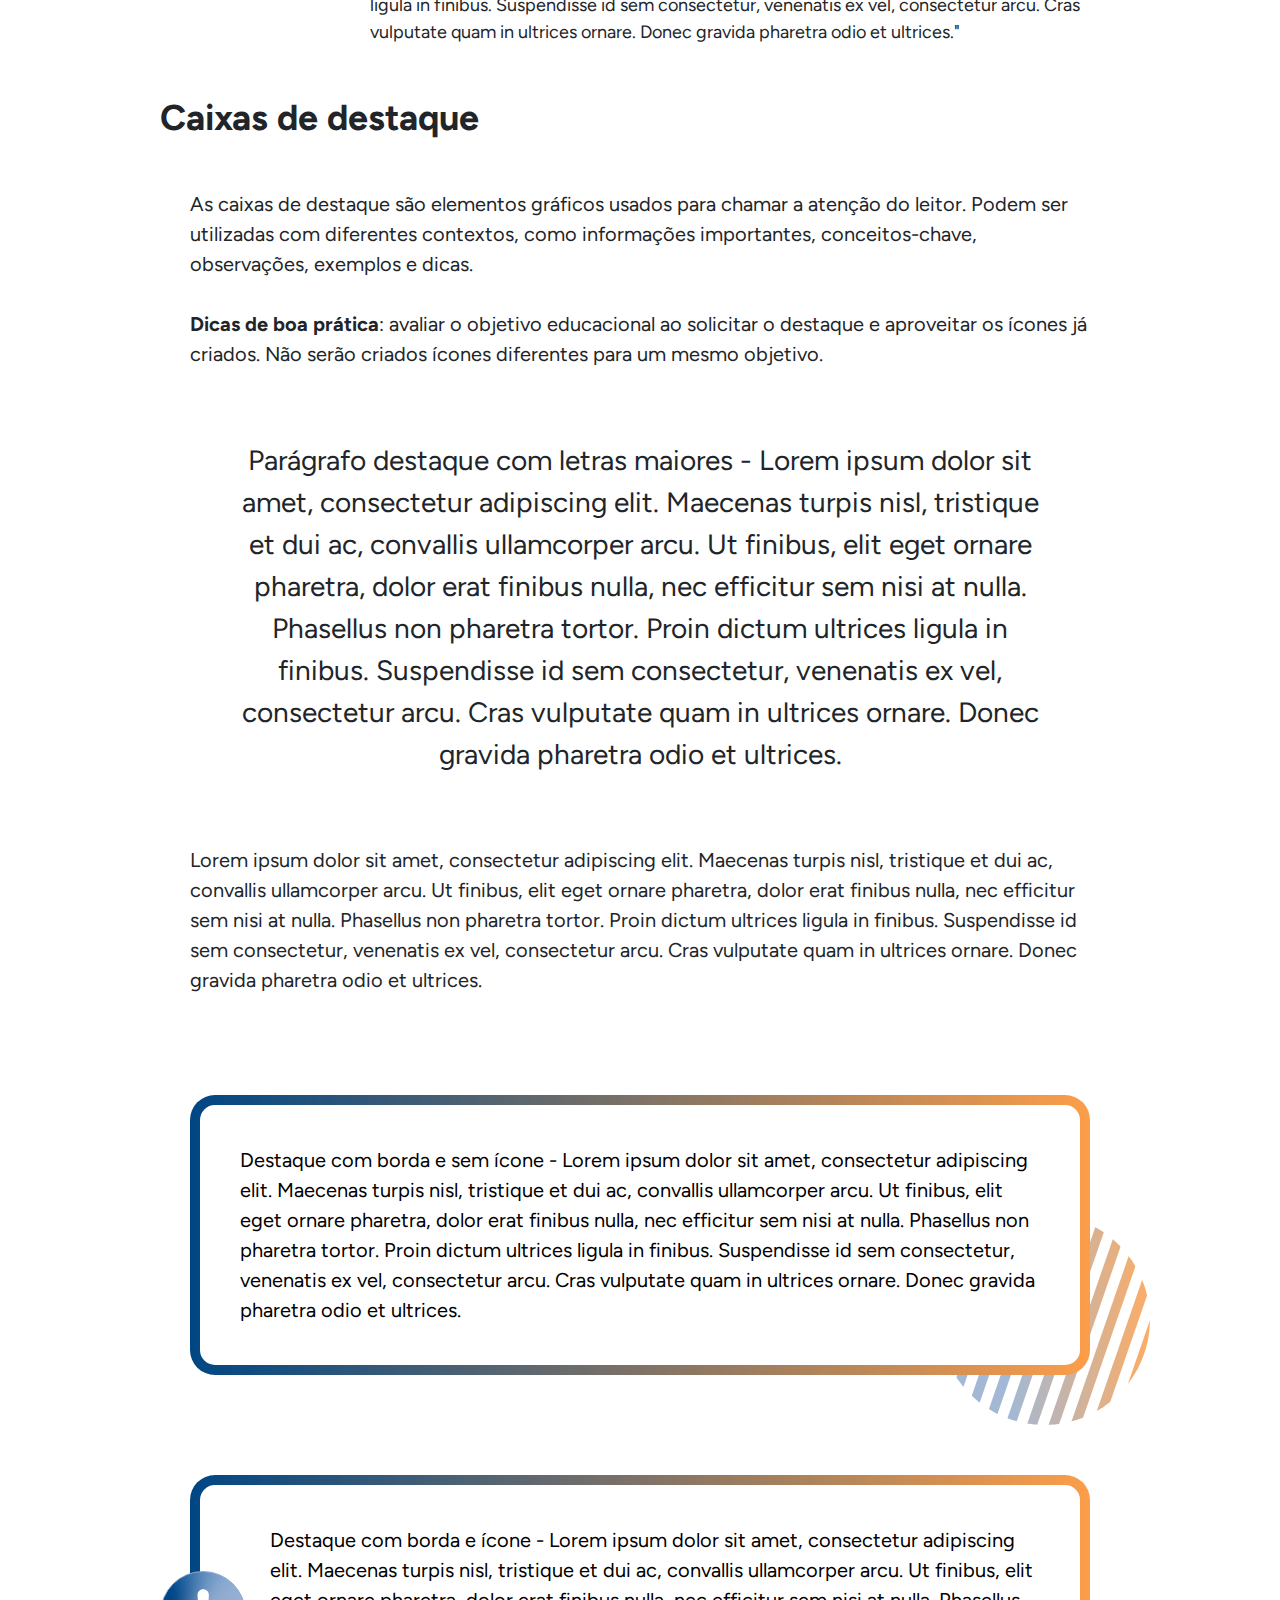
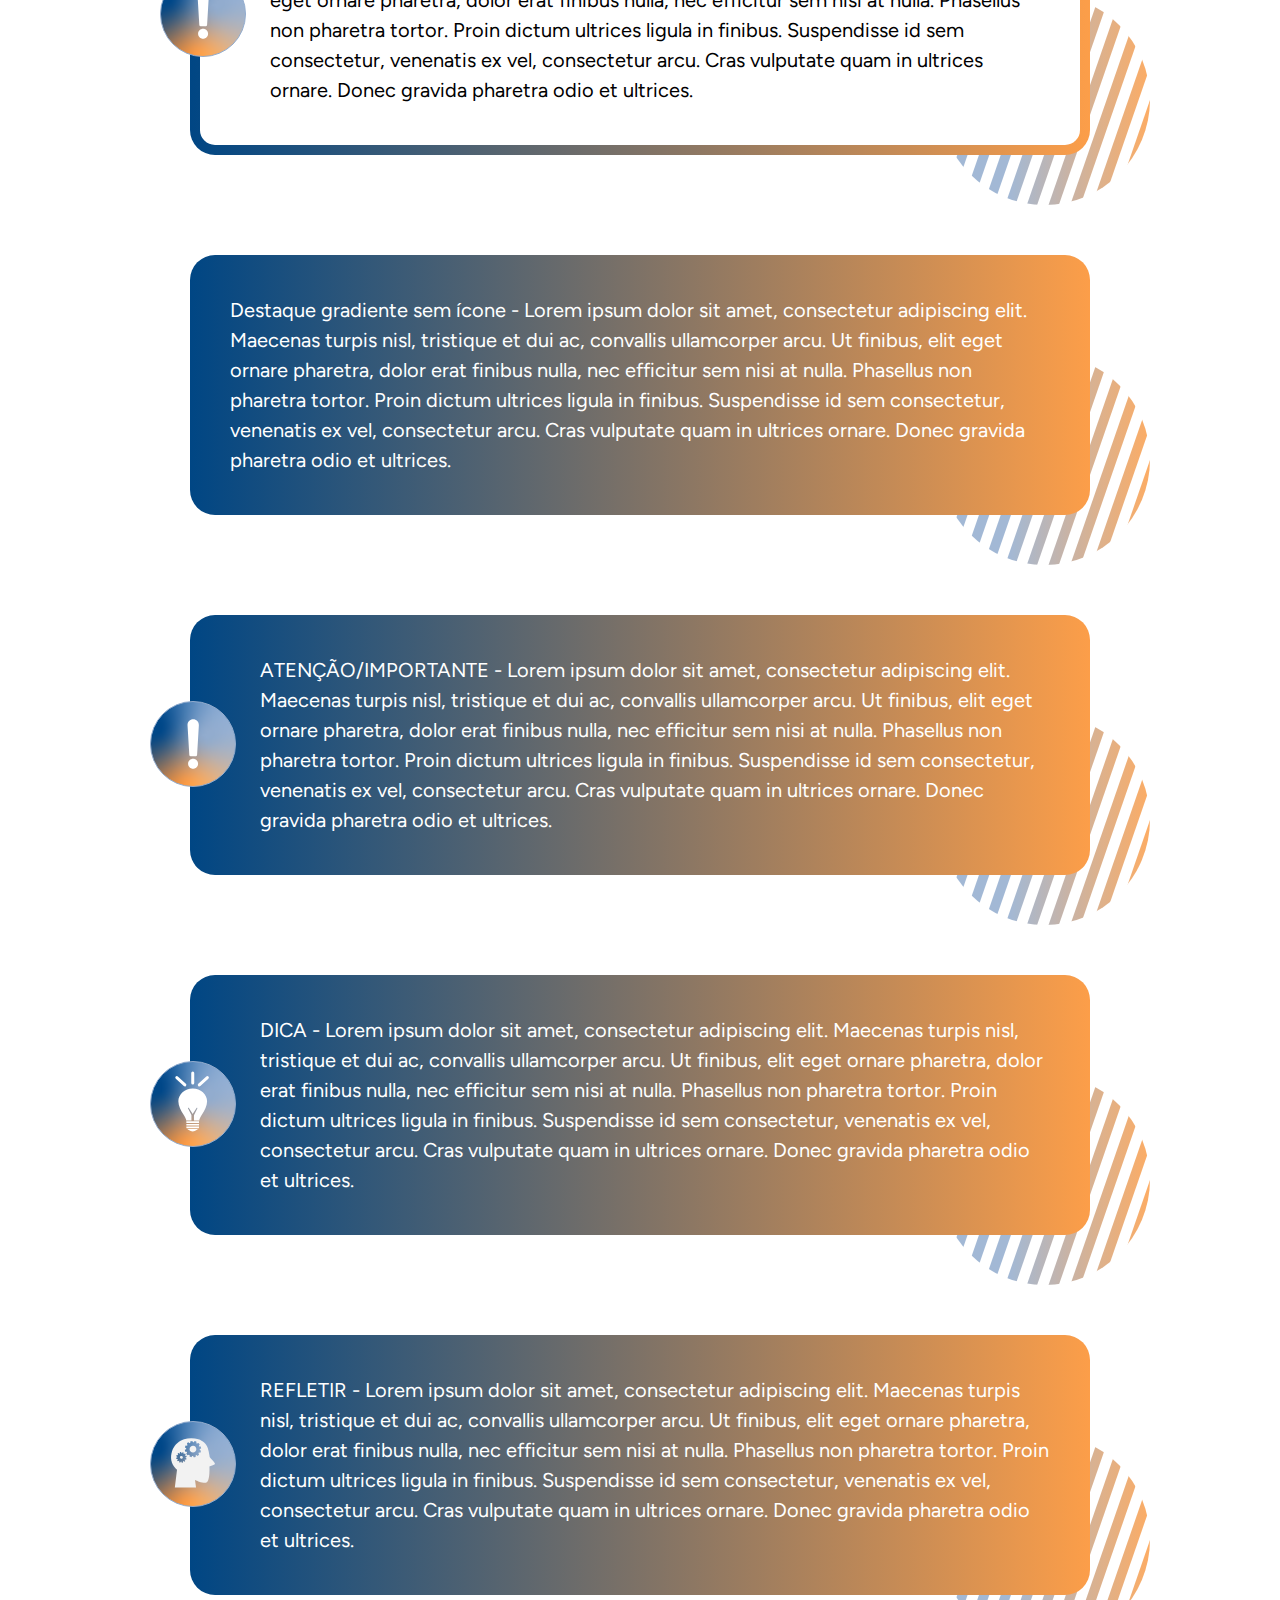
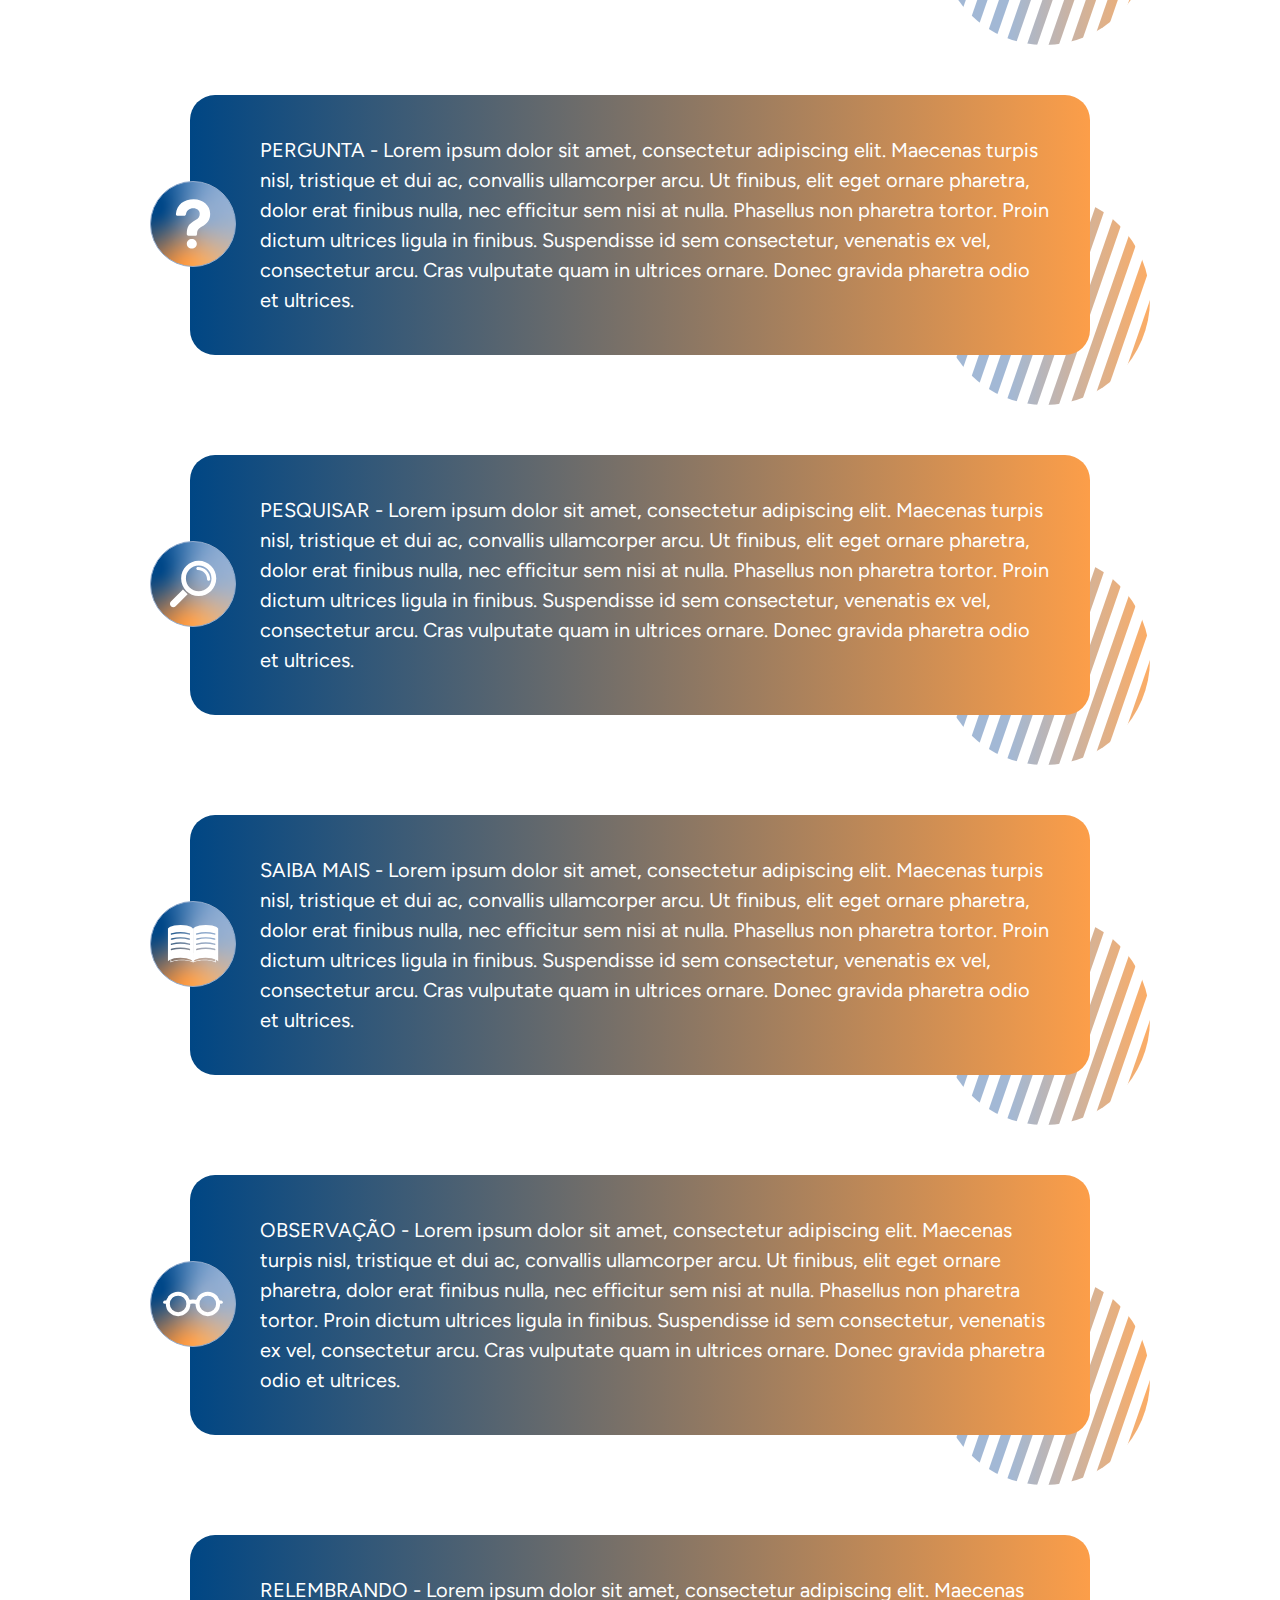
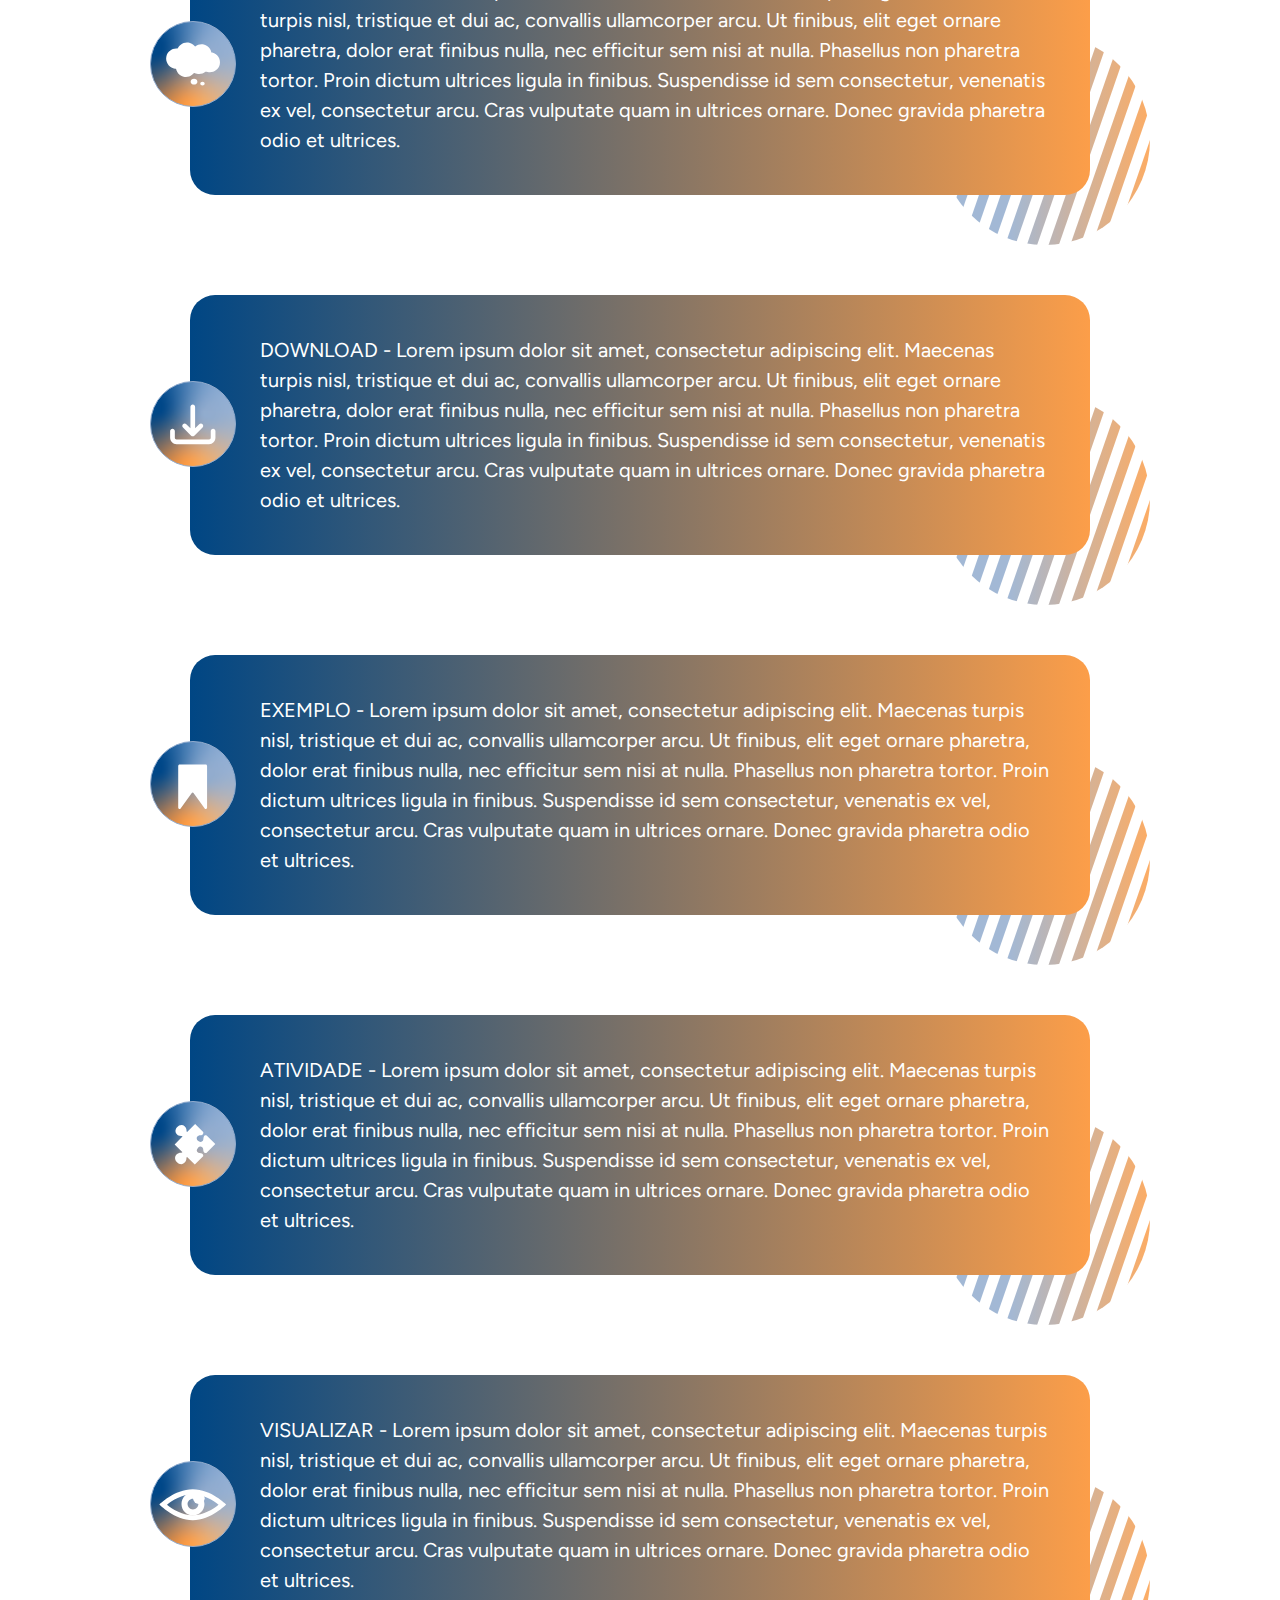
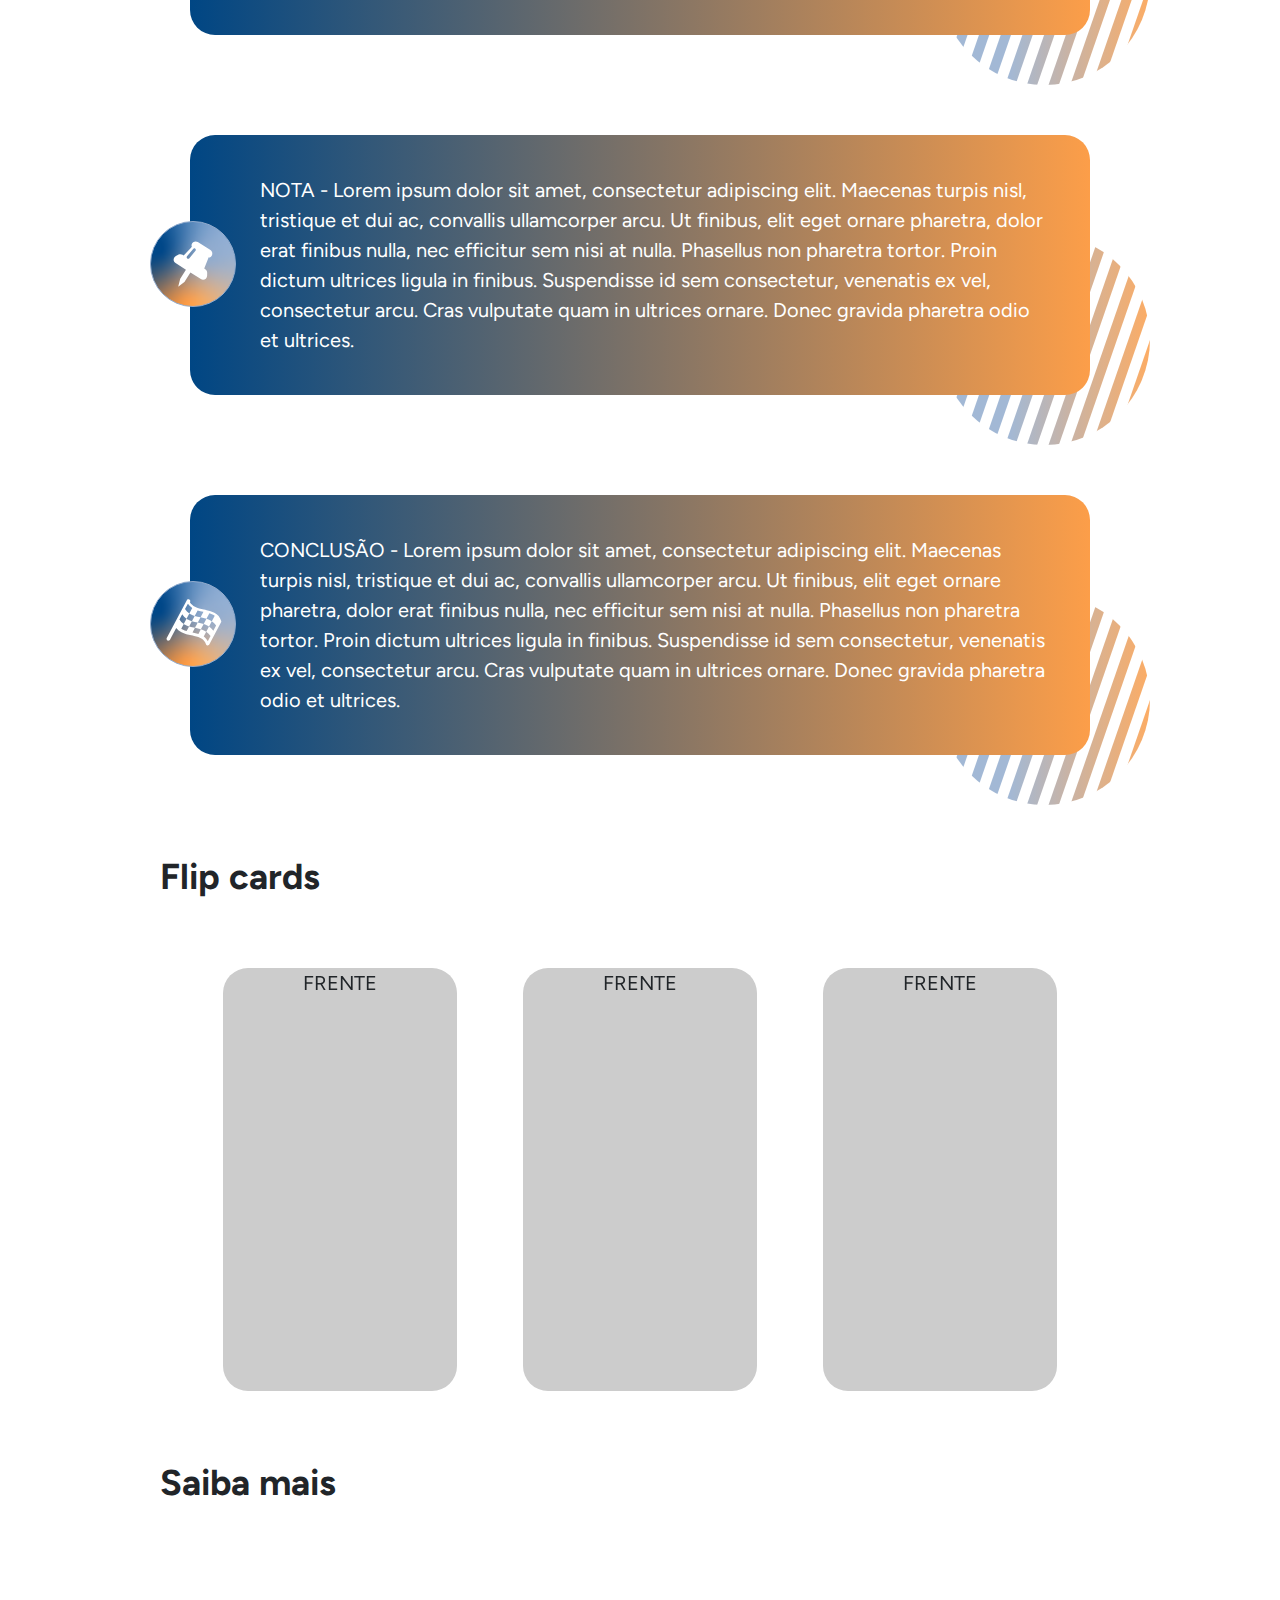
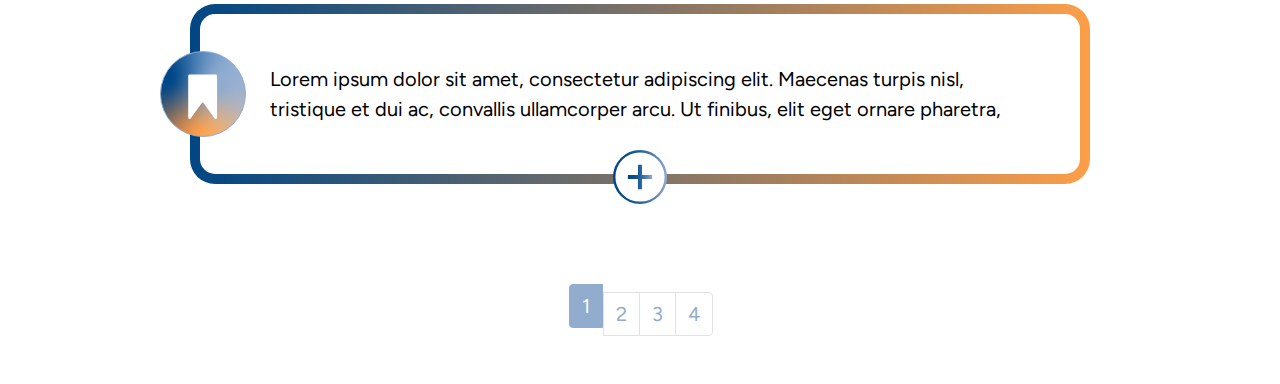
==== commit af77945b: "atualização" ====
--- a/01_recursos_basicos/index.html
+++ b/01_recursos_basicos/index.html
@@ -58,7 +58,7 @@
                     <h5>h5 - Subtítulo</h5>
                     <p>Lorem ipsum dolor sit amet, consectetur adipiscing elit. Maecenas turpis nisl, tristique et dui ac, convallis ullamcorper arcu. Ut finibus, elit eget ornare pharetra, dolor erat finibus nulla, nec efficitur sem nisi at nulla. Phasellus non pharetra tortor. Proin dictum ultrices ligula in finibus. Suspendisse id sem consectetur, venenatis ex vel, consectetur arcu. Cras vulputate quam in ultrices ornare. Donec gravida pharetra odio et ultrices.</p>
 
-                    <h3>Tag mark</h3>
+                    <h3>Marca texto</h3>
                     <p>Podemos usar a <i>tag mark</i> para <mark>destacar</mark> o texto.</p>
                     
                     <h3>Citação</h3>
@@ -389,13 +389,13 @@
                     <h3>Popover</h3>
                     <p>Botão com recurso <button type="button" class="botao hvr-sweep-to-right" data-bs-toggle="popover" title="Título do popover" data-bs-content="Conteúdo do popover que pode conter um parágrafo.">popover</button></p>
 
-                    <h2>Modal simples</h2>   
-                    <!-- Botão padrão para modal simples -->
+                    <h2>Modal pequena</h2>   
+                    <!-- Botão padrão para modal pequena -->
                     <button type="button" class="botao check hvr-sweep-to-right" data-bs-toggle="modal" data-bs-target="#modal1">
-                        Modal simples
+                        Modal pequena
                     </button>
                     
-                    <!-- Modal simples -->
+                    <!-- Modal pequena -->
                     <div class="modal fade" id="modal1" tabindex="-1" aria-labelledby="exampleModalLabel" aria-hidden="true">
                         <div class="modal-dialog modal-dialog-centered">
                             <div class="modal-content">
@@ -410,13 +410,13 @@
                         </div>
                     </div>
 
-                    <h4>Modal 100%</h4>   
+                    <h4>Modal grande</h4>   
                     <!-- Button trigger modal -->
                     <button type="button" class="botao check hvr-sweep-to-right" data-bs-toggle="modal" data-bs-target="#modal2">
-                        Modal 100%
+                        Modal grande
                     </button>
                     
-                    <!-- Modal -->
+                    <!-- Modal grande -->
                     <div class="modal fade" id="modal2" tabindex="-1" aria-labelledby="exampleModalLabel" aria-hidden="true">
                         <div class="modal-dialog modal-xl">
                             <div class="modal-content">
@@ -438,13 +438,13 @@
                         </div>
                     </div>
 
-                    <h4>Modal 100% com áudio e transcrição</h4>
+                    <h4>Modal grande com áudio e transcrição</h4>
 
                     <button type="button" class="botao check hvr-sweep-to-right" data-bs-toggle="modal" data-bs-target="#modal3">
-                        Modal 100% com áudio
+                        Modal grande com áudio
                     </button>
                     
-                    <!-- Modal -->
+                    <!-- Modal grande com áudio -->
                     <div class="modal fade" id="modal3" tabindex="-1" aria-labelledby="exampleModalLabel" aria-hidden="true">
                         <div class="modal-dialog modal-xl">
                             <div class="modal-content">
--- a/assets/css/player.css
+++ b/assets/css/player.css
@@ -32,7 +32,7 @@
 }
 .audio-player::before{
     content:'';
-    background: url('../images/podcast_esq.png') no-repeat;
+    background: url('../images/podcast_esq.svg') no-repeat;
     height: 179px;
     width: 185px;
     position: absolute;
@@ -41,7 +41,7 @@
 }
 .audio-player::after{
     content:'';
-    background: url('../images/podcast_dir.png') no-repeat;
+    background: url('../images/podcast_dir.svg') no-repeat;
     height: 188px;
     width: 193px;
     position: absolute;
